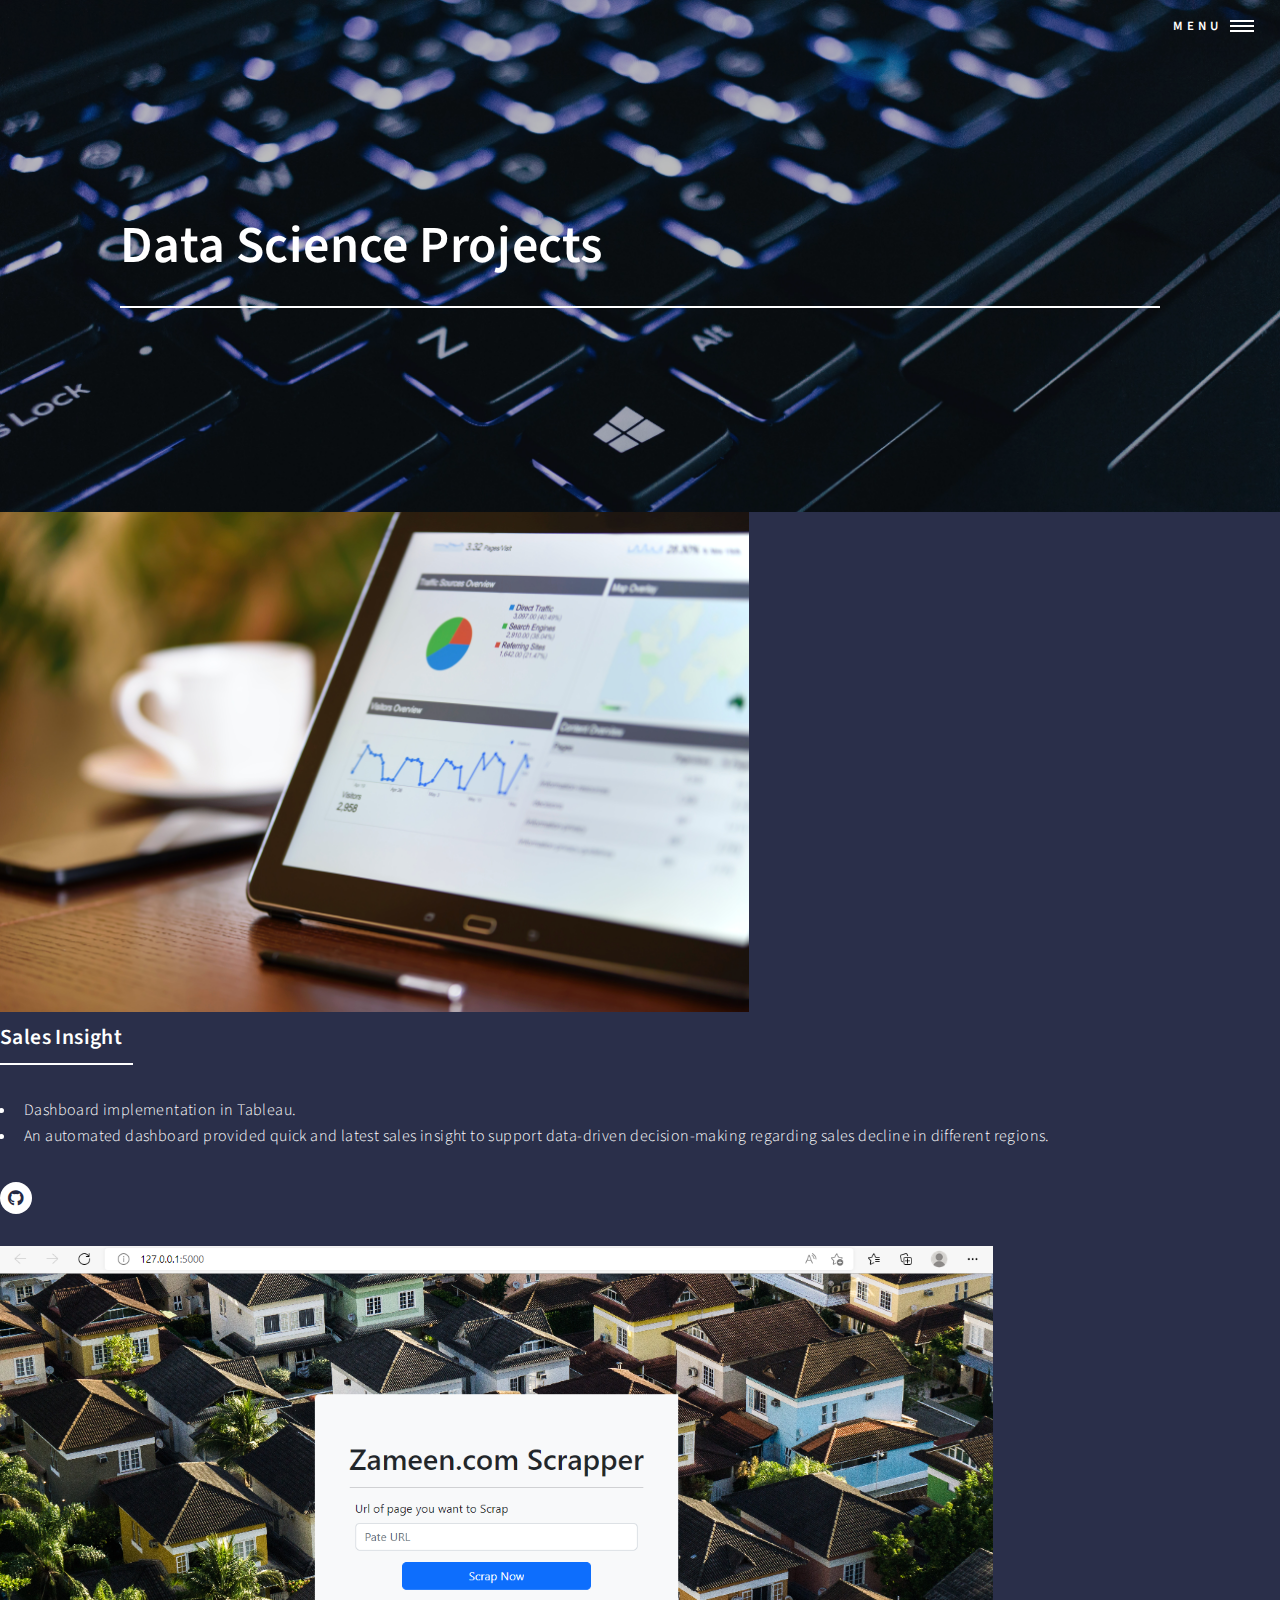
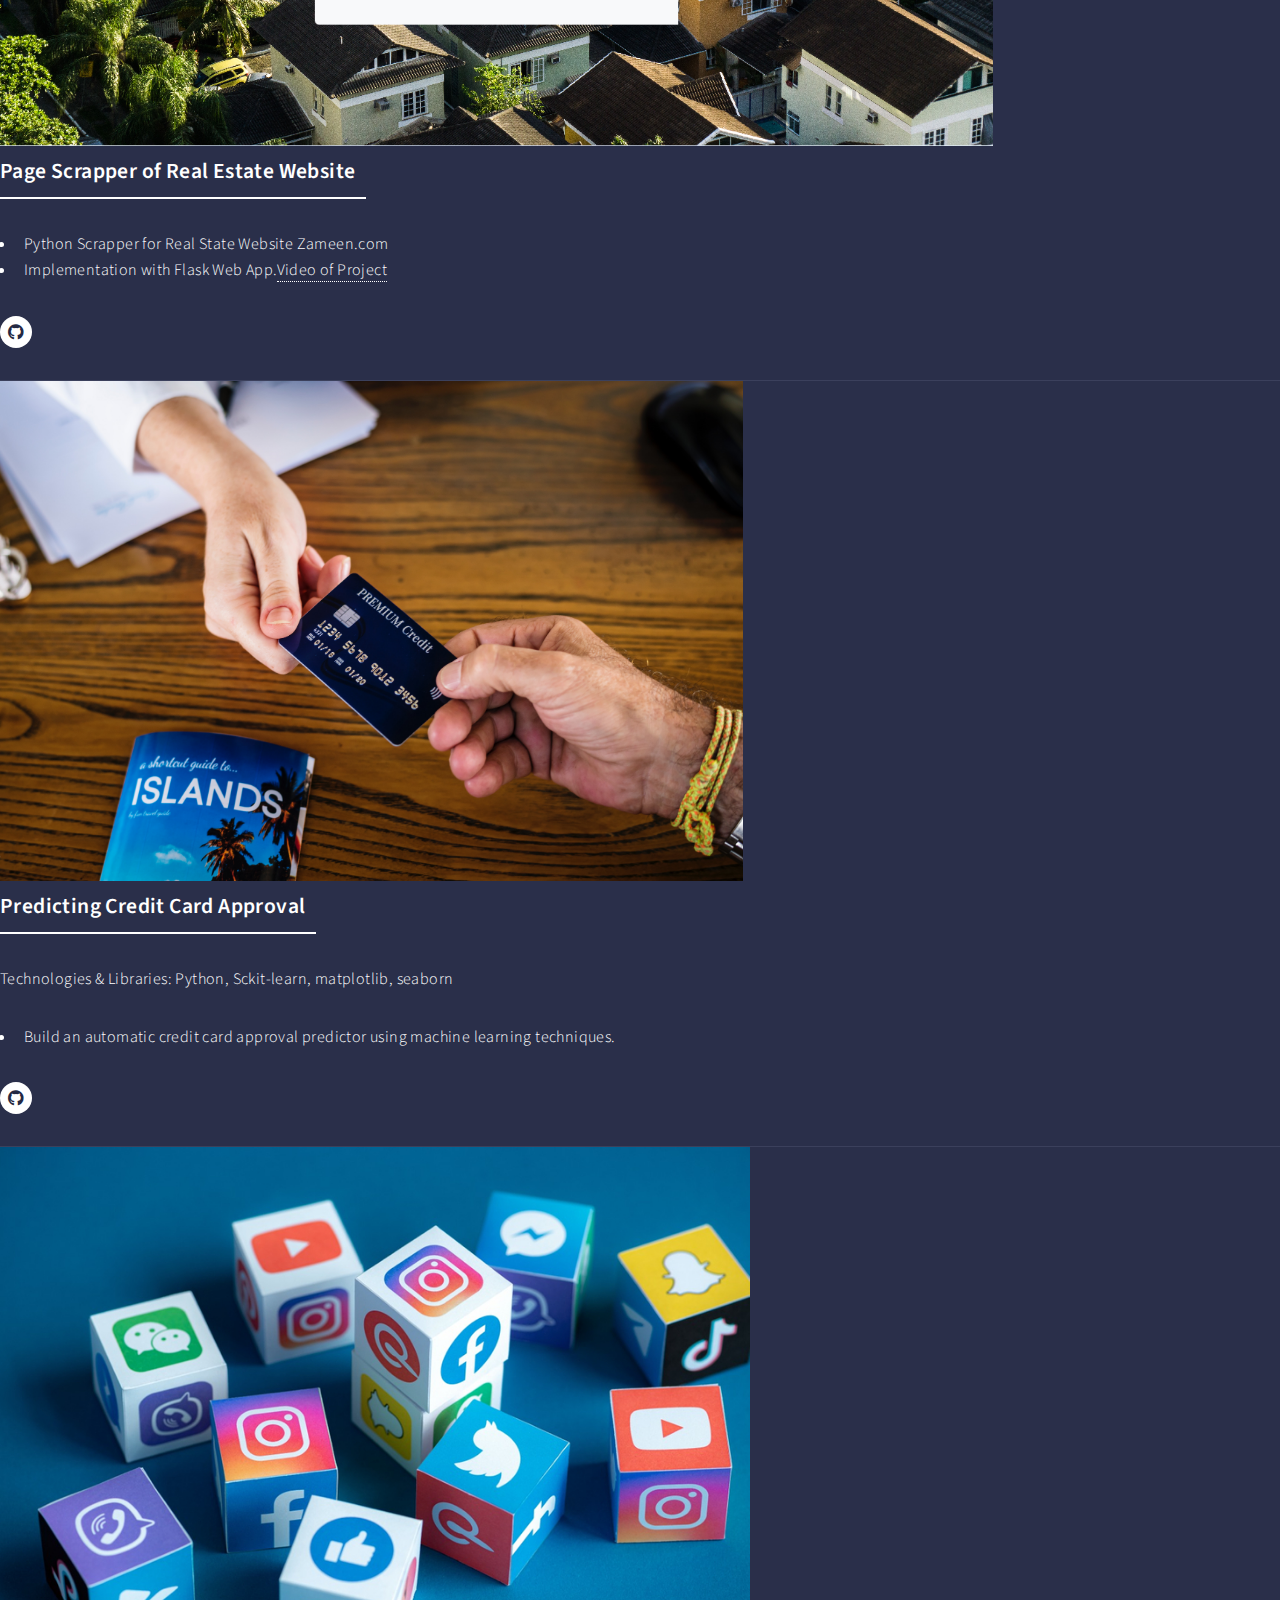
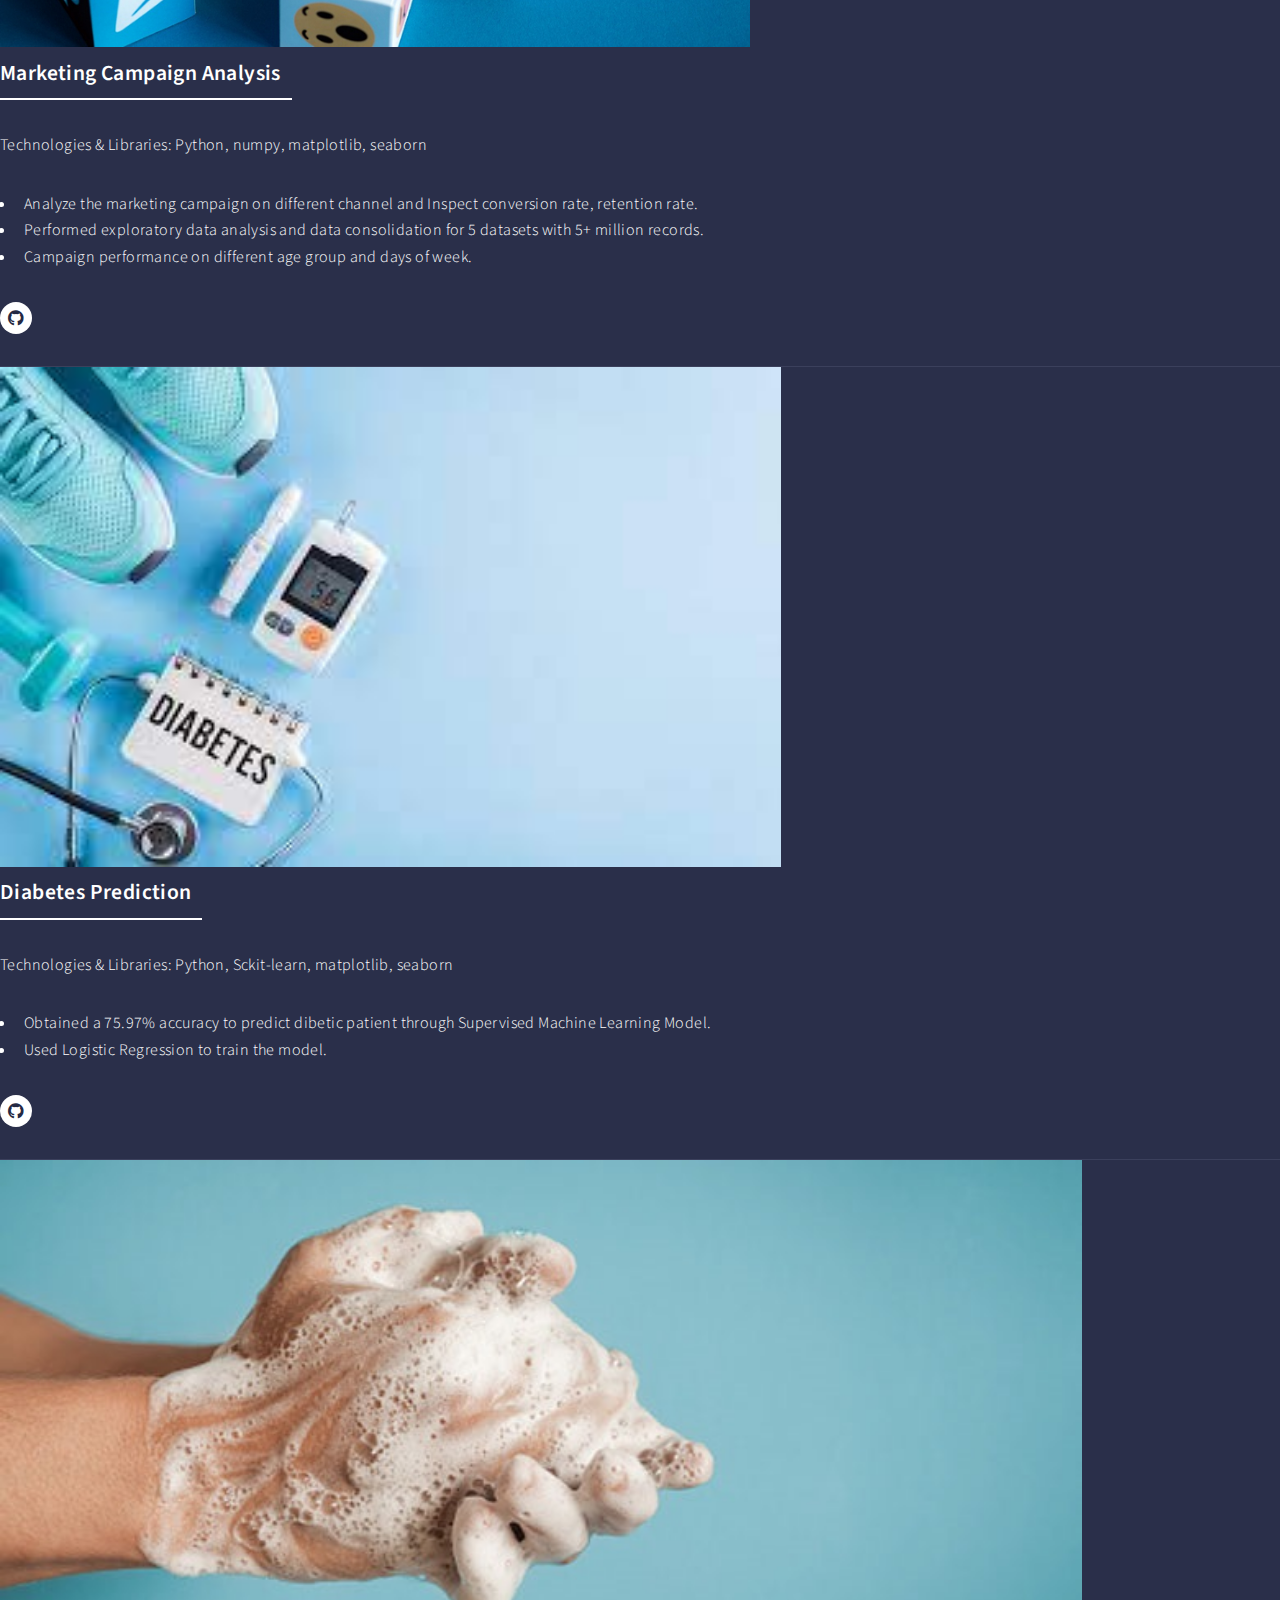
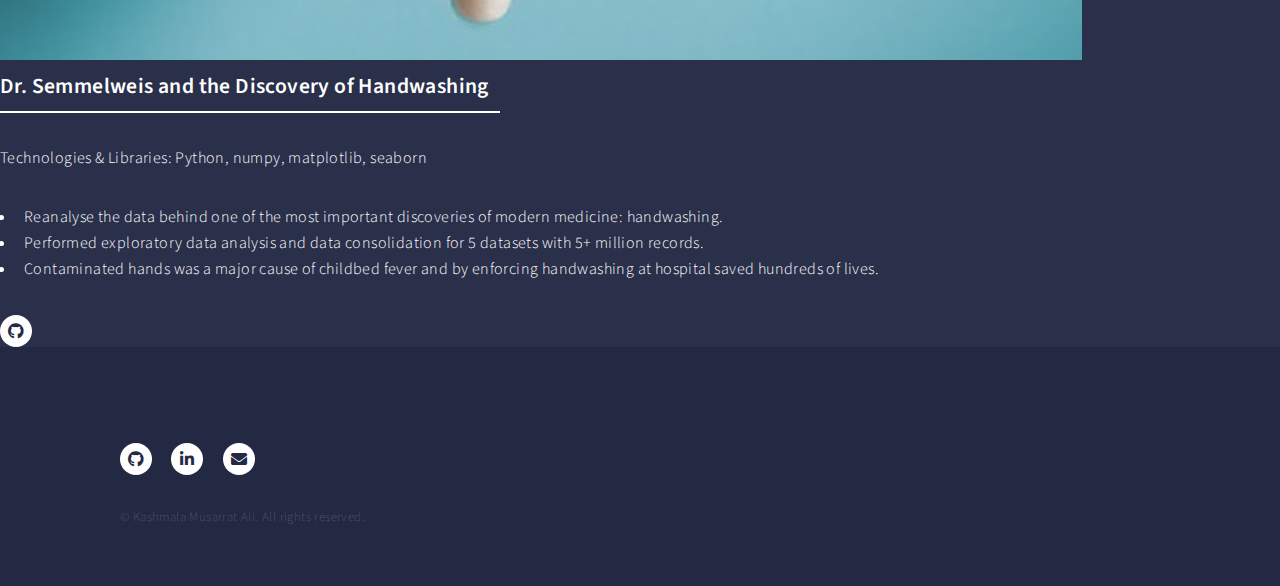
==== landing.html @ 16470df9 "Update landing.html" ====
<!DOCTYPE HTML>
<!--
	Forty by HTML5 UP
	html5up.net | @ajlkn
	Free for personal and commercial use under the CCA 3.0 license (html5up.net/license)
-->
<html>
	<head>
		<title>Kashmala Musarrat Ali</title>
		<meta charset="utf-8" />
		<meta name="viewport" content="width=device-width, initial-scale=1, user-scalable=no" />
		<link rel="stylesheet" href="assets/css/main.css" />
		<noscript><link rel="stylesheet" href="assets/css/noscript.css" /></noscript>
	</head>
	<body class="is-preload">

		<!-- Wrapper -->
			<div id="wrapper">

				<!-- Header -->
				<!-- Note: The "styleN" class below should match that of the banner element. -->
					<header id="header" class="alt style2">
											<nav>
							<a href="#menu">Menu</a>
						</nav>
					</header>

				<!-- Menu -->
					<nav id="menu">
						<ul class="links">
							<li><a href="index.html">Home</a></li>
							<li><a href="landing.html">Projects</a></li>
							<li><a href="education.html">Education</a></li>
							
						</ul>
					
					</nav>

				<!-- Banner -->
				<!-- Note: The "styleN" class below should match that of the header element. -->
					<section id="banner" class="style2">
						<div class="inner">
							<span class="image">
								<img src="images/projects.jpg" alt="" />
							</span>
							<header class="major">
								<h1>Data Science Projects</h1>
							</header>
							<div class="content">
								
							</div>
						</div>
					</section>

				<!-- Main -->
					<div id="main">

						<!-- One -->

						<!--
							<section id="one">
								<div class="inner">
									<header class="major">
										<h2>Sed amet aliquam</h2>
									</header>
									<p>Nullam et orci eu lorem consequat tincidunt vivamus et sagittis magna sed nunc rhoncus condimentum sem. In efficitur ligula tate urna. Maecenas massa vel lacinia pellentesque lorem ipsum dolor. Nullam et orci eu lorem consequat tincidunt. Vivamus et sagittis libero. Nullam et orci eu lorem consequat tincidunt vivamus et sagittis magna sed nunc rhoncus condimentum sem. In efficitur ligula tate urna.</p>
								</div>
							</section>
						-->
						<!-- Two -->
						        <section id="two" class="spotlights">
								
								
									<a href="#" class="image">
										<img src="images/dashboard.jpg" alt="" data-position="center center",width="200" height="500" />
									</a>
									<div class="content">
										<div class="inner">
											<header class="major">
												<h3>Sales Insight</h3>
											</header>
											
											<ul>
												<li>Dashboard implementation in Tableau.</li>
												<li> An automated dashboard provided quick and latest sales insight to support data-driven decision-making regarding sales decline in different regions.</li>
												
											</ul>
                                                                                        
											
												
											<ul class="actions">
												<li><a href="https://github.com/kashmalamusarratali/sales-insight" class="icon brands alt fa-github"></a></li>
											</ul>
												
											
										</div>
									</div>
								</section>
									<section>
									<a href="#" class="image">
										<img src="images/Scrapper.png" alt="" data-position="center center",width="200" height="500" />
									</a>
									<div class="content">
										<div class="inner">
											<header class="major">
												<h3>Page Scrapper of Real Estate Website</h3>
											</header>
											
											<ul>
												<li>Python Scrapper for Real State Website Zameen.com </li>
												<li>Implementation with Flask Web App.<a href="https://www.linkedin.com/posts/kashmalaalim_scrapping-datascience-python-activity-6965548292726239232-6tdJ?utm_source=share&utm_medium=member_desktop">Video of Project</a></li>
												
											</ul>
                                                                                        
											
												
											<ul class="actions">
												<li><a href="https://github.com/kashmalamusarratali/zameen.com-scrapper" class="icon brands alt fa-github"></a></li>
											</ul>
												
											
										</div>
									</div>
								</section>
								
								<section>
									<a href="#" class="image">
										<img src="images/credit card.jpg	" alt="" data-position="center center",width="200" height="500" />
									</a>
									<div class="content">
										<div class="inner">
											<header class="major">
												<h3>Predicting Credit Card Approval</h3>
											</header>
											<p>Technologies & Libraries: Python, Sckit-learn, matplotlib, seaborn</p>
											<ul>
												<li>Build an automatic credit card approval predictor using machine learning techniques.</li>
												
											</ul>
											
												
											<ul class="actions">
												<li><a href="https://github.com/kashmalamusarratali/Predicting-Credit-Card-Approvals" class="icon brands alt fa-github"></a></li>
											</ul>
										</div>
									</div>
								</section>
									<section>
									<a href="#" class="image">
										<img src="images\marketing campaign.jfif" alt="" data-position="center center",width="500" height="500" />
									</a>
									<div class="content">
										<div class="inner">
											<header class="major">
												<h3>Marketing Campaign Analysis</h3>
											</header>
											<p>Technologies & Libraries: Python, numpy, matplotlib, seaborn</p>
											<ul>
												<li>Analyze the marketing campaign on different channel and Inspect conversion rate, retention rate.</li>							<li>Performed exploratory data analysis and data consolidation for 5 datasets with 5+ million records.</li>
												<li>Campaign performance on different age group and days of week.</li>
											</ul>
											
												
											<ul class="actions">
												<li><a href="https://github.com/kashmalamusarratali/Marketing-Campaign-Analysis" class="icon brands alt fa-github"></a></li>
											</ul>
										</div>
									</div>
								</section>
								<section>
									<a href="#" class="image">
										<img src="images/diabetes prediction.jfif" alt="" data-position="top center",width="500" height="500" />
									</a>
									<div class="content">
										<div class="inner">
											<header class="major">
												<h3>Diabetes Prediction</h3>
											</header>
											<p>Technologies & Libraries: Python, Sckit-learn, matplotlib, seaborn</p>
											<ul>

												<li>Obtained a 75.97% accuracy to predict dibetic patient through Supervised Machine Learning Model.</li>
												<li>Used Logistic Regression to train the model.</li>
												
											</ul>

											<ul class="actions">
												<li><a href="https://github.com/kashmalamusarratali/Diabetes-Prediction" class="icon brands alt fa-github"></a></li>
											</ul>
										</div>
									</div>
								</section>
<section>
									<a href="#" class="image">
										<img src="images\handwash.JPG" alt="" data-position="center center",width="500" height="500" />
									</a>
									<div class="content">
										<div class="inner">
											<header class="major">
												<h3>Dr. Semmelweis and the Discovery of Handwashing</h3>
											</header>
											<p>Technologies & Libraries: Python, numpy, matplotlib, seaborn</p>
											<ul>
												<li>Reanalyse the data behind one of the most important discoveries of modern medicine: handwashing.</li>						<li>Performed exploratory data analysis and data consolidation for 5 datasets with 5+ million records.</li>
												<li> Contaminated hands was a major cause of childbed fever and by enforcing handwashing at hospital saved hundreds of lives. </li>
											</ul>
											
												
											<ul class="actions">
												<li><a href="https://github.com/kashmalamusarratali/Dr.-Semmelweis-and-the-Discovery-of-Handwashing" class="icon brands alt fa-github"></a></li>
											</ul>
										</div>
									</div>
								</section>
						

						

							</section>

						<!-- Three -->

						<!--
							<section id="three">
								<div class="inner">
									<header class="major">
										<h2>Massa libero</h2>
									</header>
									<p>Nullam et orci eu lorem consequat tincidunt vivamus et sagittis libero. Mauris aliquet magna magna sed nunc rhoncus pharetra. Pellentesque condimentum sem. In efficitur ligula tate urna. Maecenas laoreet massa vel lacinia pellentesque lorem ipsum dolor. Nullam et orci eu lorem consequat tincidunt. Vivamus et sagittis libero. Mauris aliquet magna magna sed nunc rhoncus amet pharetra et feugiat tempus.</p>
									<ul class="actions">
										<li><a href="education.html" class="button next">Get Started</a></li>
									</ul>
								</div>
							</section>
							-->

					</div>

				<!-- Contact -->
				<!--
					<section id="contact">
						<div class="inner">
							<section>
								<form method="post" action="#">
									<div class="fields">
										<div class="field half">
											<label for="name">Name</label>
											<input type="text" name="name" id="name" />
										</div>
										<div class="field half">
											<label for="email">Email</label>
											<input type="text" name="email" id="email" />
										</div>
										<div class="field">
											<label for="message">Message</label>
											<textarea name="message" id="message" rows="6"></textarea>
										</div>
									</div>
									<ul class="actions">
										<li><input type="submit" value="Send Message" class="primary" /></li>
										<li><input type="reset" value="Clear" /></li>
									</ul>
								</form>
							</section>
							<section class="split">
								<section>
									<div class="contact-method">
										<span class="icon solid alt fa-envelope"></span>
										<h3>Email</h3>
										<a href="#">information@untitled.tld</a>
									</div>
								</section>
								<section>
									<div class="contact-method">
										<span class="icon solid alt fa-phone"></span>
										<h3>Phone</h3>
										<span>(000) 000-0000 x12387</span>
									</div>
								</section>
								<section>
									<div class="contact-method">
										<span class="icon solid alt fa-home"></span>
										<h3>Address</h3>
										<span>1234 Somewhere Road #5432<br />
										Nashville, TN 00000<br />
										United States of America</span>
									</div>
								</section>
							</section>
						</div>
					</section>
					-->

				<!-- Footer -->
					<footer id="footer">
						<div class="inner">
							<ul class="icons">
								<li><a href="https://github.com/kashmalamusarratali" class="icon brands alt fa-github"><span class="label">GitHub</span></a></li>
								<li><a href="http://www.linkedin.com/in/kashmalaalim" class="icon brands alt fa-linkedin-in"><span class="label">LinkedIn</span></a></li>
								<li><a href="mailto:kashmalamusarratali@gmail.com" class="icon solid alt fa-envelope"></a></li>
							</ul>
							<ul class="copyright">
								<li>&copy; Kashmala Musarrat Ali. All rights reserved.</li>
							</ul>
						</div>
					</footer>


			</div>

		<!-- Scripts -->
			<script src="assets/js/jquery.min.js"></script>
			<script src="assets/js/jquery.scrolly.min.js"></script>
			<script src="assets/js/jquery.scrollex.min.js"></script>
			<script src="assets/js/browser.min.js"></script>
			<script src="assets/js/breakpoints.min.js"></script>
			<script src="assets/js/util.js"></script>
			<script src="assets/js/main.js"></script>

	</body>
</html>
---- assets/css/main.css ----
@import url(fontawesome-all.min.css);
@import url("https://fonts.googleapis.com/css?family=Source+Sans+Pro:300,300italic,600,600italic");

/*
	Forty by HTML5 UP
	html5up.net | @ajlkn
	Free for personal and commercial use under the CCA 3.0 license (html5up.net/license)
*/

html, body, div, span, applet, object,
iframe, h1, h2, h3, h4, h5, h6, p, blockquote,
pre, a, abbr, acronym, address, big, cite,
code, del, dfn, em, img, ins, kbd, q, s, samp,
small, strike, strong, sub, sup, tt, var, b,
u, i, center, dl, dt, dd, ol, ul, li, fieldset,
form, label, legend, table, caption, tbody,
tfoot, thead, tr, th, td, article, aside,
canvas, details, embed, figure, figcaption,
footer, header, hgroup, menu, nav, output, ruby,
section, summary, time, mark, audio, video {
	margin: 0;
	padding: 0;
	border: 0;
	font-size: 100%;
	font: inherit;
	vertical-align: baseline;}

article, aside, details, figcaption, figure,
footer, header, hgroup, menu, nav, section {
	display: block;}

body {
	line-height: 1;
}

ol, ul {
	list-style: none;
}

blockquote, q {
	quotes: none;
}

	blockquote:before, blockquote:after, q:before, q:after {
		content: '';
		content: none;
	}

table {
	border-collapse: collapse;
	border-spacing: 0;
}

body {
	-webkit-text-size-adjust: none;
}

mark {
	background-color: transparent;
	color: inherit;
}

input::-moz-focus-inner {
	border: 0;
	padding: 0;
}

input, select, textarea {
	-moz-appearance: none;
	-webkit-appearance: none;
	-ms-appearance: none;
	appearance: none;
}

/* Basic */

	@-ms-viewport {
		width: device-width;
	}

	body {
		-ms-overflow-style: scrollbar;
	}

	@media screen and (max-width: 480px) {

		html, body {
			min-width: 320px;
		}

	}

	html {
		box-sizing: border-box;
	}

	*, *:before, *:after {
		box-sizing: inherit;
	}

	body {
		background: #242943;
	}

		body.is-preload *, body.is-preload *:before, body.is-preload *:after {
			-moz-animation: none !important;
			-webkit-animation: none !important;
			-ms-animation: none !important;
			animation: none !important;
			-moz-transition: none !important;
			-webkit-transition: none !important;
			-ms-transition: none !important;
			transition: none !important;
		}

/* Type */

	body, input, select, textarea {
		color: #ffffff;
		font-family: "Source Sans Pro", Helvetica, sans-serif;
		font-size: 17pt;
		font-weight: 300;
		letter-spacing: 0.025em;
		line-height: 1.65;
	}

		@media screen and (max-width: 1680px) {

			body, input, select, textarea {
				font-size: 14pt;
			}

		}

		@media screen and (max-width: 1280px) {

			body, input, select, textarea {
				font-size: 12pt;
			}

		}

		@media screen and (max-width: 360px) {

			body, input, select, textarea {
				font-size: 11pt;
			}

		}

	a {
		-moz-transition: color 0.2s ease-in-out, border-bottom-color 0.2s ease-in-out;
		-webkit-transition: color 0.2s ease-in-out, border-bottom-color 0.2s ease-in-out;
		-ms-transition: color 0.2s ease-in-out, border-bottom-color 0.2s ease-in-out;
		transition: color 0.2s ease-in-out, border-bottom-color 0.2s ease-in-out;
		border-bottom: dotted 1px;
		color: inherit;
		text-decoration: none;
	}

		a:hover {
			border-bottom-color: transparent;
			color: #9bf1ff !important;
		}

		a:active {
			color: #53e3fb !important;
		}

	strong, b {
		color: #ffffff;
		font-weight: 600;
	}

	em, i {
		font-style: italic;
	}

	p {
		margin: 0 0 2em 0;
	}

	h1, h2, h3, h4, h5, h6 {
		color: #ffffff;
		font-weight: 600;
		line-height: 1.65;
		margin: 0 0 1em 0;
	}

		h1 a, h2 a, h3 a, h4 a, h5 a, h6 a {
			color: inherit;
			border-bottom: 0;
		}

	h1 {
		font-size: 2.5em;
	}

	h2 {
		font-size: 1.75em;
	}

	h3 {
		font-size: 1.35em;
	}

	h4 {
		font-size: 1.1em;
	}

	h5 {
		font-size: 0.9em;
	}

	h6 {
		font-size: 0.7em;
	}

	@media screen and (max-width: 736px) {

		h1 {
			font-size: 2em;
		}

		h2 {
			font-size: 1.5em;
		}

		h3 {
			font-size: 1.25em;
		}

	}

	sub {
		font-size: 0.8em;
		position: relative;
		top: 0.5em;
	}

	sup {
		font-size: 0.8em;
		position: relative;
		top: -0.5em;
	}

	blockquote {
		border-left: solid 4px rgba(212, 212, 255, 0.1);
		font-style: italic;
		margin: 0 0 2em 0;
		padding: 0.5em 0 0.5em 2em;
	}

	code {
		background: rgba(212, 212, 255, 0.035);
		font-family: "Courier New", monospace;
		font-size: 0.9em;
		margin: 0 0.25em;
		padding: 0.25em 0.65em;
	}

	pre {
		-webkit-overflow-scrolling: touch;
		font-family: "Courier New", monospace;
		font-size: 0.9em;
		margin: 0 0 2em 0;
	}

		pre code {
			display: block;
			line-height: 1.75;
			padding: 1em 1.5em;
			overflow-x: auto;
		}

	hr {
		border: 0;
		border-bottom: solid 1px rgba(212, 212, 255, 0.1);
		margin: 2em 0;
	}

		hr.major {
			margin: 3em 0;
		}

	.align-left {
		text-align: left;
	}

	.align-center {
		text-align: center;
	}

	.align-right {
		text-align: right;
	}

/* Row */

	.row {
		display: flex;
		flex-wrap: wrap;
		box-sizing: border-box;
		align-items: stretch;
	}

		.row > * {
			box-sizing: border-box;
		}

		.row.gtr-uniform > * > :last-child {
			margin-bottom: 0;
		}

		.row.aln-left {
			justify-content: flex-start;
		}

		.row.aln-center {
			justify-content: center;
		}

		.row.aln-right {
			justify-content: flex-end;
		}

		.row.aln-top {
			align-items: flex-start;
		}

		.row.aln-middle {
			align-items: center;
		}

		.row.aln-bottom {
			align-items: flex-end;
		}

		.row > .imp {
			order: -1;
		}

		.row > .col-1 {
			width: 8.33333%;
		}

		.row > .off-1 {
			margin-left: 8.33333%;
		}

		.row > .col-2 {
			width: 16.66667%;
		}

		.row > .off-2 {
			margin-left: 16.66667%;
		}

		.row > .col-3 {
			width: 25%;
		}

		.row > .off-3 {
			margin-left: 25%;
		}

		.row > .col-4 {
			width: 33.33333%;
		}

		.row > .off-4 {
			margin-left: 33.33333%;
		}

		.row > .col-5 {
			width: 41.66667%;
		}

		.row > .off-5 {
			margin-left: 41.66667%;
		}

		.row > .col-6 {
			width: 50%;
		}

		.row > .off-6 {
			margin-left: 50%;
		}

		.row > .col-7 {
			width: 58.33333%;
		}

		.row > .off-7 {
			margin-left: 58.33333%;
		}

		.row > .col-8 {
			width: 66.66667%;
		}

		.row > .off-8 {
			margin-left: 66.66667%;
		}

		.row > .col-9 {
			width: 75%;
		}

		.row > .off-9 {
			margin-left: 75%;
		}

		.row > .col-10 {
			width: 83.33333%;
		}

		.row > .off-10 {
			margin-left: 83.33333%;
		}

		.row > .col-11 {
			width: 91.66667%;
		}

		.row > .off-11 {
			margin-left: 91.66667%;
		}

		.row > .col-12 {
			width: 100%;
		}

		.row > .off-12 {
			margin-left: 100%;
		}

		.row.gtr-0 {
			margin-top: 0;
			margin-left: 0em;
		}

			.row.gtr-0 > * {
				padding: 0 0 0 0em;
			}

			.row.gtr-0.gtr-uniform {
				margin-top: 0em;
			}

				.row.gtr-0.gtr-uniform > * {
					padding-top: 0em;
				}

		.row.gtr-25 {
			margin-top: 0;
			margin-left: -0.5em;
		}

			.row.gtr-25 > * {
				padding: 0 0 0 0.5em;
			}

			.row.gtr-25.gtr-uniform {
				margin-top: -0.5em;
			}

				.row.gtr-25.gtr-uniform > * {
					padding-top: 0.5em;
				}

		.row.gtr-50 {
			margin-top: 0;
			margin-left: -1em;
		}

			.row.gtr-50 > * {
				padding: 0 0 0 1em;
			}

			.row.gtr-50.gtr-uniform {
				margin-top: -1em;
			}

				.row.gtr-50.gtr-uniform > * {
					padding-top: 1em;
				}

		.row {
			margin-top: 0;
			margin-left: -2em;
		}

			.row > * {
				padding: 0 0 0 2em;
			}

			.row.gtr-uniform {
				margin-top: -2em;
			}

				.row.gtr-uniform > * {
					padding-top: 2em;
				}

		.row.gtr-150 {
			margin-top: 0;
			margin-left: -3em;
		}

			.row.gtr-150 > * {
				padding: 0 0 0 3em;
			}

			.row.gtr-150.gtr-uniform {
				margin-top: -3em;
			}

				.row.gtr-150.gtr-uniform > * {
					padding-top: 3em;
				}

		.row.gtr-200 {
			margin-top: 0;
			margin-left: -4em;
		}

			.row.gtr-200 > * {
				padding: 0 0 0 4em;
			}

			.row.gtr-200.gtr-uniform {
				margin-top: -4em;
			}

				.row.gtr-200.gtr-uniform > * {
					padding-top: 4em;
				}

		@media screen and (max-width: 1680px) {

			.row {
				display: flex;
				flex-wrap: wrap;
				box-sizing: border-box;
				align-items: stretch;
			}

				.row > * {
					box-sizing: border-box;
				}

				.row.gtr-uniform > * > :last-child {
					margin-bottom: 0;
				}

				.row.aln-left {
					justify-content: flex-start;
				}

				.row.aln-center {
					justify-content: center;
				}

				.row.aln-right {
					justify-content: flex-end;
				}

				.row.aln-top {
					align-items: flex-start;
				}

				.row.aln-middle {
					align-items: center;
				}

				.row.aln-bottom {
					align-items: flex-end;
				}

				.row > .imp-xlarge {
					order: -1;
				}

				.row > .col-1-xlarge {
					width: 8.33333%;
				}

				.row > .off-1-xlarge {
					margin-left: 8.33333%;
				}

				.row > .col-2-xlarge {
					width: 16.66667%;
				}

				.row > .off-2-xlarge {
					margin-left: 16.66667%;
				}

				.row > .col-3-xlarge {
					width: 25%;
				}

				.row > .off-3-xlarge {
					margin-left: 25%;
				}

				.row > .col-4-xlarge {
					width: 33.33333%;
				}

				.row > .off-4-xlarge {
					margin-left: 33.33333%;
				}

				.row > .col-5-xlarge {
					width: 41.66667%;
				}

				.row > .off-5-xlarge {
					margin-left: 41.66667%;
				}

				.row > .col-6-xlarge {
					width: 50%;
				}

				.row > .off-6-xlarge {
					margin-left: 50%;
				}

				.row > .col-7-xlarge {
					width: 58.33333%;
				}

				.row > .off-7-xlarge {
					margin-left: 58.33333%;
				}

				.row > .col-8-xlarge {
					width: 66.66667%;
				}

				.row > .off-8-xlarge {
					margin-left: 66.66667%;
				}

				.row > .col-9-xlarge {
					width: 75%;
				}

				.row > .off-9-xlarge {
					margin-left: 75%;
				}

				.row > .col-10-xlarge {
					width: 83.33333%;
				}

				.row > .off-10-xlarge {
					margin-left: 83.33333%;
				}

				.row > .col-11-xlarge {
					width: 91.66667%;
				}

				.row > .off-11-xlarge {
					margin-left: 91.66667%;
				}

				.row > .col-12-xlarge {
					width: 100%;
				}

				.row > .off-12-xlarge {
					margin-left: 100%;
				}

				.row.gtr-0 {
					margin-top: 0;
					margin-left: 0em;
				}

					.row.gtr-0 > * {
						padding: 0 0 0 0em;
					}

					.row.gtr-0.gtr-uniform {
						margin-top: 0em;
					}

						.row.gtr-0.gtr-uniform > * {
							padding-top: 0em;
						}

				.row.gtr-25 {
					margin-top: 0;
					margin-left: -0.5em;
				}

					.row.gtr-25 > * {
						padding: 0 0 0 0.5em;
					}

					.row.gtr-25.gtr-uniform {
						margin-top: -0.5em;
					}

						.row.gtr-25.gtr-uniform > * {
							padding-top: 0.5em;
						}

				.row.gtr-50 {
					margin-top: 0;
					margin-left: -1em;
				}

					.row.gtr-50 > * {
						padding: 0 0 0 1em;
					}

					.row.gtr-50.gtr-uniform {
						margin-top: -1em;
					}

						.row.gtr-50.gtr-uniform > * {
							padding-top: 1em;
						}

				.row {
					margin-top: 0;
					margin-left: -2em;
				}

					.row > * {
						padding: 0 0 0 2em;
					}

					.row.gtr-uniform {
						margin-top: -2em;
					}

						.row.gtr-uniform > * {
							padding-top: 2em;
						}

				.row.gtr-150 {
					margin-top: 0;
					margin-left: -3em;
				}

					.row.gtr-150 > * {
						padding: 0 0 0 3em;
					}

					.row.gtr-150.gtr-uniform {
						margin-top: -3em;
					}

						.row.gtr-150.gtr-uniform > * {
							padding-top: 3em;
						}

				.row.gtr-200 {
					margin-top: 0;
					margin-left: -4em;
				}

					.row.gtr-200 > * {
						padding: 0 0 0 4em;
					}

					.row.gtr-200.gtr-uniform {
						margin-top: -4em;
					}

						.row.gtr-200.gtr-uniform > * {
							padding-top: 4em;
						}

		}

		@media screen and (max-width: 1280px) {

			.row {
				display: flex;
				flex-wrap: wrap;
				box-sizing: border-box;
				align-items: stretch;
			}

				.row > * {
					box-sizing: border-box;
				}

				.row.gtr-uniform > * > :last-child {
					margin-bottom: 0;
				}

				.row.aln-left {
					justify-content: flex-start;
				}

				.row.aln-center {
					justify-content: center;
				}

				.row.aln-right {
					justify-content: flex-end;
				}

				.row.aln-top {
					align-items: flex-start;
				}

				.row.aln-middle {
					align-items: center;
				}

				.row.aln-bottom {
					align-items: flex-end;
				}

				.row > .imp-large {
					order: -1;
				}

				.row > .col-1-large {
					width: 8.33333%;
				}

				.row > .off-1-large {
					margin-left: 8.33333%;
				}

				.row > .col-2-large {
					width: 16.66667%;
				}

				.row > .off-2-large {
					margin-left: 16.66667%;
				}

				.row > .col-3-large {
					width: 25%;
				}

				.row > .off-3-large {
					margin-left: 25%;
				}

				.row > .col-4-large {
					width: 33.33333%;
				}

				.row > .off-4-large {
					margin-left: 33.33333%;
				}

				.row > .col-5-large {
					width: 41.66667%;
				}

				.row > .off-5-large {
					margin-left: 41.66667%;
				}

				.row > .col-6-large {
					width: 50%;
				}

				.row > .off-6-large {
					margin-left: 50%;
				}

				.row > .col-7-large {
					width: 58.33333%;
				}

				.row > .off-7-large {
					margin-left: 58.33333%;
				}

				.row > .col-8-large {
					width: 66.66667%;
				}

				.row > .off-8-large {
					margin-left: 66.66667%;
				}

				.row > .col-9-large {
					width: 75%;
				}

				.row > .off-9-large {
					margin-left: 75%;
				}

				.row > .col-10-large {
					width: 83.33333%;
				}

				.row > .off-10-large {
					margin-left: 83.33333%;
				}

				.row > .col-11-large {
					width: 91.66667%;
				}

				.row > .off-11-large {
					margin-left: 91.66667%;
				}

				.row > .col-12-large {
					width: 100%;
				}

				.row > .off-12-large {
					margin-left: 100%;
				}

				.row.gtr-0 {
					margin-top: 0;
					margin-left: 0em;
				}

					.row.gtr-0 > * {
						padding: 0 0 0 0em;
					}

					.row.gtr-0.gtr-uniform {
						margin-top: 0em;
					}

						.row.gtr-0.gtr-uniform > * {
							padding-top: 0em;
						}

				.row.gtr-25 {
					margin-top: 0;
					margin-left: -0.375em;
				}

					.row.gtr-25 > * {
						padding: 0 0 0 0.375em;
					}

					.row.gtr-25.gtr-uniform {
						margin-top: -0.375em;
					}

						.row.gtr-25.gtr-uniform > * {
							padding-top: 0.375em;
						}

				.row.gtr-50 {
					margin-top: 0;
					margin-left: -0.75em;
				}

					.row.gtr-50 > * {
						padding: 0 0 0 0.75em;
					}

					.row.gtr-50.gtr-uniform {
						margin-top: -0.75em;
					}

						.row.gtr-50.gtr-uniform > * {
							padding-top: 0.75em;
						}

				.row {
					margin-top: 0;
					margin-left: -1.5em;
				}

					.row > * {
						padding: 0 0 0 1.5em;
					}

					.row.gtr-uniform {
						margin-top: -1.5em;
					}

						.row.gtr-uniform > * {
							padding-top: 1.5em;
						}

				.row.gtr-150 {
					margin-top: 0;
					margin-left: -2.25em;
				}

					.row.gtr-150 > * {
						padding: 0 0 0 2.25em;
					}

					.row.gtr-150.gtr-uniform {
						margin-top: -2.25em;
					}

						.row.gtr-150.gtr-uniform > * {
							padding-top: 2.25em;
						}

				.row.gtr-200 {
					margin-top: 0;
					margin-left: -3em;
				}

					.row.gtr-200 > * {
						padding: 0 0 0 3em;
					}

					.row.gtr-200.gtr-uniform {
						margin-top: -3em;
					}

						.row.gtr-200.gtr-uniform > * {
							padding-top: 3em;
						}

		}

		@media screen and (max-width: 980px) {

			.row {
				display: flex;
				flex-wrap: wrap;
				box-sizing: border-box;
				align-items: stretch;
			}

				.row > * {
					box-sizing: border-box;
				}

				.row.gtr-uniform > * > :last-child {
					margin-bottom: 0;
				}

				.row.aln-left {
					justify-content: flex-start;
				}

				.row.aln-center {
					justify-content: center;
				}

				.row.aln-right {
					justify-content: flex-end;
				}

				.row.aln-top {
					align-items: flex-start;
				}

				.row.aln-middle {
					align-items: center;
				}

				.row.aln-bottom {
					align-items: flex-end;
				}

				.row > .imp-medium {
					order: -1;
				}

				.row > .col-1-medium {
					width: 8.33333%;
				}

				.row > .off-1-medium {
					margin-left: 8.33333%;
				}

				.row > .col-2-medium {
					width: 16.66667%;
				}

				.row > .off-2-medium {
					margin-left: 16.66667%;
				}

				.row > .col-3-medium {
					width: 25%;
				}

				.row > .off-3-medium {
					margin-left: 25%;
				}

				.row > .col-4-medium {
					width: 33.33333%;
				}

				.row > .off-4-medium {
					margin-left: 33.33333%;
				}

				.row > .col-5-medium {
					width: 41.66667%;
				}

				.row > .off-5-medium {
					margin-left: 41.66667%;
				}

				.row > .col-6-medium {
					width: 50%;
				}

				.row > .off-6-medium {
					margin-left: 50%;
				}

				.row > .col-7-medium {
					width: 58.33333%;
				}

				.row > .off-7-medium {
					margin-left: 58.33333%;
				}

				.row > .col-8-medium {
					width: 66.66667%;
				}

				.row > .off-8-medium {
					margin-left: 66.66667%;
				}

				.row > .col-9-medium {
					width: 75%;
				}

				.row > .off-9-medium {
					margin-left: 75%;
				}

				.row > .col-10-medium {
					width: 83.33333%;
				}

				.row > .off-10-medium {
					margin-left: 83.33333%;
				}

				.row > .col-11-medium {
					width: 91.66667%;
				}

				.row > .off-11-medium {
					margin-left: 91.66667%;
				}

				.row > .col-12-medium {
					width: 100%;
				}

				.row > .off-12-medium {
					margin-left: 100%;
				}

				.row.gtr-0 {
					margin-top: 0;
					margin-left: 0em;
				}

					.row.gtr-0 > * {
						padding: 0 0 0 0em;
					}

					.row.gtr-0.gtr-uniform {
						margin-top: 0em;
					}

						.row.gtr-0.gtr-uniform > * {
							padding-top: 0em;
						}

				.row.gtr-25 {
					margin-top: 0;
					margin-left: -0.375em;
				}

					.row.gtr-25 > * {
						padding: 0 0 0 0.375em;
					}

					.row.gtr-25.gtr-uniform {
						margin-top: -0.375em;
					}

						.row.gtr-25.gtr-uniform > * {
							padding-top: 0.375em;
						}

				.row.gtr-50 {
					margin-top: 0;
					margin-left: -0.75em;
				}

					.row.gtr-50 > * {
						padding: 0 0 0 0.75em;
					}

					.row.gtr-50.gtr-uniform {
						margin-top: -0.75em;
					}

						.row.gtr-50.gtr-uniform > * {
							padding-top: 0.75em;
						}

				.row {
					margin-top: 0;
					margin-left: -1.5em;
				}

					.row > * {
						padding: 0 0 0 1.5em;
					}

					.row.gtr-uniform {
						margin-top: -1.5em;
					}

						.row.gtr-uniform > * {
							padding-top: 1.5em;
						}

				.row.gtr-150 {
					margin-top: 0;
					margin-left: -2.25em;
				}

					.row.gtr-150 > * {
						padding: 0 0 0 2.25em;
					}

					.row.gtr-150.gtr-uniform {
						margin-top: -2.25em;
					}

						.row.gtr-150.gtr-uniform > * {
							padding-top: 2.25em;
						}

				.row.gtr-200 {
					margin-top: 0;
					margin-left: -3em;
				}

					.row.gtr-200 > * {
						padding: 0 0 0 3em;
					}

					.row.gtr-200.gtr-uniform {
						margin-top: -3em;
					}

						.row.gtr-200.gtr-uniform > * {
							padding-top: 3em;
						}

		}

		@media screen and (max-width: 736px) {

			.row {
				display: flex;
				flex-wrap: wrap;
				box-sizing: border-box;
				align-items: stretch;
			}

				.row > * {
					box-sizing: border-box;
				}

				.row.gtr-uniform > * > :last-child {
					margin-bottom: 0;
				}

				.row.aln-left {
					justify-content: flex-start;
				}

				.row.aln-center {
					justify-content: center;
				}

				.row.aln-right {
					justify-content: flex-end;
				}

				.row.aln-top {
					align-items: flex-start;
				}

				.row.aln-middle {
					align-items: center;
				}

				.row.aln-bottom {
					align-items: flex-end;
				}

				.row > .imp-small {
					order: -1;
				}

				.row > .col-1-small {
					width: 8.33333%;
				}

				.row > .off-1-small {
					margin-left: 8.33333%;
				}

				.row > .col-2-small {
					width: 16.66667%;
				}

				.row > .off-2-small {
					margin-left: 16.66667%;
				}

				.row > .col-3-small {
					width: 25%;
				}

				.row > .off-3-small {
					margin-left: 25%;
				}

				.row > .col-4-small {
					width: 33.33333%;
				}

				.row > .off-4-small {
					margin-left: 33.33333%;
				}

				.row > .col-5-small {
					width: 41.66667%;
				}

				.row > .off-5-small {
					margin-left: 41.66667%;
				}

				.row > .col-6-small {
					width: 50%;
				}

				.row > .off-6-small {
					margin-left: 50%;
				}

				.row > .col-7-small {
					width: 58.33333%;
				}

				.row > .off-7-small {
					margin-left: 58.33333%;
				}

				.row > .col-8-small {
					width: 66.66667%;
				}

				.row > .off-8-small {
					margin-left: 66.66667%;
				}

				.row > .col-9-small {
					width: 75%;
				}

				.row > .off-9-small {
					margin-left: 75%;
				}

				.row > .col-10-small {
					width: 83.33333%;
				}

				.row > .off-10-small {
					margin-left: 83.33333%;
				}

				.row > .col-11-small {
					width: 91.66667%;
				}

				.row > .off-11-small {
					margin-left: 91.66667%;
				}

				.row > .col-12-small {
					width: 100%;
				}

				.row > .off-12-small {
					margin-left: 100%;
				}

				.row.gtr-0 {
					margin-top: 0;
					margin-left: 0em;
				}

					.row.gtr-0 > * {
						padding: 0 0 0 0em;
					}

					.row.gtr-0.gtr-uniform {
						margin-top: 0em;
					}

						.row.gtr-0.gtr-uniform > * {
							padding-top: 0em;
						}

				.row.gtr-25 {
					margin-top: 0;
					margin-left: -0.3125em;
				}

					.row.gtr-25 > * {
						padding: 0 0 0 0.3125em;
					}

					.row.gtr-25.gtr-uniform {
						margin-top: -0.3125em;
					}

						.row.gtr-25.gtr-uniform > * {
							padding-top: 0.3125em;
						}

				.row.gtr-50 {
					margin-top: 0;
					margin-left: -0.625em;
				}

					.row.gtr-50 > * {
						padding: 0 0 0 0.625em;
					}

					.row.gtr-50.gtr-uniform {
						margin-top: -0.625em;
					}

						.row.gtr-50.gtr-uniform > * {
							padding-top: 0.625em;
						}

				.row {
					margin-top: 0;
					margin-left: -1.25em;
				}

					.row > * {
						padding: 0 0 0 1.25em;
					}

					.row.gtr-uniform {
						margin-top: -1.25em;
					}

						.row.gtr-uniform > * {
							padding-top: 1.25em;
						}

				.row.gtr-150 {
					margin-top: 0;
					margin-left: -1.875em;
				}

					.row.gtr-150 > * {
						padding: 0 0 0 1.875em;
					}

					.row.gtr-150.gtr-uniform {
						margin-top: -1.875em;
					}

						.row.gtr-150.gtr-uniform > * {
							padding-top: 1.875em;
						}

				.row.gtr-200 {
					margin-top: 0;
					margin-left: -2.5em;
				}

					.row.gtr-200 > * {
						padding: 0 0 0 2.5em;
					}

					.row.gtr-200.gtr-uniform {
						margin-top: -2.5em;
					}

						.row.gtr-200.gtr-uniform > * {
							padding-top: 2.5em;
						}

		}

		@media screen and (max-width: 480px) {

			.row {
				display: flex;
				flex-wrap: wrap;
				box-sizing: border-box;
				align-items: stretch;
			}

				.row > * {
					box-sizing: border-box;
				}

				.row.gtr-uniform > * > :last-child {
					margin-bottom: 0;
				}

				.row.aln-left {
					justify-content: flex-start;
				}

				.row.aln-center {
					justify-content: center;
				}

				.row.aln-right {
					justify-content: flex-end;
				}

				.row.aln-top {
					align-items: flex-start;
				}

				.row.aln-middle {
					align-items: center;
				}

				.row.aln-bottom {
					align-items: flex-end;
				}

				.row > .imp-xsmall {
					order: -1;
				}

				.row > .col-1-xsmall {
					width: 8.33333%;
				}

				.row > .off-1-xsmall {
					margin-left: 8.33333%;
				}

				.row > .col-2-xsmall {
					width: 16.66667%;
				}

				.row > .off-2-xsmall {
					margin-left: 16.66667%;
				}

				.row > .col-3-xsmall {
					width: 25%;
				}

				.row > .off-3-xsmall {
					margin-left: 25%;
				}

				.row > .col-4-xsmall {
					width: 33.33333%;
				}

				.row > .off-4-xsmall {
					margin-left: 33.33333%;
				}

				.row > .col-5-xsmall {
					width: 41.66667%;
				}

				.row > .off-5-xsmall {
					margin-left: 41.66667%;
				}

				.row > .col-6-xsmall {
					width: 50%;
				}

				.row > .off-6-xsmall {
					margin-left: 50%;
				}

				.row > .col-7-xsmall {
					width: 58.33333%;
				}

				.row > .off-7-xsmall {
					margin-left: 58.33333%;
				}

				.row > .col-8-xsmall {
					width: 66.66667%;
				}

				.row > .off-8-xsmall {
					margin-left: 66.66667%;
				}

				.row > .col-9-xsmall {
					width: 75%;
				}

				.row > .off-9-xsmall {
					margin-left: 75%;
				}

				.row > .col-10-xsmall {
					width: 83.33333%;
				}

				.row > .off-10-xsmall {
					margin-left: 83.33333%;
				}

				.row > .col-11-xsmall {
					width: 91.66667%;
				}

				.row > .off-11-xsmall {
					margin-left: 91.66667%;
				}

				.row > .col-12-xsmall {
					width: 100%;
				}

				.row > .off-12-xsmall {
					margin-left: 100%;
				}

				.row.gtr-0 {
					margin-top: 0;
					margin-left: 0em;
				}

					.row.gtr-0 > * {
						padding: 0 0 0 0em;
					}

					.row.gtr-0.gtr-uniform {
						margin-top: 0em;
					}

						.row.gtr-0.gtr-uniform > * {
							padding-top: 0em;
						}

				.row.gtr-25 {
					margin-top: 0;
					margin-left: -0.3125em;
				}

					.row.gtr-25 > * {
						padding: 0 0 0 0.3125em;
					}

					.row.gtr-25.gtr-uniform {
						margin-top: -0.3125em;
					}

						.row.gtr-25.gtr-uniform > * {
							padding-top: 0.3125em;
						}

				.row.gtr-50 {
					margin-top: 0;
					margin-left: -0.625em;
				}

					.row.gtr-50 > * {
						padding: 0 0 0 0.625em;
					}

					.row.gtr-50.gtr-uniform {
						margin-top: -0.625em;
					}

						.row.gtr-50.gtr-uniform > * {
							padding-top: 0.625em;
						}

				.row {
					margin-top: 0;
					margin-left: -1.25em;
				}

					.row > * {
						padding: 0 0 0 1.25em;
					}

					.row.gtr-uniform {
						margin-top: -1.25em;
					}

						.row.gtr-uniform > * {
							padding-top: 1.25em;
						}

				.row.gtr-150 {
					margin-top: 0;
					margin-left: -1.875em;
				}

					.row.gtr-150 > * {
						padding: 0 0 0 1.875em;
					}

					.row.gtr-150.gtr-uniform {
						margin-top: -1.875em;
					}

						.row.gtr-150.gtr-uniform > * {
							padding-top: 1.875em;
						}

				.row.gtr-200 {
					margin-top: 0;
					margin-left: -2.5em;
				}

					.row.gtr-200 > * {
						padding: 0 0 0 2.5em;
					}

					.row.gtr-200.gtr-uniform {
						margin-top: -2.5em;
					}

						.row.gtr-200.gtr-uniform > * {
							padding-top: 2.5em;
						}

		}

/* Section/Article */

	section.special, article.special {
		text-align: center;
	}

	header.major {
		width: -moz-max-content;
		width: -webkit-max-content;
		width: -ms-max-content;
		width: max-content;
		margin-bottom: 2em;
	}

		header.major > :first-child {
			margin-bottom: 0;
			width: calc(100% + 0.5em);
		}

			header.major > :first-child:after {
				content: '';
				background-color: #ffffff;
				display: block;
				height: 2px;
				margin: 0.325em 0 0.5em 0;
				width: 100%;
			}

		header.major > p {
			font-size: 0.7em;
			font-weight: 600;
			letter-spacing: 0.25em;
			margin-bottom: 0;
			text-transform: uppercase;
		}

		body.is-ie header.major > :first-child:after {
			max-width: 9em;
		}

		body.is-ie header.major > h1:after {
			max-width: 100% !important;
		}

	@media screen and (max-width: 736px) {

		header.major > p br {
			display: none;
		}

	}

/* Form */

	form {
		margin: 0 0 2em 0;
	}

		form > :last-child {
			margin-bottom: 0;
		}

		form > .fields {
			display: -moz-flex;
			display: -webkit-flex;
			display: -ms-flex;
			display: flex;
			-moz-flex-wrap: wrap;
			-webkit-flex-wrap: wrap;
			-ms-flex-wrap: wrap;
			flex-wrap: wrap;
			width: calc(100% + 3em);
			margin: -1.5em 0 2em -1.5em;
		}

			form > .fields > .field {
				-moz-flex-grow: 0;
				-webkit-flex-grow: 0;
				-ms-flex-grow: 0;
				flex-grow: 0;
				-moz-flex-shrink: 0;
				-webkit-flex-shrink: 0;
				-ms-flex-shrink: 0;
				flex-shrink: 0;
				padding: 1.5em 0 0 1.5em;
				width: calc(100% - 1.5em);
			}

				form > .fields > .field.half {
					width: calc(50% - 0.75em);
				}

				form > .fields > .field.third {
					width: calc(100%/3 - 0.5em);
				}

				form > .fields > .field.quarter {
					width: calc(25% - 0.375em);
				}

		@media screen and (max-width: 480px) {

			form > .fields {
				width: calc(100% + 3em);
				margin: -1.5em 0 2em -1.5em;
			}

				form > .fields > .field {
					padding: 1.5em 0 0 1.5em;
					width: calc(100% - 1.5em);
				}

					form > .fields > .field.half {
						width: calc(100% - 1.5em);
					}

					form > .fields > .field.third {
						width: calc(100% - 1.5em);
					}

					form > .fields > .field.quarter {
						width: calc(100% - 1.5em);
					}

		}

	label {
		color: #ffffff;
		display: block;
		font-size: 0.8em;
		font-weight: 600;
		letter-spacing: 0.25em;
		margin: 0 0 1em 0;
		text-transform: uppercase;
	}

	input[type="text"],
	input[type="password"],
	input[type="email"],
	input[type="tel"],
	input[type="search"],
	input[type="url"],
	select,
	textarea {
		-moz-appearance: none;
		-webkit-appearance: none;
		-ms-appearance: none;
		appearance: none;
		background: rgba(212, 212, 255, 0.035);
		border: none;
		border-radius: 0;
		color: inherit;
		display: block;
		outline: 0;
		padding: 0 1em;
		text-decoration: none;
		width: 100%;
	}

		input[type="text"]:invalid,
		input[type="password"]:invalid,
		input[type="email"]:invalid,
		input[type="tel"]:invalid,
		input[type="search"]:invalid,
		input[type="url"]:invalid,
		select:invalid,
		textarea:invalid {
			box-shadow: none;
		}

		input[type="text"]:focus,
		input[type="password"]:focus,
		input[type="email"]:focus,
		input[type="tel"]:focus,
		input[type="search"]:focus,
		input[type="url"]:focus,
		select:focus,
		textarea:focus {
			border-color: #9bf1ff;
			box-shadow: 0 0 0 2px #9bf1ff;
		}

	select {
		background-image: url("data:image/svg+xml;charset=utf8,%3Csvg xmlns='http://www.w3.org/2000/svg' width='40' height='40' preserveAspectRatio='none' viewBox='0 0 40 40'%3E%3Cpath d='M9.4,12.3l10.4,10.4l10.4-10.4c0.2-0.2,0.5-0.4,0.9-0.4c0.3,0,0.6,0.1,0.9,0.4l3.3,3.3c0.2,0.2,0.4,0.5,0.4,0.9 c0,0.4-0.1,0.6-0.4,0.9L20.7,31.9c-0.2,0.2-0.5,0.4-0.9,0.4c-0.3,0-0.6-0.1-0.9-0.4L4.3,17.3c-0.2-0.2-0.4-0.5-0.4-0.9 c0-0.4,0.1-0.6,0.4-0.9l3.3-3.3c0.2-0.2,0.5-0.4,0.9-0.4S9.1,12.1,9.4,12.3z' fill='rgba(212, 212, 255, 0.1)' /%3E%3C/svg%3E");
		background-size: 1.25rem;
		background-repeat: no-repeat;
		background-position: calc(100% - 1rem) center;
		height: 2.75em;
		padding-right: 2.75em;
		text-overflow: ellipsis;
	}

		select option {
			color: #ffffff;
			background: #242943;
		}

		select:focus::-ms-value {
			background-color: transparent;
		}

		select::-ms-expand {
			display: none;
		}

	input[type="text"],
	input[type="password"],
	input[type="email"],
	input[type="tel"],
	input[type="search"],
	input[type="url"],
	select {
		height: 2.75em;
	}

	textarea {
		padding: 0.75em 1em;
	}

	input[type="checkbox"],
	input[type="radio"] {
		-moz-appearance: none;
		-webkit-appearance: none;
		-ms-appearance: none;
		appearance: none;
		display: block;
		float: left;
		margin-right: -2em;
		opacity: 0;
		width: 1em;
		z-index: -1;
	}

		input[type="checkbox"] + label,
		input[type="radio"] + label {
			text-decoration: none;
			color: #ffffff;
			cursor: pointer;
			display: inline-block;
			font-weight: 300;
			padding-left: 2.65em;
			padding-right: 0.75em;
			position: relative;
		}

			input[type="checkbox"] + label:before,
			input[type="radio"] + label:before {
				-moz-osx-font-smoothing: grayscale;
				-webkit-font-smoothing: antialiased;
				display: inline-block;
				font-style: normal;
				font-variant: normal;
				text-rendering: auto;
				line-height: 1;
				text-transform: none !important;
				font-family: 'Font Awesome 5 Free';
				font-weight: 900;
			}

			input[type="checkbox"] + label:before,
			input[type="radio"] + label:before {
				background: rgba(212, 212, 255, 0.035);
				content: '';
				display: inline-block;
				font-size: 0.8em;
				height: 2.0625em;
				left: 0;
				letter-spacing: 0;
				line-height: 2.0625em;
				position: absolute;
				text-align: center;
				top: 0;
				width: 2.0625em;
			}

		input[type="checkbox"]:checked + label:before,
		input[type="radio"]:checked + label:before {
			background: #ffffff;
			border-color: #9bf1ff;
			content: '\f00c';
			color: #242943;
		}

		input[type="checkbox"]:focus + label:before,
		input[type="radio"]:focus + label:before {
			box-shadow: 0 0 0 2px #9bf1ff;
		}

	input[type="radio"] + label:before {
		border-radius: 100%;
	}

	::-webkit-input-placeholder {
		color: rgba(244, 244, 255, 0.2) !important;
		opacity: 1.0;
	}

	:-moz-placeholder {
		color: rgba(244, 244, 255, 0.2) !important;
		opacity: 1.0;
	}

	::-moz-placeholder {
		color: rgba(244, 244, 255, 0.2) !important;
		opacity: 1.0;
	}

	:-ms-input-placeholder {
		color: rgba(244, 244, 255, 0.2) !important;
		opacity: 1.0;
	}

/* Box */

	.box {
		border: solid 1px rgba(212, 212, 255, 0.1);
		margin-bottom: 2em;
		padding: 1.5em;
	}

		.box > :last-child,
		.box > :last-child > :last-child,
		.box > :last-child > :last-child > :last-child {
			margin-bottom: 0;
		}

		.box.alt {
			border: 0;
			border-radius: 0;
			padding: 0;
		}

/* Icon */

	.icon {
		text-decoration: none;
		border-bottom: none;
		position: relative;
	}

		.icon:before {
			-moz-osx-font-smoothing: grayscale;
			-webkit-font-smoothing: antialiased;
			display: inline-block;
			font-style: normal;
			font-variant: normal;
			text-rendering: auto;
			line-height: 1;
			text-transform: none !important;
			font-family: 'Font Awesome 5 Free';
			font-weight: 400;
		}

		.icon > .label {
			display: none;
		}

		.icon:before {
			line-height: inherit;
		}

		.icon.solid:before {
			font-weight: 900;
		}

		.icon.brands:before {
			font-family: 'Font Awesome 5 Brands';
		}

		.icon.alt:before {
			background-color: #ffffff;
			border-radius: 100%;
			color: #242943;
			display: inline-block;
			height: 2em;
			line-height: 2em;
			text-align: center;
			width: 2em;
		}

	a.icon.alt:before {
		-moz-transition: background-color 0.2s ease-in-out;
		-webkit-transition: background-color 0.2s ease-in-out;
		-ms-transition: background-color 0.2s ease-in-out;
		transition: background-color 0.2s ease-in-out;
	}

	a.icon.alt:hover:before {
		background-color: #6fc3df;
	}

	a.icon.alt:active:before {
		background-color: #37a6cb;
	}

/* Image */

	.image {
		border: 0;
		display: inline-block;
		position: relative;
	}

		.image img {
			display: block;
		}

		.image.left, .image.right {
			max-width: 20%;
		}

			.image.left img, .image.right img {
				width: 80%;
				margin-right:100px ;
			}

		.image.left {
			float: left;
			margin: 0 1.5em 1.25em 0;
			top: 0.25em;
		}

		.image.right {
			float: right;
			margin: 0 0 1.25em 1.5em;
			
			top: 0.25em;

		}

		.image.fit {
			display: block;
			margin: 0 0 2em 0;
			width: 100%;
		}

			.image.fit img {
				width: 100%;
			}

		.image.main {
			display: block;
			margin: 2.5em 0;
			width: 100%;
			
			
		}

			.image.main img {
				width: 100%;
			}

			@media screen and (max-width: 736px) {

				.image.main {
					margin: 1.5em 0;
				}

			}

/* List */

	ol {
		list-style: decimal;
		margin: 0 0 2em 0;
		padding-left: 1.25em;
	}

		ol li {
			padding-left: 0.25em;
		}

	ul {
		list-style: disc;
		margin: 0 0 2em 0;
		padding-left: 1em;
	}

		ul li {
			padding-left: 0.5em;
		}

		ul.alt {
			list-style: none;
			padding-left: 0;
		}

			ul.alt li {
				border-top: solid 1px rgba(212, 212, 255, 0.1);
				padding: 0.5em 0;
			}

				ul.alt li:first-child {
					border-top: 0;
					padding-top: 0;
				}

	dl {
		margin: 0 0 2em 0;
	}

		dl dt {
			display: block;
			font-weight: 600;
			margin: 0 0 1em 0;
		}

		dl dd {
			margin-left: 2em;
		}

/* Actions */

	ul.actions {
		display: -moz-flex;
		display: -webkit-flex;
		display: -ms-flex;
		display: flex;
		cursor: default;
		list-style: none;
		margin-left: -1em;
		padding-left: 0;
	}

		ul.actions li {
			padding: 0 0 0 1em;
			vertical-align: middle;
		}

		ul.actions.special {
			-moz-justify-content: center;
			-webkit-justify-content: center;
			-ms-justify-content: center;
			justify-content: center;
			width: 100%;
			margin-left: 0;
		}

			ul.actions.special li:first-child {
				padding-left: 0;
			}

		ul.actions.stacked {
			-moz-flex-direction: column;
			-webkit-flex-direction: column;
			-ms-flex-direction: column;
			flex-direction: column;
			margin-left: 0;
		}

			ul.actions.stacked li {
				padding: 1.3em 0 0 0;
			}

				ul.actions.stacked li:first-child {
					padding-top: 0;
				}

		ul.actions.fit {
			width: calc(100% + 1em);
		}

			ul.actions.fit li {
				-moz-flex-grow: 1;
				-webkit-flex-grow: 1;
				-ms-flex-grow: 1;
				flex-grow: 1;
				-moz-flex-shrink: 1;
				-webkit-flex-shrink: 1;
				-ms-flex-shrink: 1;
				flex-shrink: 1;
				width: 100%;
			}

				ul.actions.fit li > * {
					width: 100%;
				}

			ul.actions.fit.stacked {
				width: 100%;
			}

/* Icons */

	ul.icons {
		cursor: default;
		list-style: none;
		padding-left: 0;
	}

		ul.icons li {
			display: inline-block;
			padding: 0 1em 0 0;
		}

			ul.icons li:last-child {
				padding-right: 0;
			}

		@media screen and (max-width: 736px) {

			ul.icons li {
				padding: 0 0.75em 0 0;
			}

		}

/* Pagination */

	ul.pagination {
		cursor: default;
		list-style: none;
		padding-left: 0;
	}

		ul.pagination li {
			display: inline-block;
			padding-left: 0;
			vertical-align: middle;
		}

			ul.pagination li > .page {
				-moz-transition: background-color 0.2s ease-in-out, color 0.2s ease-in-out;
				-webkit-transition: background-color 0.2s ease-in-out, color 0.2s ease-in-out;
				-ms-transition: background-color 0.2s ease-in-out, color 0.2s ease-in-out;
				transition: background-color 0.2s ease-in-out, color 0.2s ease-in-out;
				border-bottom: 0;
				display: inline-block;
				font-size: 0.8em;
				font-weight: 600;
				height: 1.5em;
				line-height: 1.5em;
				margin: 0 0.125em;
				min-width: 1.5em;
				padding: 0 0.5em;
				text-align: center;
			}

				ul.pagination li > .page.active {
					background-color: #ffffff;
					color: #242943;
				}

					ul.pagination li > .page.active:hover {
						background-color: #9bf1ff;
						color: #242943 !important;
					}

					ul.pagination li > .page.active:active {
						background-color: #53e3fb;
					}

			ul.pagination li:first-child {
				padding-right: 0.75em;
			}

			ul.pagination li:last-child {
				padding-left: 0.75em;
			}

		@media screen and (max-width: 480px) {

			ul.pagination li:nth-child(n+2):nth-last-child(n+2) {
				display: none;
			}

			ul.pagination li:first-child {
				padding-right: 0;
			}

		}

/* Table */

	.table-wrapper {
		-webkit-overflow-scrolling: touch;
		overflow-x: auto;
	}

	table {
		margin: 0 0 2em 0;
		width: 100%;
	}

		table tbody tr {
			border: solid 1px rgba(212, 212, 255, 0.1);
			border-left: 0;
			border-right: 0;
		}

			table tbody tr:nth-child(2n + 1) {
				background-color: rgba(212, 212, 255, 0.035);
			}

		table td {
			padding: 0.75em 0.75em;
		}

		table th {
			color: #ffffff;
			font-size: 0.9em;
			font-weight: 600;
			padding: 0 0.75em 0.75em 0.75em;
			text-align: left;
		}

		table thead {
			border-bottom: solid 2px rgba(212, 212, 255, 0.1);
		}

		table tfoot {
			border-top: solid 2px rgba(212, 212, 255, 0.1);
		}

		table.alt {
			border-collapse: separate;
		}

			table.alt tbody tr td {
				border: solid 1px rgba(212, 212, 255, 0.1);
				border-left-width: 0;
				border-top-width: 0;
			}

				table.alt tbody tr td:first-child {
					border-left-width: 1px;
				}

			table.alt tbody tr:first-child td {
				border-top-width: 1px;
			}

			table.alt thead {
				border-bottom: 0;
			}

			table.alt tfoot {
				border-top: 0;
			}

/* Button */

	input[type="submit"],
	input[type="reset"],
	input[type="button"],
	button,
	.button {
		-moz-appearance: none;
		-webkit-appearance: none;
		-ms-appearance: none;
		appearance: none;
		-moz-transition: background-color 0.2s ease-in-out, box-shadow 0.2s ease-in-out, color 0.2s ease-in-out;
		-webkit-transition: background-color 0.2s ease-in-out, box-shadow 0.2s ease-in-out, color 0.2s ease-in-out;
		-ms-transition: background-color 0.2s ease-in-out, box-shadow 0.2s ease-in-out, color 0.2s ease-in-out;
		transition: background-color 0.2s ease-in-out, box-shadow 0.2s ease-in-out, color 0.2s ease-in-out;
		background-color: transparent;
		border: 0;
		border-radius: 0;
		box-shadow: inset 0 0 0 2px #ffffff;
		color: #ffffff;
		cursor: pointer;
		display: inline-block;
		font-size: 0.8em;
		font-weight: 600;
		height: 3.5em;
		letter-spacing: 0.25em;
		line-height: 3.5em;
		padding: 0 1.75em;
		text-align: center;
		text-decoration: none;
		text-transform: uppercase;
		white-space: nowrap;
	}

		input[type="submit"]:hover, input[type="submit"]:active,
		input[type="reset"]:hover,
		input[type="reset"]:active,
		input[type="button"]:hover,
		input[type="button"]:active,
		button:hover,
		button:active,
		.button:hover,
		.button:active {
			box-shadow: inset 0 0 0 2px #9bf1ff;
			color: #9bf1ff;
		}

		input[type="submit"]:active,
		input[type="reset"]:active,
		input[type="button"]:active,
		button:active,
		.button:active {
			background-color: rgba(155, 241, 255, 0.1);
			box-shadow: inset 0 0 0 2px #53e3fb;
			color: #53e3fb;
		}

		input[type="submit"].icon:before,
		input[type="reset"].icon:before,
		input[type="button"].icon:before,
		button.icon:before,
		.button.icon:before {
			margin-right: 0.5em;
		}

		input[type="submit"].fit,
		input[type="reset"].fit,
		input[type="button"].fit,
		button.fit,
		.button.fit {
			width: 100%;
		}

		input[type="submit"].small,
		input[type="reset"].small,
		input[type="button"].small,
		button.small,
		.button.small {
			font-size: 0.6em;
		}

		input[type="submit"].large,
		input[type="reset"].large,
		input[type="button"].large,
		button.large,
		.button.large {
			font-size: 1.25em;
			height: 3em;
			line-height: 3em;
		}

		input[type="submit"].next,
		input[type="reset"].next,
		input[type="button"].next,
		button.next,
		.button.next {
			padding-right: 4.5em;
			position: relative;
		}

			input[type="submit"].next:before, input[type="submit"].next:after,
			input[type="reset"].next:before,
			input[type="reset"].next:after,
			input[type="button"].next:before,
			input[type="button"].next:after,
			button.next:before,
			button.next:after,
			.button.next:before,
			.button.next:after {
				-moz-transition: opacity 0.2s ease-in-out;
				-webkit-transition: opacity 0.2s ease-in-out;
				-ms-transition: opacity 0.2s ease-in-out;
				transition: opacity 0.2s ease-in-out;
				background-position: center right;
				background-repeat: no-repeat;
				background-size: 36px 24px;
				content: '';
				display: block;
				height: 100%;
				position: absolute;
				right: 1.5em;
				top: 0;
				vertical-align: middle;
				width: 36px;
			}

			input[type="submit"].next:before,
			input[type="reset"].next:before,
			input[type="button"].next:before,
			button.next:before,
			.button.next:before {
				background-image: url("data:image/svg+xml;charset=utf8,%3Csvg xmlns='http://www.w3.org/2000/svg' xmlns:xlink='http://www.w3.org/1999/xlink' width='36px' height='24px' viewBox='0 0 36 24' zoomAndPan='disable'%3E%3Cstyle%3Eline %7B stroke: %23ffffff%3B stroke-width: 2px%3B %7D%3C/style%3E%3Cline x1='0' y1='12' x2='34' y2='12' /%3E%3Cline x1='25' y1='4' x2='34' y2='12.5' /%3E%3Cline x1='25' y1='20' x2='34' y2='11.5' /%3E%3C/svg%3E");
			}

			input[type="submit"].next:after,
			input[type="reset"].next:after,
			input[type="button"].next:after,
			button.next:after,
			.button.next:after {
				background-image: url("data:image/svg+xml;charset=utf8,%3Csvg xmlns='http://www.w3.org/2000/svg' xmlns:xlink='http://www.w3.org/1999/xlink' width='36px' height='24px' viewBox='0 0 36 24' zoomAndPan='disable'%3E%3Cstyle%3Eline %7B stroke: %239bf1ff%3B stroke-width: 2px%3B %7D%3C/style%3E%3Cline x1='0' y1='12' x2='34' y2='12' /%3E%3Cline x1='25' y1='4' x2='34' y2='12.5' /%3E%3Cline x1='25' y1='20' x2='34' y2='11.5' /%3E%3C/svg%3E");
				opacity: 0;
				z-index: 1;
			}

			input[type="submit"].next:hover:after, input[type="submit"].next:active:after,
			input[type="reset"].next:hover:after,
			input[type="reset"].next:active:after,
			input[type="button"].next:hover:after,
			input[type="button"].next:active:after,
			button.next:hover:after,
			button.next:active:after,
			.button.next:hover:after,
			.button.next:active:after {
				opacity: 1;
			}

			@media screen and (max-width: 1280px) {

				input[type="submit"].next,
				input[type="reset"].next,
				input[type="button"].next,
				button.next,
				.button.next {
					padding-right: 5em;
				}

			}

		input[type="submit"].primary,
		input[type="reset"].primary,
		input[type="button"].primary,
		button.primary,
		.button.primary {
			background-color: #ffffff;
			box-shadow: none;
			color: #242943;
		}

			input[type="submit"].primary:hover, input[type="submit"].primary:active,
			input[type="reset"].primary:hover,
			input[type="reset"].primary:active,
			input[type="button"].primary:hover,
			input[type="button"].primary:active,
			button.primary:hover,
			button.primary:active,
			.button.primary:hover,
			.button.primary:active {
				background-color: #9bf1ff;
				color: #242943 !important;
			}

			input[type="submit"].primary:active,
			input[type="reset"].primary:active,
			input[type="button"].primary:active,
			button.primary:active,
			.button.primary:active {
				background-color: #53e3fb;
			}

		input[type="submit"].disabled, input[type="submit"]:disabled,
		input[type="reset"].disabled,
		input[type="reset"]:disabled,
		input[type="button"].disabled,
		input[type="button"]:disabled,
		button.disabled,
		button:disabled,
		.button.disabled,
		.button:disabled {
			pointer-events: none;
			cursor: default;
			opacity: 0.25;
		}

/* Tiles */

	.tiles {
		display: -moz-flex;
		display: -webkit-flex;
		display: -ms-flex;
		display: flex;
		-moz-flex-wrap: wrap;
		-webkit-flex-wrap: wrap;
		-ms-flex-wrap: wrap;
		flex-wrap: wrap;
		border-top: 0 !important;
	}

		.tiles + * {
			border-top: 0 !important;
		}

		.tiles article {
			-moz-align-items: center;
			-webkit-align-items: center;
			-ms-align-items: center;
			align-items: center;
			display: -moz-flex;
			display: -webkit-flex;
			display: -ms-flex;
			display: flex;
			-moz-transition: -moz-transform 0.25s ease, opacity 0.25s ease, -moz-filter 1s ease, -webkit-filter 1s ease;
			-webkit-transition: -webkit-transform 0.25s ease, opacity 0.25s ease, -webkit-filter 1s ease, -webkit-filter 1s ease;
			-ms-transition: -ms-transform 0.25s ease, opacity 0.25s ease, -ms-filter 1s ease, -webkit-filter 1s ease;
			transition: transform 0.25s ease, opacity 0.25s ease, filter 1s ease, -webkit-filter 1s ease;
			padding: 4em 4em 2em 4em ;
			background-position: center;
			background-repeat: no-repeat;
			background-size: cover;
			cursor: default;
			height: 40vh;
			max-height: 40em;
			min-height: 23em;
			overflow: hidden;
			position: relative;
			width: 40%;
		}

			.tiles article .image {
				display: none;
			}

			.tiles article header {
				position: relative;
				z-index: 3;
			}

			.tiles article h3 {
				font-size: 1.75em;
			}

				.tiles article h3 a:hover {
					color: inherit !important;
				}

			.tiles article .link.primary {
				border: 0;
				height: 100%;
				left: 0;
				position: absolute;
				top: 0;
				width: 100%;
				z-index: 4;
			}

			.tiles article:before {
				-moz-transition: opacity 0.5s ease;
				-webkit-transition: opacity 0.5s ease;
				-ms-transition: opacity 0.5s ease;
				transition: opacity 0.5s ease;
				bottom: 0;
				content: '';
				display: block;
				height: 100%;
				left: 0;
				opacity: 0.85;
				position: absolute;
				width: 100%;
				z-index: 2;
			}

			.tiles article:after {
				background-color: rgba(36, 41, 67, 0.25);
				content: '';
				display: block;
				height: 100%;
				left: 0;
				position: absolute;
				top: 0;
				width: 100%;
				z-index: 1;
			}

			.tiles article:hover:before {
				opacity: 0;
			}

			.tiles article.is-transitioning {
				-moz-transform: scale(0.95);
				-webkit-transform: scale(0.95);
				-ms-transform: scale(0.95);
				transform: scale(0.95);
				-moz-filter: blur(0.5em);
				-webkit-filter: blur(0.5em);
				-ms-filter: blur(0.5em);
				filter: blur(0.5em);
				opacity: 0;
			}

			.tiles article:nth-child(4n - 1), .tiles article:nth-child(4n - 2) {
				width: 60%;
			}

			.tiles article:nth-child(6n - 5):before {
				background-color: #212222;
			}

			.tiles article:nth-child(6n - 4):before {
				background-color: #3b70ec;
			}

			.tiles article:nth-child(6n - 3):before {
				background-color: #053e55;
			}

			.tiles article:nth-child(6n - 2):before {
				background-color: #e7b788;
			}

			.tiles article:nth-child(6n - 1):before {
				background-color: #8ea9e8;
			}

			.tiles article:nth-child(6n):before {
				background-color: #c3c3c3;
			}

		@media screen and (max-width: 1280px) {

			.tiles article {
				padding: 4em 3em 2em 3em ;
				height: 30vh;
				max-height: 30em;
				min-height: 20em;
			}

		}

		@media screen and (max-width: 980px) {

			.tiles article {
				width: 50% !important;
			}

		}

		@media screen and (max-width: 736px) {

			.tiles article {
				padding: 3em 1.5em 1em 1.5em ;
				height: 16em;
				max-height: none;
				min-height: 0;
			}

				.tiles article h3 {
					font-size: 1.5em;
				}

		}

		@media screen and (max-width: 480px) {

			.tiles {
				display: block;
			}

				.tiles article {
					height: 20em;
					width: 100% !important;
				}

		}

/* Contact Method */

	.contact-method {
		margin: 0 0 2em 0;
		padding-left: 3.25em;
		position: relative;
	}

		.contact-method .icon {
			left: 0;
			position: absolute;
			top: 0;
		}

		.contact-method h3 {
			margin: 0 0 0.5em 0;
		}

/* Spotlights */

	.spotlights {
		border-top: 0 !important;
	}

		.spotlights + * {
			border-top: 0 !important;
		}

		.spotlights > section {
			display: -moz-flex;
			display: -webkit-flex;
			display: -ms-flex;
			display: flex;
			-moz-flex-direction: row;
			-webkit-flex-direction: row;
			-ms-flex-direction: row;
			flex-direction: row;
			background-color: #2e3450;
		}

			.spotlights > section > .image {
				background-position: center center;
				background-size: cover;
				border-radius: 0;
				display: block;
				position: relative;
				width: 30%;
			}

				.spotlights > section > .image img {
					border-radius: 0;
					display: block;
					width: 100%;
				}

				.spotlights > section > .image:before {
					background: rgba(36, 41, 67, 0.9);
					content: '';
					display: block;
					height: 100%;
					left: 0;
					opacity: 0;
					position: absolute;
					top: 0;
					width: 100%;
				}

			.spotlights > section > .content {
				display: -moz-flex;
				display: -webkit-flex;
				display: -ms-flex;
				display: flex;
				-moz-flex-direction: column;
				-webkit-flex-direction: column;
				-ms-flex-direction: column;
				flex-direction: column;
				-moz-justify-content: center;
				-webkit-justify-content: center;
				-ms-justify-content: center;
				justify-content: center;
				-moz-align-items: center;
				-webkit-align-items: center;
				-ms-align-items: center;
				align-items: center;
				padding: 2em 3em 0.1em 3em ;
				width: 70%;
			}

				.spotlights > section > .content > .inner {
					margin: 0 auto;
					max-width: 100%;
					width: 65em;
				}

			.spotlights > section:nth-child(2n) {
				-moz-flex-direction: row-reverse;
				-webkit-flex-direction: row-reverse;
				-ms-flex-direction: row-reverse;
				flex-direction: row-reverse;
				background-color: #333856;
			}

				.spotlights > section:nth-child(2n) > .content {
					-moz-align-items: -moz-flex-end;
					-webkit-align-items: -webkit-flex-end;
					-ms-align-items: -ms-flex-end;
					align-items: flex-end;
				}

		@media screen and (max-width: 1680px) {

			.spotlights > section > .image {
				width: 40%;
			}

			.spotlights > section > .content {
				width: 60%;
			}

		}

		@media screen and (max-width: 1280px) {

			.spotlights > section > .image {
				width: 45%;
			}

			.spotlights > section > .content {
				width: 55%;
			}

		}

		@media screen and (max-width: 980px) {

			.spotlights > section {
				display: block;
			}

				.spotlights > section > .image {
					width: 100%;
				}

				.spotlights > section > .content {
					padding: 4em 3em 2em 3em ;
					width: 100%;
				}

		}

		@media screen and (max-width: 736px) {

			.spotlights > section > .content {
				padding: 3em 1.5em 1em 1.5em ;
			}

		}

/* Header */

	@-moz-keyframes reveal-header {
		0% {
			top: -4em;
			opacity: 0;
		}

		100% {
			top: 0;
			opacity: 1;
		}
	}

	@-webkit-keyframes reveal-header {
		0% {
			top: -4em;
			opacity: 0;
		}

		100% {
			top: 0;
			opacity: 1;
		}
	}

	@-ms-keyframes reveal-header {
		0% {
			top: -4em;
			opacity: 0;
		}

		100% {
			top: 0;
			opacity: 1;
		}
	}

	@keyframes reveal-header {
		0% {
			top: -4em;
			opacity: 0;
		}

		100% {
			top: 0;
			opacity: 1;
		}
	}

	#header {
		display: -moz-flex;
		display: -webkit-flex;
		display: -ms-flex;
		display: flex;
		background-color: #2a2f4a;
		box-shadow: 0 0 0.25em 0 rgba(0, 0, 0, 0.15);
		cursor: default;
		font-weight: 600;
		height: 3.25em;
		left: 0;
		letter-spacing: 0.25em;
		line-height: 3.25em;
		margin: 0;
		position: fixed;
		text-transform: uppercase;
		top: 0;
		width: 100%;
		z-index: 10000;
	}

		#header .logo {
			border: 0;
			display: inline-block;
			font-size: 0.8em;
			height: inherit;
			line-height: inherit;
			padding: 0 1.5em;
		}

			#header .logo strong {
				-moz-transition: background-color 0.2s ease-in-out, color 0.2s ease-in-out;
				-webkit-transition: background-color 0.2s ease-in-out, color 0.2s ease-in-out;
				-ms-transition: background-color 0.2s ease-in-out, color 0.2s ease-in-out;
				transition: background-color 0.2s ease-in-out, color 0.2s ease-in-out;
				background-color: #ffffff;
				color: #242943;
				display: inline-block;
				line-height: 1.65em;
				margin-right: 0.325em;
				padding: 0 0.125em 0 0.375em;
			}

			#header .logo:hover strong {
				background-color: #9bf1ff;
			}

			#header .logo:active strong {
				background-color: #53e3fb;
			}

		#header nav {
			display: -moz-flex;
			display: -webkit-flex;
			display: -ms-flex;
			display: flex;
			-moz-justify-content: -moz-flex-end;
			-webkit-justify-content: -webkit-flex-end;
			-ms-justify-content: -ms-flex-end;
			justify-content: flex-end;
			-moz-flex-grow: 1;
			-webkit-flex-grow: 1;
			-ms-flex-grow: 1;
			flex-grow: 1;
			height: inherit;
			line-height: inherit;
		}

			#header nav a {
				border: 0;
				display: block;
				font-size: 0.8em;
				height: inherit;
				line-height: inherit;
				padding: 0 0.75em;
				position: relative;
				vertical-align: middle;
			}

				#header nav a:last-child {
					padding-right: 1.5em;
				}

				#header nav a[href="#menu"] {
					padding-right: 3.325em !important;
				}

					#header nav a[href="#menu"]:before, #header nav a[href="#menu"]:after {
						background-image: url("data:image/svg+xml;charset=utf8,%3Csvg xmlns='http://www.w3.org/2000/svg' width='24' height='32' viewBox='0 0 24 32' preserveAspectRatio='none'%3E%3Cstyle%3Eline %7B stroke-width: 2px%3B stroke: %23ffffff%3B %7D%3C/style%3E%3Cline x1='0' y1='11' x2='24' y2='11' /%3E%3Cline x1='0' y1='21' x2='24' y2='21' /%3E%3Cline x1='0' y1='16' x2='24' y2='16' /%3E%3C/svg%3E");
						background-position: center;
						background-repeat: no-repeat;
						background-size: 24px 32px;
						content: '';
						display: block;
						height: 100%;
						position: absolute;
						right: 1.5em;
						top: 0;
						vertical-align: middle;
						width: 24px;
					}

					#header nav a[href="#menu"]:after {
						-moz-transition: opacity 0.2s ease-in-out;
						-webkit-transition: opacity 0.2s ease-in-out;
						-ms-transition: opacity 0.2s ease-in-out;
						transition: opacity 0.2s ease-in-out;
						background-image: url("data:image/svg+xml;charset=utf8,%3Csvg xmlns='http://www.w3.org/2000/svg' width='24' height='32' viewBox='0 0 24 32' preserveAspectRatio='none'%3E%3Cstyle%3Eline %7B stroke-width: 2px%3B stroke: %239bf1ff%3B %7D%3C/style%3E%3Cline x1='0' y1='11' x2='24' y2='11' /%3E%3Cline x1='0' y1='21' x2='24' y2='21' /%3E%3Cline x1='0' y1='16' x2='24' y2='16' /%3E%3C/svg%3E");
						opacity: 0;
						z-index: 1;
					}

					#header nav a[href="#menu"]:hover:after, #header nav a[href="#menu"]:active:after {
						opacity: 1;
					}

					#header nav a[href="#menu"]:last-child {
						padding-right: 3.875em !important;
					}

						#header nav a[href="#menu"]:last-child:before, #header nav a[href="#menu"]:last-child:after {
							right: 2em;
						}

		#header.reveal {
			-moz-animation: reveal-header 0.35s ease;
			-webkit-animation: reveal-header 0.35s ease;
			-ms-animation: reveal-header 0.35s ease;
			animation: reveal-header 0.35s ease;
		}

		#header.alt {
			-moz-transition: opacity 2.5s ease;
			-webkit-transition: opacity 2.5s ease;
			-ms-transition: opacity 2.5s ease;
			transition: opacity 2.5s ease;
			-moz-transition-delay: 0.75s;
			-webkit-transition-delay: 0.75s;
			-ms-transition-delay: 0.75s;
			transition-delay: 0.75s;
			-moz-animation: none;
			-webkit-animation: none;
			-ms-animation: none;
			animation: none;
			background-color: transparent;
			box-shadow: none;
			position: absolute;
		}

			#header.alt.style1 .logo strong {
				color: #6fc3df;
			}

			#header.alt.style2 .logo strong {
				color: #d1c9c9;
				opacity:1
			}

			#header.alt.style3 .logo strong {
				color: #ec8d81;
			}

			#header.alt.style4 .logo strong {
				color: #e7b788;
			}

			#header.alt.style5 .logo strong {
				color: #3f4044;
			}

			#header.alt.style6 .logo strong {
				color: #87c5a4;
			}

		body.is-preload #header.alt {
			opacity: 0;
		}

		@media screen and (max-width: 1680px) {

			#header nav a[href="#menu"] {
				padding-right: 3.75em !important;
			}

				#header nav a[href="#menu"]:last-child {
					padding-right: 4.25em !important;
				}

		}

		@media screen and (max-width: 1280px) {

			#header nav a[href="#menu"] {
				padding-right: 4em !important;
			}

				#header nav a[href="#menu"]:last-child {
					padding-right: 4.5em !important;
				}

		}

		@media screen and (max-width: 736px) {

			#header {
				height: 2.75em;
				line-height: 2.75em;
			}

				#header .logo {
					padding: 0 1em;
				}

				#header nav a {
					padding: 0 0.5em;
				}

					#header nav a:last-child {
						padding-right: 1em;
					}

					#header nav a[href="#menu"] {
						padding-right: 3.25em !important;
					}

						#header nav a[href="#menu"]:before, #header nav a[href="#menu"]:after {
							right: 0.75em;
						}

						#header nav a[href="#menu"]:last-child {
							padding-right: 4em !important;
						}

							#header nav a[href="#menu"]:last-child:before, #header nav a[href="#menu"]:last-child:after {
								right: 1.5em;
							}

		}

		@media screen and (max-width: 480px) {

			#header .logo span {
				display: none;
			}

			#header nav a[href="#menu"] {
				overflow: hidden;
				padding-right: 0 !important;
				text-indent: 5em;
				white-space: nowrap;
				width: 5em;
			}

				#header nav a[href="#menu"]:before, #header nav a[href="#menu"]:after {
					right: 0;
					width: inherit;
				}

				#header nav a[href="#menu"]:last-child:before, #header nav a[href="#menu"]:last-child:after {
					width: 4em;
					right: 0;
				}

		}

/* Banner */

	#banner {
		-moz-align-items: center;
		-webkit-align-items: center;
		-ms-align-items: center;
		align-items: center;
		background-image: url("../../images/banner.jpg");
		display: -moz-flex;
		display: -webkit-flex;
		display: -ms-flex;
		display: flex;
		padding: 6em 0 2em 0 ;
		background-attachment: fixed;
		background-position: center;
		background-repeat: no-repeat;
		background-size: cover;
		border-bottom: 0 !important;
		cursor: default;
		height: 60vh;
		margin-bottom: -3.25em;
		max-height: 32em;
		min-height: 22em;
		position: relative;
		top: -3.25em;
	}

		#banner:after {
			-moz-transition: opacity 2.5s ease;
			-webkit-transition: opacity 2.5s ease;
			-ms-transition: opacity 2.5s ease;
			transition: opacity 2.5s ease;
			-moz-transition-delay: 0.75s;
			-webkit-transition-delay: 0.75s;
			-ms-transition-delay: 0.75s;
			transition-delay: 0.75s;
			pointer-events: none;
			background-color: #242943;
			content: '';
			display: block;
			height: 100%;
			left: 0;
			opacity: 0.65;
			position: absolute;
			top: 0;
			width: 100%;
			z-index: 1;
		}

		#banner h1 {
			font-size: 3.25em;
		}

		#banner > .inner {
			-moz-transition: opacity 1.5s ease, -moz-transform 0.5s ease-out, -moz-filter 0.5s ease, -webkit-filter 0.5s ease;
			-webkit-transition: opacity 1.5s ease, -webkit-transform 0.5s ease-out, -webkit-filter 0.5s ease, -webkit-filter 0.5s ease;
			-ms-transition: opacity 1.5s ease, -ms-transform 0.5s ease-out, -ms-filter 0.5s ease, -webkit-filter 0.5s ease;
			transition: opacity 1.5s ease, transform 0.5s ease-out, filter 0.5s ease, -webkit-filter 0.5s ease;
			padding: 0 !important;
			position: relative;
			z-index: 2;
		}

			#banner > .inner .image {
				display: none;
			}

			#banner > .inner header {
				width: auto;
			}

				#banner > .inner header > :first-child {
					width: auto;
				}

					#banner > .inner header > :first-child:after {
						max-width: 100%;
					}

			#banner > .inner .content {
				display: -moz-flex;
				display: -webkit-flex;
				display: -ms-flex;
				display: flex;
				-moz-align-items: center;
				-webkit-align-items: center;
				-ms-align-items: center;
				align-items: center;
				margin: 0 0 2em 0;
			}

				#banner > .inner .content > * {
					margin-right: 1.5em;
					margin-bottom: 0;
				}

				#banner > .inner .content > :last-child {
					margin-right: 0;
				}

				#banner > .inner .content p {
					font-size: 1.5em;
					font-weight: 600;
					letter-spacing: 0.1em;
					text-transform: uppercase;
				}

		#banner.major {
			height: 75vh;
			min-height: 30em;
			max-height: 50em;
		}

			#banner.major.alt {
				opacity: 0.75;
			}

		#banner.style1:after {
			background-color: #6fc3df;
		}

		#banner.style2:after {
			background-color: #111111;
			opacity: 0.2
		}

		#banner.style3:after {
			background-color: #ec8d81;
		}

		#banner.style4:after {
			background-color: #e7b788;
		}

		#banner.style5:after {
			background-color: #4a4c50;
		}

		#banner.style6:after {
			background-color: #87c5a4;
		}

		body.is-preload #banner:after {
			opacity: 1;
		}

		body.is-preload #banner > .inner {
			-moz-filter: blur(0.125em);
			-webkit-filter: blur(0.125em);
			-ms-filter: blur(0.125em);
			filter: blur(0.125em);
			-moz-transform: translateX(-0.5em);
			-webkit-transform: translateX(-0.5em);
			-ms-transform: translateX(-0.5em);
			transform: translateX(-0.5em);
			opacity: 0;
		}

		@media screen and (max-width: 1280px) {

			#banner {
				background-attachment: scroll;
			}

		}

		@media screen and (max-width: 736px) {

			#banner {
				padding: 5em 0 1em 0 ;
				height: auto;
				margin-bottom: -2.75em;
				max-height: none;
				min-height: 0;
				top: -2.75em;
			}

				#banner h1 {
					font-size: 2em;
				}

				#banner > .inner .content {
					display: block;
					
				}

					#banner > .inner .content > * {
						margin-right: 0;
						margin-bottom: 2em;
						
					}

				#banner.major {
					height: auto;
					min-height: 0;
					max-height: none;
				}

		}

		@media screen and (max-width: 480px) {

			#banner {
				padding: 6em 0 2em 0 ;
			}

				#banner > .inner .content p br {
					display: none;
				}

				#banner.major {
					padding: 8em 0 4em 0 ;
				}

		}

/* Main */

	#main {
		background-color: #2a2f4a;
	}

		#main > * {
			border-top: solid 1px rgba(212, 212, 255, 0.1);
		}

			#main > *:first-child {
				border-top: 0;
			}

			#main > * > .inner {
				padding: 4em 0 2em 0 ;
				margin: 0 auto;
				max-width: 65em;
				width: calc(100% - 6em);
			}

				@media screen and (max-width: 736px) {

					#main > * > .inner {
						padding: 3em 0 1em 0 ;
						width: calc(100% - 3em);
					}

				}

		#main.alt {
			background-color: transparent;
			border-bottom: solid 1px rgba(212, 212, 255, 0.1);
		}

/* Contact */

	#contact {
		border-bottom: solid 1px rgba(212, 212, 255, 0.1);
		overflow-x: hidden;
	}

		#contact > .inner {
			display: -moz-flex;
			display: -webkit-flex;
			display: -ms-flex;
			display: flex;
			padding: 0 !important;
		}

			#contact > .inner > :nth-child(2n - 1) {
				padding: 4em 3em 2em 0 ;
				border-right: solid 1px rgba(212, 212, 255, 0.1);
				width: 60%;
			}

			#contact > .inner > :nth-child(2n) {
				padding-left: 3em;
				width: 40%;
			}

			#contact > .inner > .split {
				padding: 0;
			}

				#contact > .inner > .split > * {
					padding: 3em 0 1em 3em ;
					position: relative;
				}

					#contact > .inner > .split > *:before {
						border-top: solid 1px rgba(212, 212, 255, 0.1);
						content: '';
						display: block;
						margin-left: -3em;
						position: absolute;
						top: 0;
						width: calc(100vw + 3em);
					}

				#contact > .inner > .split > :first-child:before {
					display: none;
				}

		@media screen and (max-width: 980px) {

			#contact > .inner {
				display: block;
			}

				#contact > .inner > :nth-child(2n - 1) {
					padding: 4em 0 2em 0 ;
					border-right: 0;
					width: 100%;
				}

				#contact > .inner > :nth-child(2n) {
					padding-left: 0;
					width: 100%;
				}

				#contact > .inner > .split > * {
					padding: 3em 0 1em 0 ;
				}

				#contact > .inner > .split > :first-child:before {
					display: block;
				}

		}

		@media screen and (max-width: 736px) {

			#contact > .inner > :nth-child(2n - 1) {
				padding: 3em 0 1em 0 ;
			}

		}

/* Footer */

	#footer .copyright {
		font-size: 0.8em;
		list-style: none;
		padding-left: 0;
	}

		#footer .copyright li {
			border-left: solid 1px rgba(212, 212, 255, 0.1);
			color: rgba(244, 244, 255, 0.2);
			display: inline-block;
			line-height: 1;
			margin-left: 1em;
			padding-left: 1em;
		}

			#footer .copyright li:first-child {
				border-left: 0;
				margin-left: 0;
				padding-left: 0;
			}

	@media screen and (max-width: 480px) {

		#footer .copyright li {
			display: block;
			border-left: 0;
			margin-left: 0;
			padding-left: 0;
			line-height: inherit;
		}

	}

/* Wrapper */

	#wrapper {
		-moz-transition: -moz-filter 0.35s ease, -webkit-filter 0.35s ease, opacity 0.375s ease-out;
		-webkit-transition: -webkit-filter 0.35s ease, -webkit-filter 0.35s ease, opacity 0.375s ease-out;
		-ms-transition: -ms-filter 0.35s ease, -webkit-filter 0.35s ease, opacity 0.375s ease-out;
		transition: filter 0.35s ease, -webkit-filter 0.35s ease, opacity 0.375s ease-out;
		padding-top: 3.25em;
	}

		#wrapper.is-transitioning {
			opacity: 0;
		}

		#wrapper > * > .inner {
			padding: 4em 0 2em 0 ;
			margin: 0 auto;
			max-width: 65em;
			width: calc(100% - 6em);
		}

			@media screen and (max-width: 736px) {

				#wrapper > * > .inner {
					padding: 3em 0 1em 0 ;
					width: calc(100% - 3em);
				}

			}

		@media screen and (max-width: 736px) {

			#wrapper {
				padding-top: 2.75em;
			}

		}

/* Menu */

	#menu {
		-moz-transition: -moz-transform 0.35s ease, opacity 0.35s ease, visibility 0.35s;
		-webkit-transition: -webkit-transform 0.35s ease, opacity 0.35s ease, visibility 0.35s;
		-ms-transition: -ms-transform 0.35s ease, opacity 0.35s ease, visibility 0.35s;
		transition: transform 0.35s ease, opacity 0.35s ease, visibility 0.35s;
		-moz-align-items: center;
		-webkit-align-items: center;
		-ms-align-items: center;
		align-items: center;
		display: -moz-flex;
		display: -webkit-flex;
		display: -ms-flex;
		display: flex;
		-moz-justify-content: center;
		-webkit-justify-content: center;
		-ms-justify-content: center;
		justify-content: center;
		pointer-events: none;
		background: rgba(36, 41, 67, 0.9);
		box-shadow: none;
		height: 100%;
		left: 0;
		opacity: 0;
		overflow: hidden;
		padding: 3em 2em;
		position: fixed;
		top: 0;
		visibility: hidden;
		width: 100%;
		z-index: 10002;
	}

		#menu .inner {
			-moz-transition: -moz-transform 0.35s ease-out, opacity 0.35s ease, visibility 0.35s;
			-webkit-transition: -webkit-transform 0.35s ease-out, opacity 0.35s ease, visibility 0.35s;
			-ms-transition: -ms-transform 0.35s ease-out, opacity 0.35s ease, visibility 0.35s;
			transition: transform 0.35s ease-out, opacity 0.35s ease, visibility 0.35s;
			-moz-transform: rotateX(20deg);
			-webkit-transform: rotateX(20deg);
			-ms-transform: rotateX(20deg);
			transform: rotateX(20deg);
			-webkit-overflow-scrolling: touch;
			max-width: 100%;
			max-height: 100vh;
			opacity: 0;
			overflow: auto;
			text-align: center;
			visibility: hidden;
			width: 18em;
		}

			#menu .inner > :first-child {
				margin-top: 2em;
			}

			#menu .inner > :last-child {
				margin-bottom: 3em;
			}

		#menu ul {
			margin: 0 0 1em 0;
		}

			#menu ul.links {
				list-style: none;
				padding: 0;
			}

				#menu ul.links > li {
					padding: 0;
				}

					#menu ul.links > li > a:not(.button) {
						border: 0;
						border-top: solid 1px rgba(212, 212, 255, 0.1);
						display: block;
						font-size: 0.8em;
						font-weight: 600;
						letter-spacing: 0.25em;
						line-height: 4em;
						text-decoration: none;
						text-transform: uppercase;
					}

					#menu ul.links > li > .button {
						display: block;
						margin: 0.5em 0 0 0;
					}

					#menu ul.links > li:first-child > a:not(.button) {
						border-top: 0 !important;
					}

		#menu .close {
			-moz-transition: color 0.2s ease-in-out;
			-webkit-transition: color 0.2s ease-in-out;
			-ms-transition: color 0.2s ease-in-out;
			transition: color 0.2s ease-in-out;
			-webkit-tap-highlight-color: rgba(0, 0, 0, 0);
			border: 0;
			cursor: pointer;
			display: block;
			height: 4em;
			line-height: 4em;
			overflow: hidden;
			padding-right: 1.25em;
			position: absolute;
			right: 0;
			text-align: right;
			text-indent: 8em;
			top: 0;
			vertical-align: middle;
			white-space: nowrap;
			width: 8em;
		}

			#menu .close:before, #menu .close:after {
				-moz-transition: opacity 0.2s ease-in-out;
				-webkit-transition: opacity 0.2s ease-in-out;
				-ms-transition: opacity 0.2s ease-in-out;
				transition: opacity 0.2s ease-in-out;
				background-position: center;
				background-repeat: no-repeat;
				content: '';
				display: block;
				height: 4em;
				position: absolute;
				right: 0;
				top: 0;
				width: 4em;
			}

			#menu .close:before {
				background-image: url("data:image/svg+xml;charset=utf8,%3Csvg xmlns='http://www.w3.org/2000/svg' xmlns:xlink='http://www.w3.org/1999/xlink' width='20px' height='20px' viewBox='0 0 20 20' zoomAndPan='disable'%3E%3Cstyle%3Eline %7B stroke: %23ffffff%3B stroke-width: 2%3B %7D%3C/style%3E%3Cline x1='0' y1='0' x2='20' y2='20' /%3E%3Cline x1='20' y1='0' x2='0' y2='20' /%3E%3C/svg%3E");
			}

			#menu .close:after {
				background-image: url("data:image/svg+xml;charset=utf8,%3Csvg xmlns='http://www.w3.org/2000/svg' xmlns:xlink='http://www.w3.org/1999/xlink' width='20px' height='20px' viewBox='0 0 20 20' zoomAndPan='disable'%3E%3Cstyle%3Eline %7B stroke: %239bf1ff%3B stroke-width: 2%3B %7D%3C/style%3E%3Cline x1='0' y1='0' x2='20' y2='20' /%3E%3Cline x1='20' y1='0' x2='0' y2='20' /%3E%3C/svg%3E");
				opacity: 0;
			}

			#menu .close:hover:after, #menu .close:active:after {
				opacity: 1;
			}

	body.is-ie #menu {
		background: rgba(42, 47, 74, 0.975);
	}

	body.is-menu-visible #wrapper {
		-moz-filter: blur(0.5em);
		-webkit-filter: blur(0.5em);
		-ms-filter: blur(0.5em);
		filter: blur(0.5em);
	}

	body.is-menu-visible #menu {
		pointer-events: auto;
		opacity: 1;
		visibility: visible;
	}

		body.is-menu-visible #menu .inner {
			-moz-transform: none;
			-webkit-transform: none;
			-ms-transform: none;
			transform: none;
			opacity: 1;
			visibility: visible;
		}
---- assets/css/noscript.css ----
/*
	Forty by HTML5 UP
	html5up.net | @ajlkn
	Free for personal and commercial use under the CCA 3.0 license (html5up.net/license)
*/

/* Banner */

	body.is-preload #banner:after {
		opacity: 0.85;
	}

	body.is-preload #banner > .inner {
		-moz-filter: none;
		-webkit-filter: none;
		-ms-filter: none;
		filter: none;
		-moz-transform: none;
		-webkit-transform: none;
		-ms-transform: none;
		transform: none;
		opacity: 1;
	}
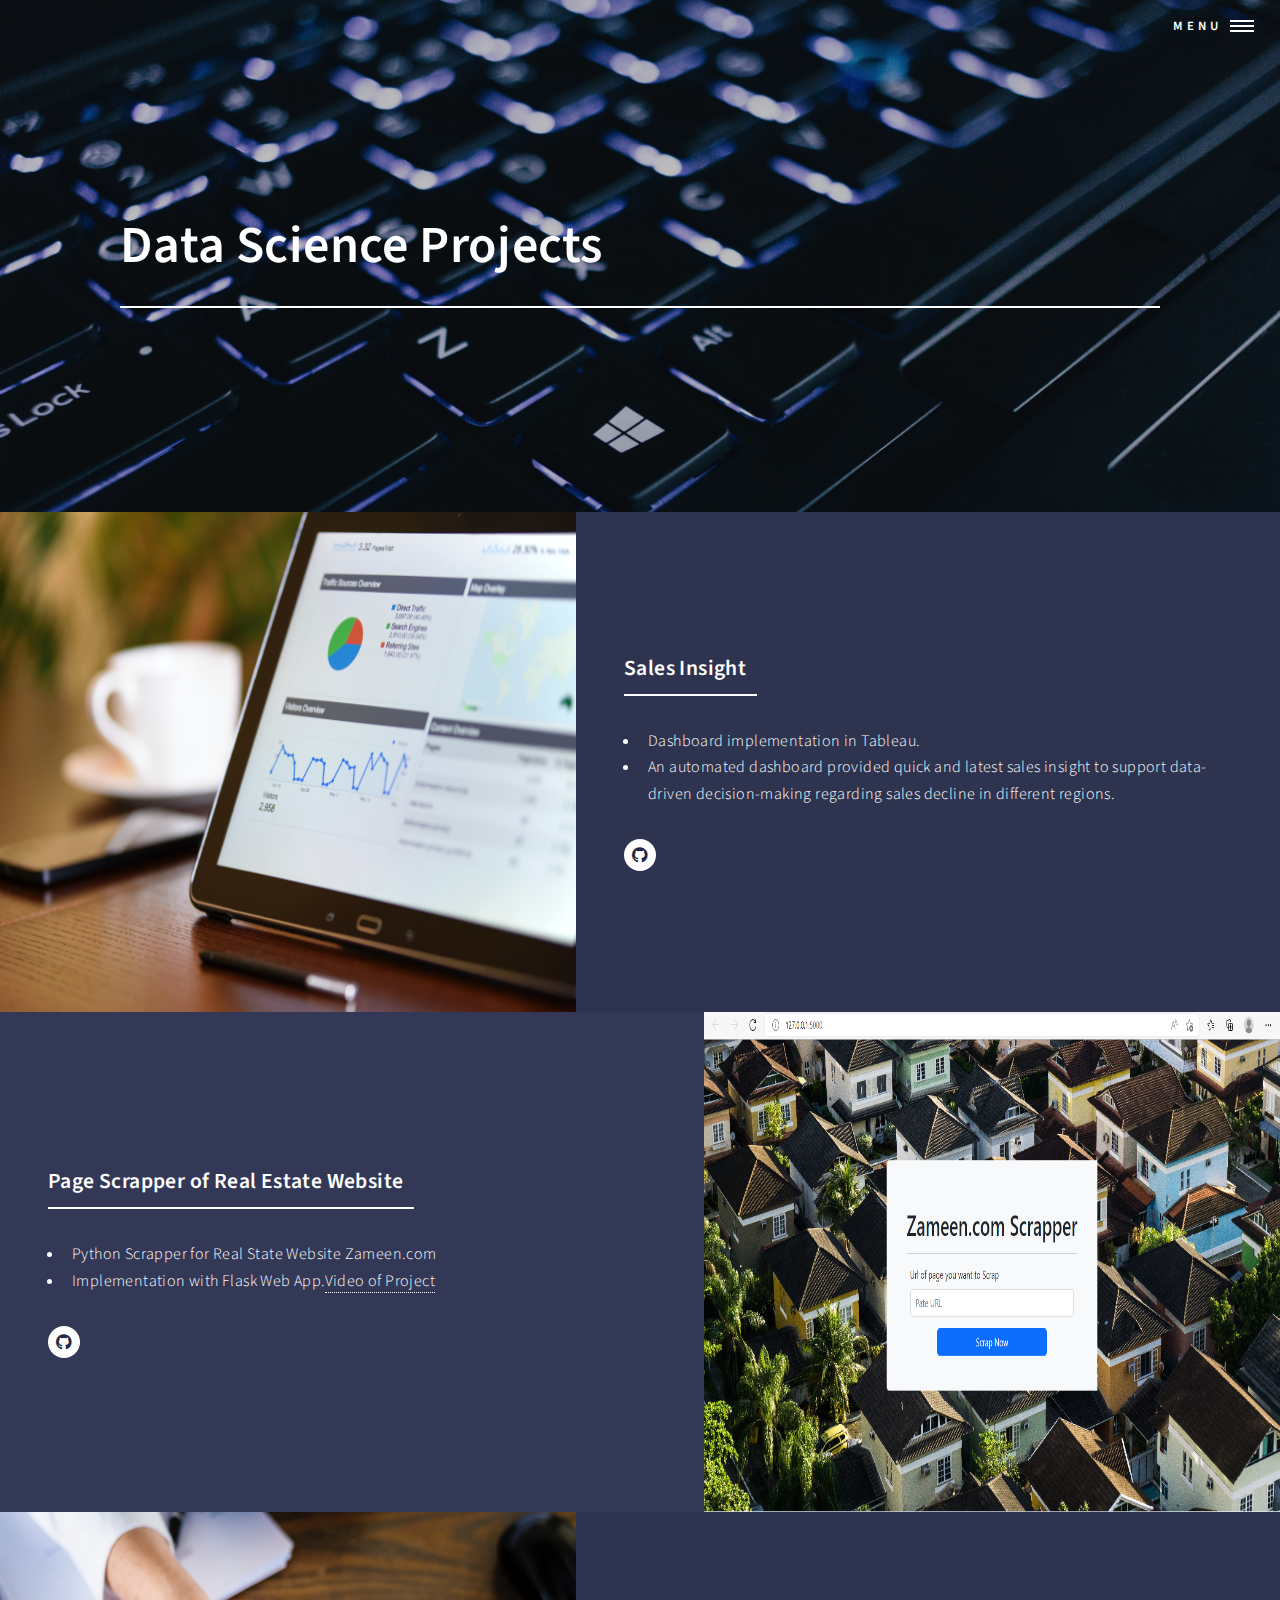
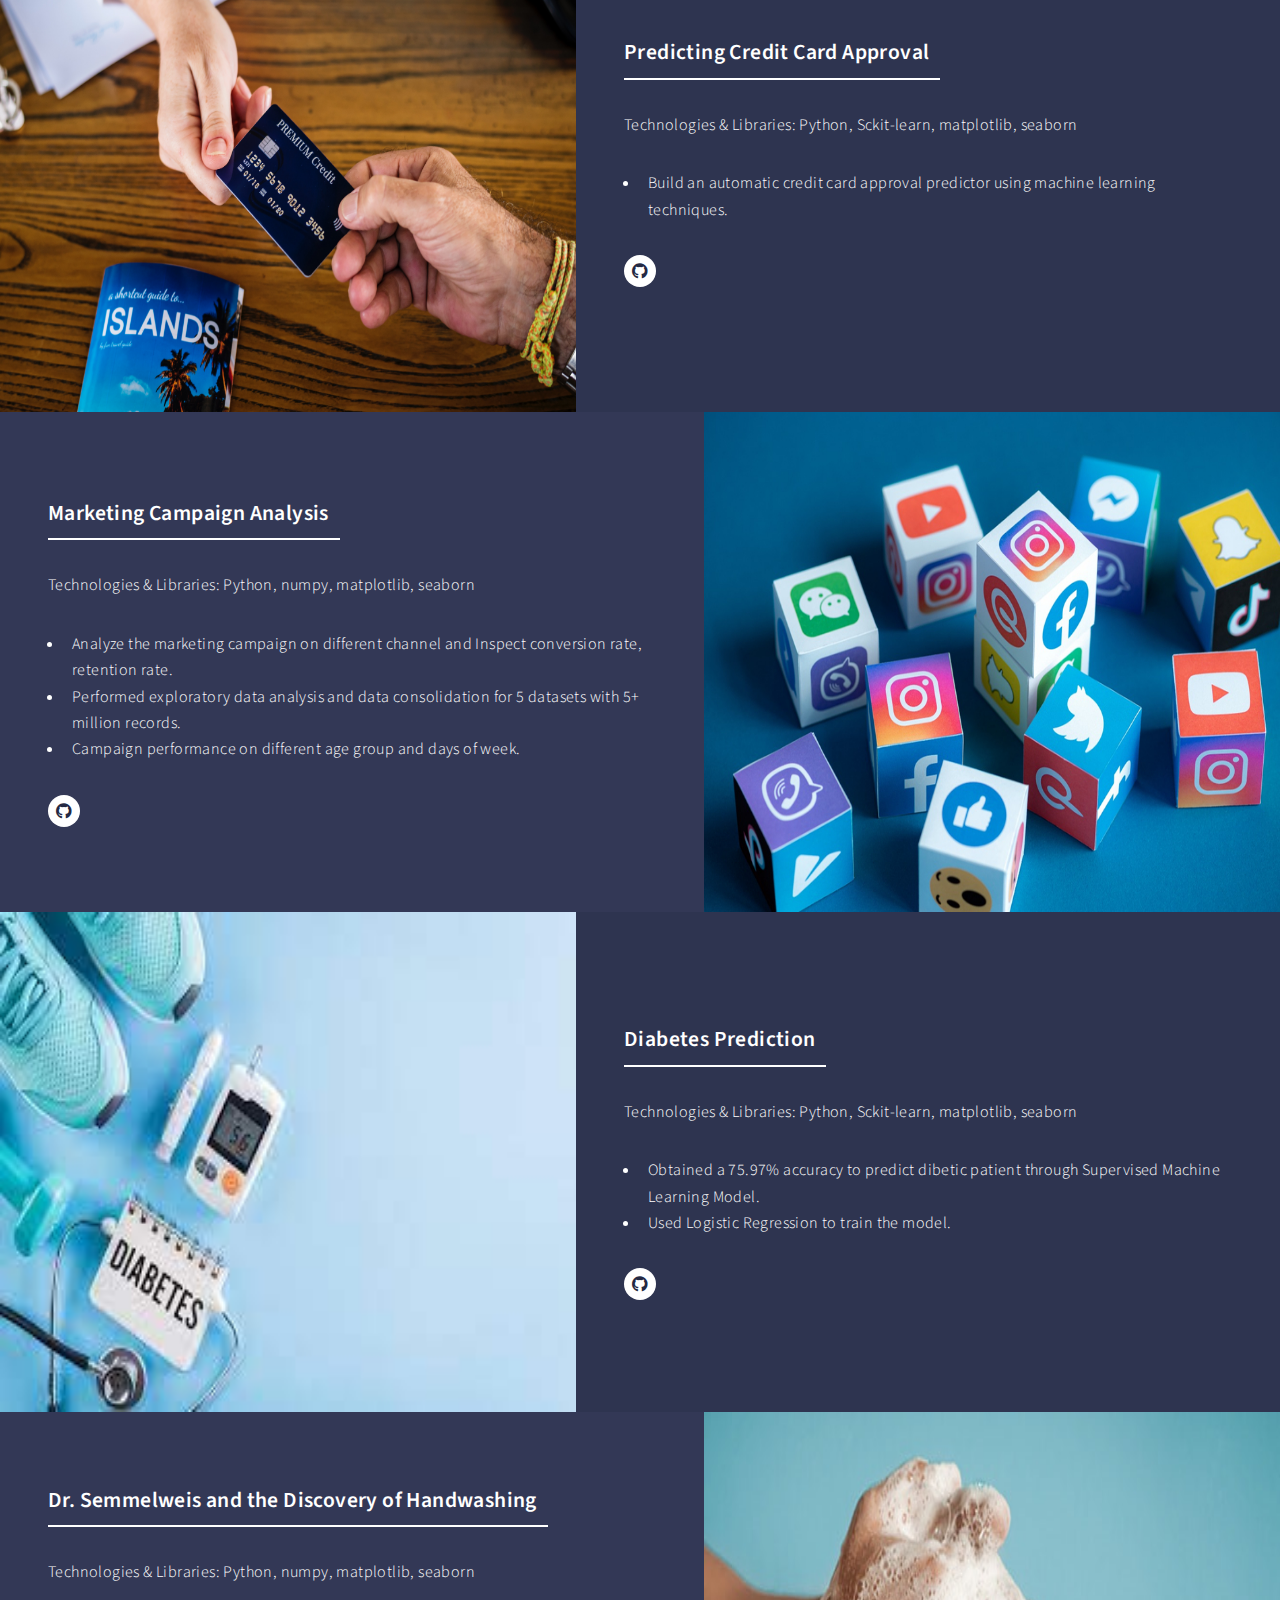
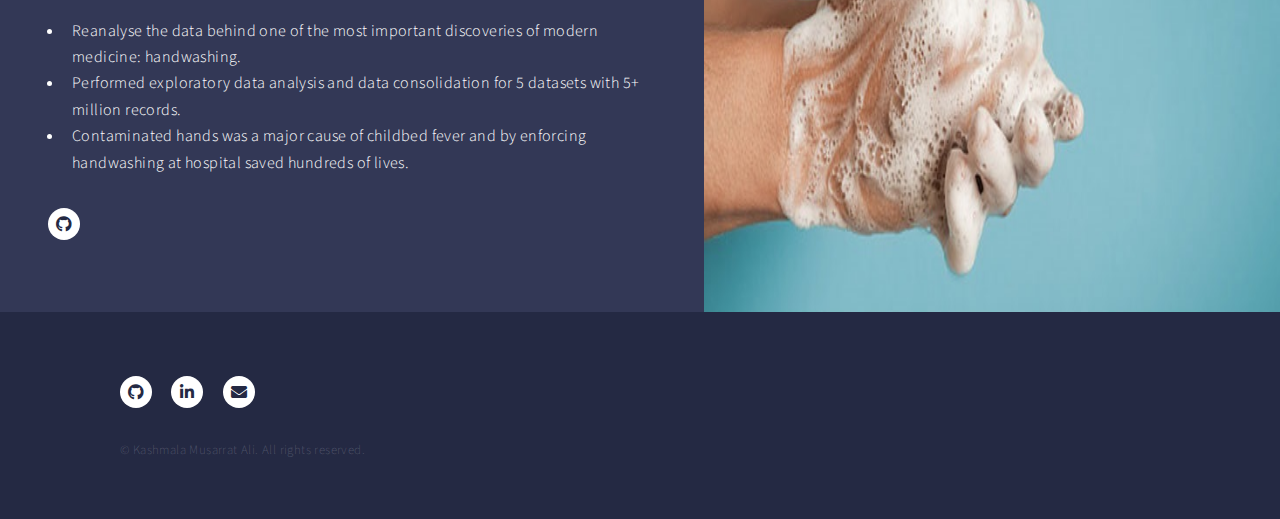
==== commit dcf80ca0: "Update landing.html" ====
--- a/landing.html
+++ b/landing.html
@@ -68,9 +68,9 @@
 							</section>
 						-->
 						<!-- Two -->
-						        <section id="two" class="spotlights">
+							<section id="two" class="spotlights">
 								
-								
+								<section>
 									<a href="#" class="image">
 										<img src="images/dashboard.jpg" alt="" data-position="center center",width="200" height="500" />
 									</a>
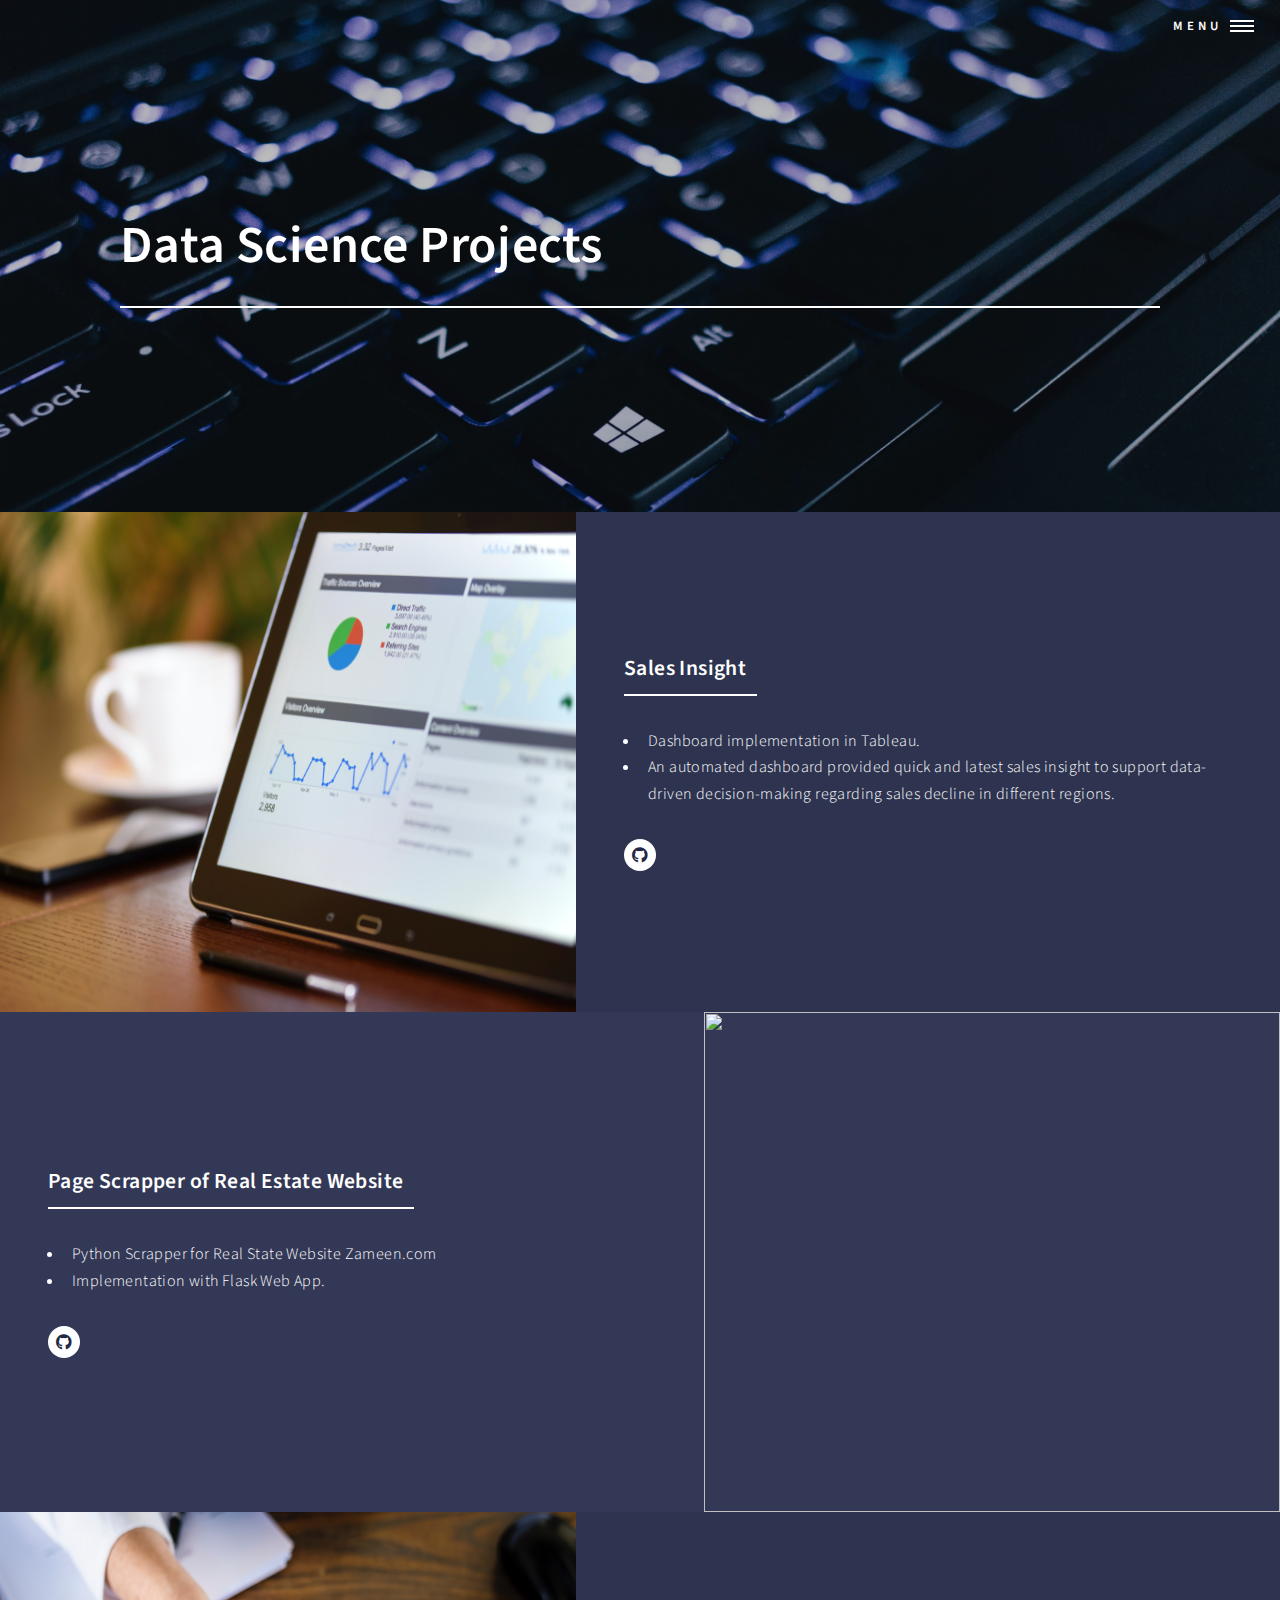
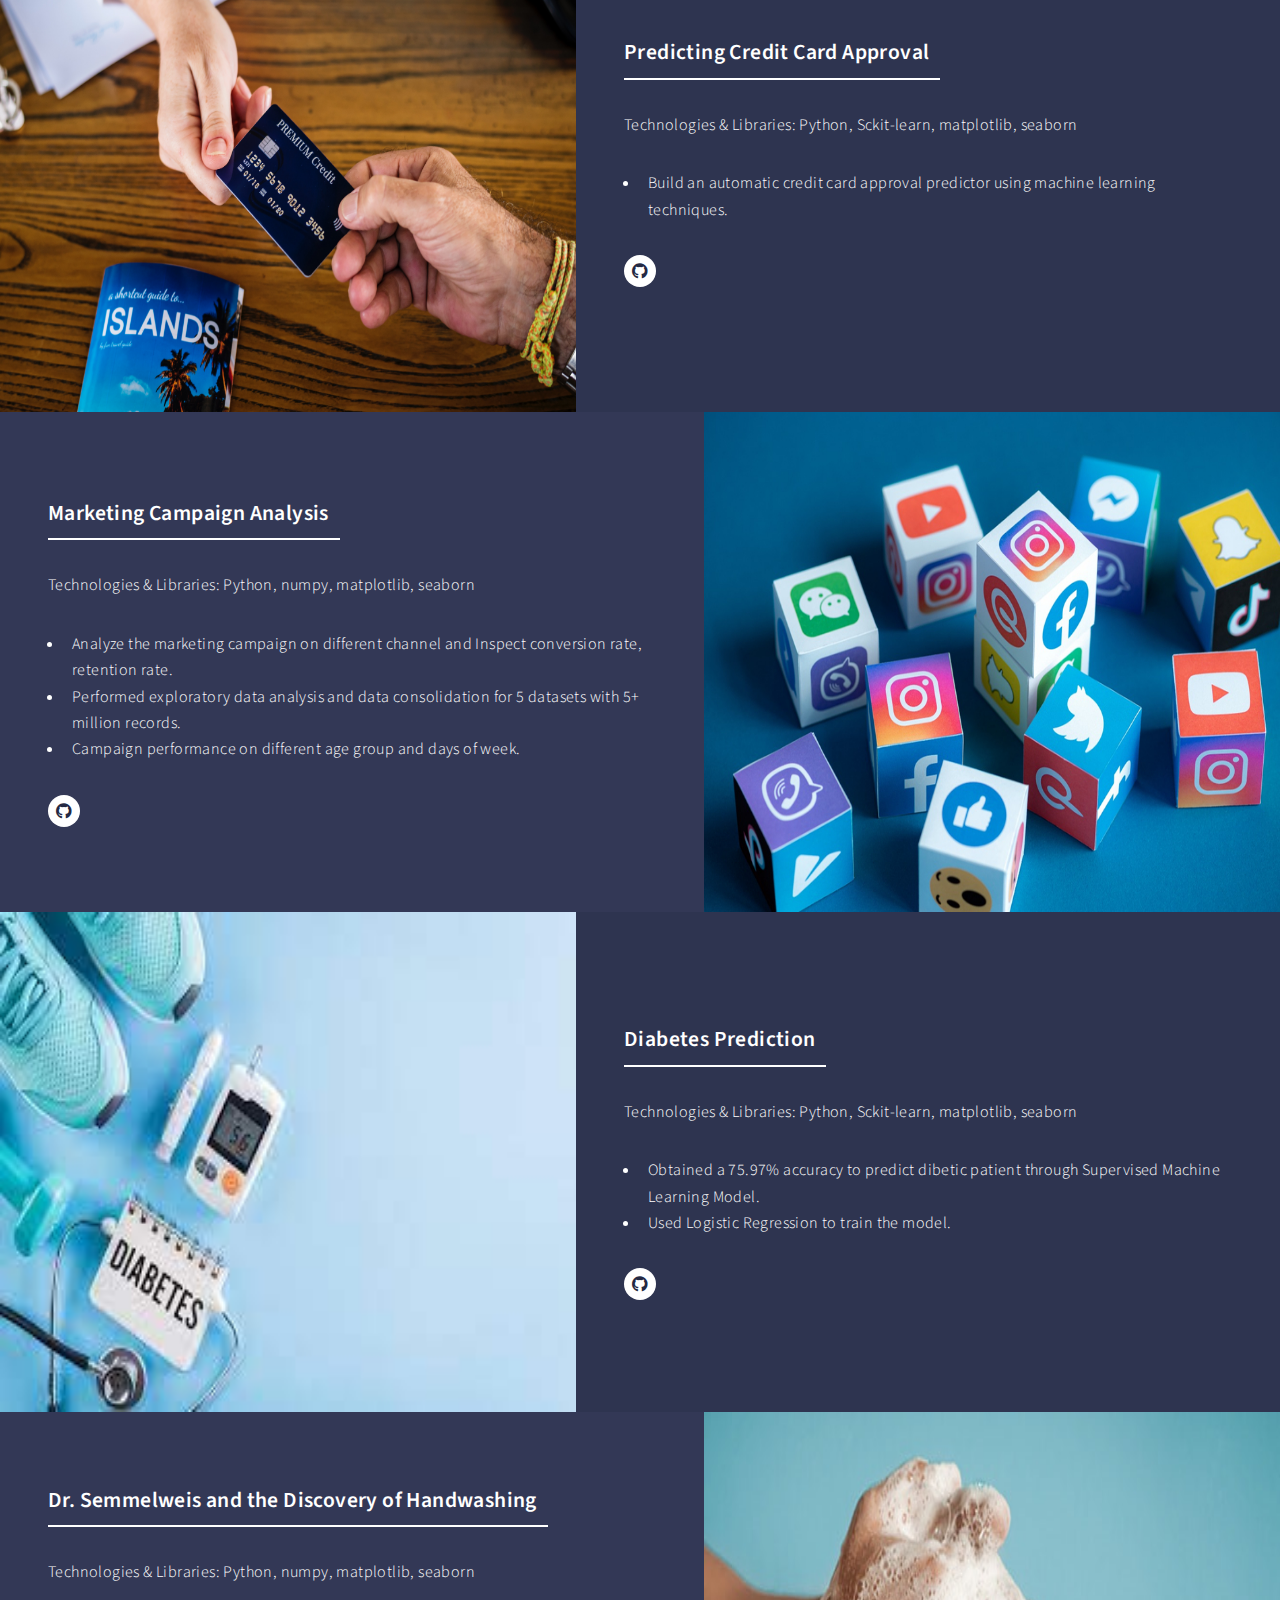
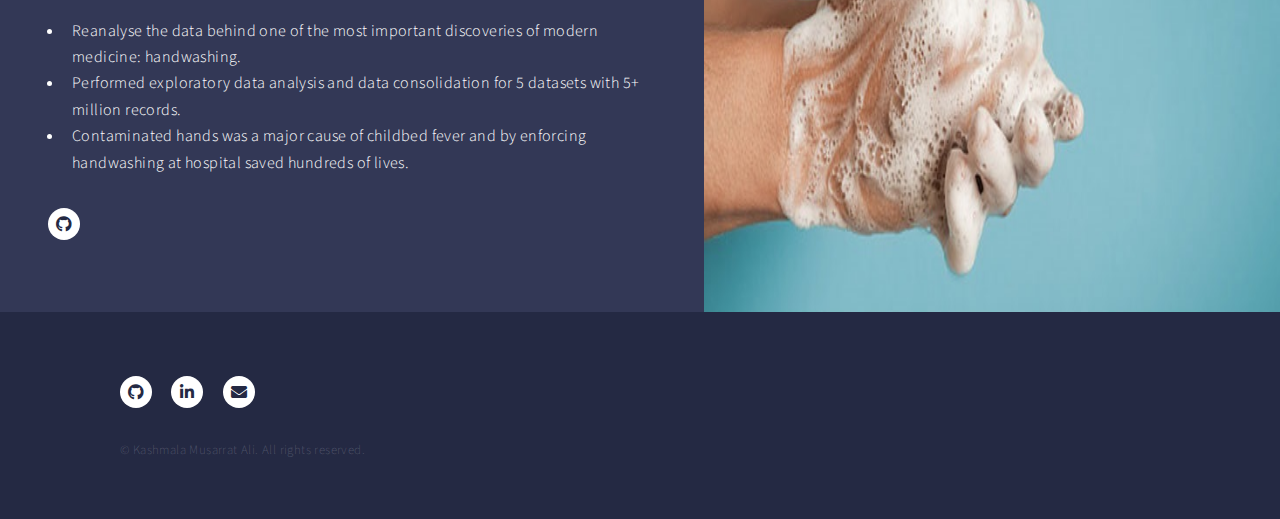
==== commit f2d4a253: "Update landing.html" ====
--- a/landing.html
+++ b/landing.html
@@ -98,7 +98,7 @@
 								</section>
 									<section>
 									<a href="#" class="image">
-										<img src="images/Scrapper.png" alt="" data-position="center center",width="200" height="500" />
+										<img src="images/Flask App.mp4" alt="" data-position="center center",width="200" height="500" />
 									</a>
 									<div class="content">
 										<div class="inner">
@@ -108,7 +108,7 @@
 											
 											<ul>
 												<li>Python Scrapper for Real State Website Zameen.com </li>
-												<li>Implementation with Flask Web App.<a href="https://www.linkedin.com/posts/kashmalaalim_scrapping-datascience-python-activity-6965548292726239232-6tdJ?utm_source=share&utm_medium=member_desktop">Video of Project</a></li>
+												<li>Implementation with Flask Web App.</li>
 												
 											</ul>
                                                                                         
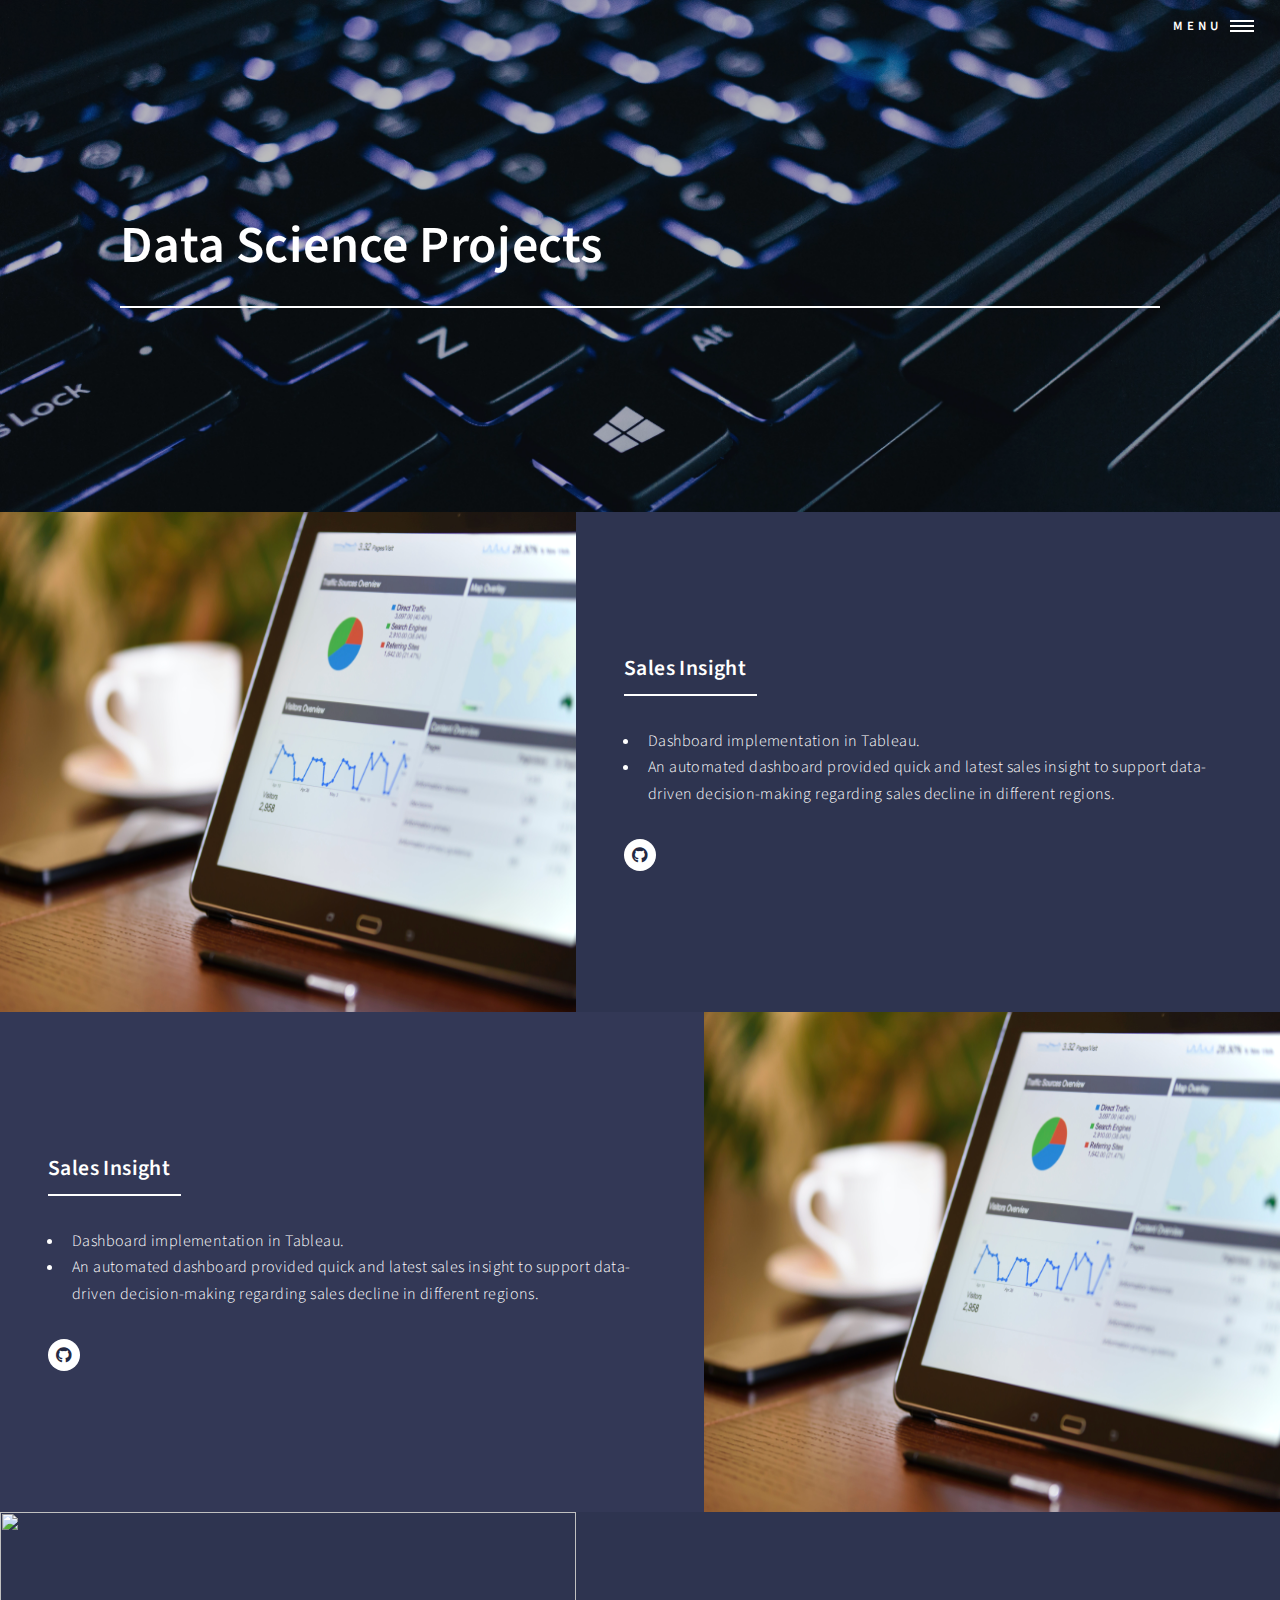
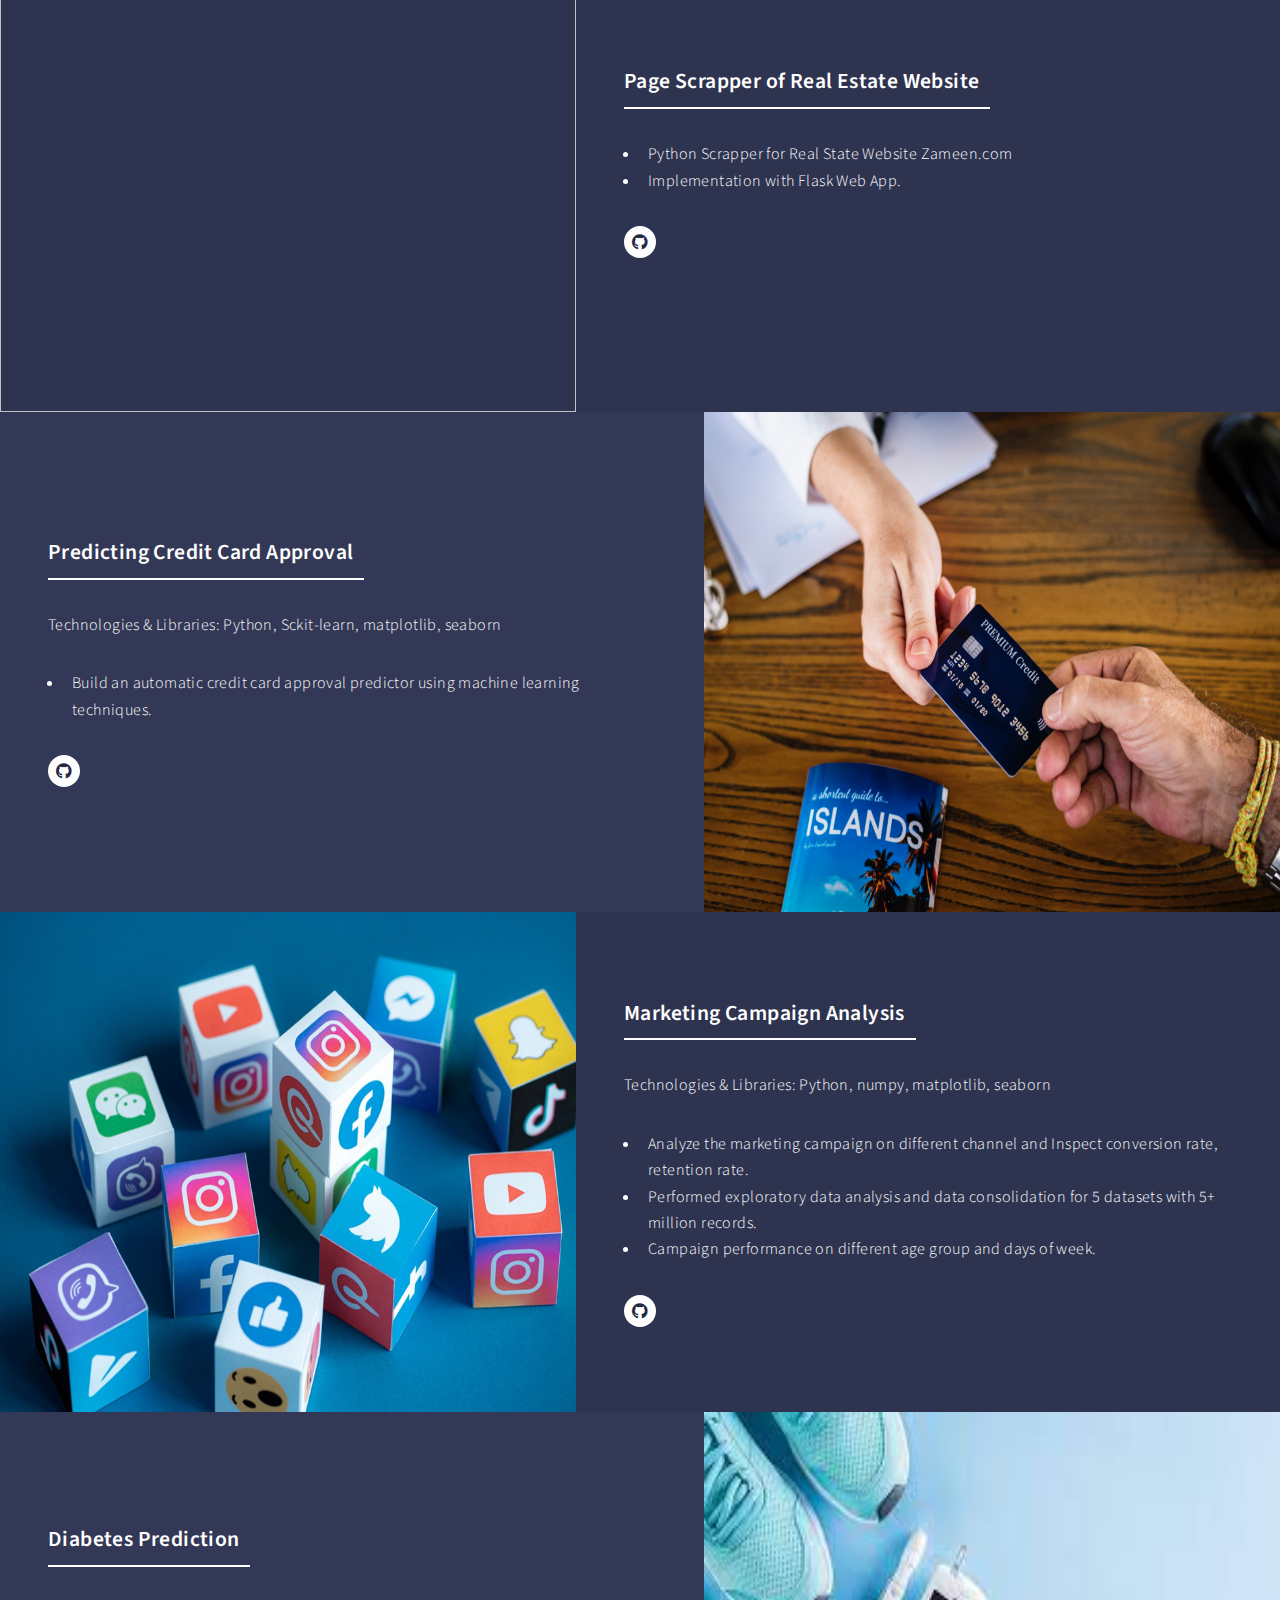
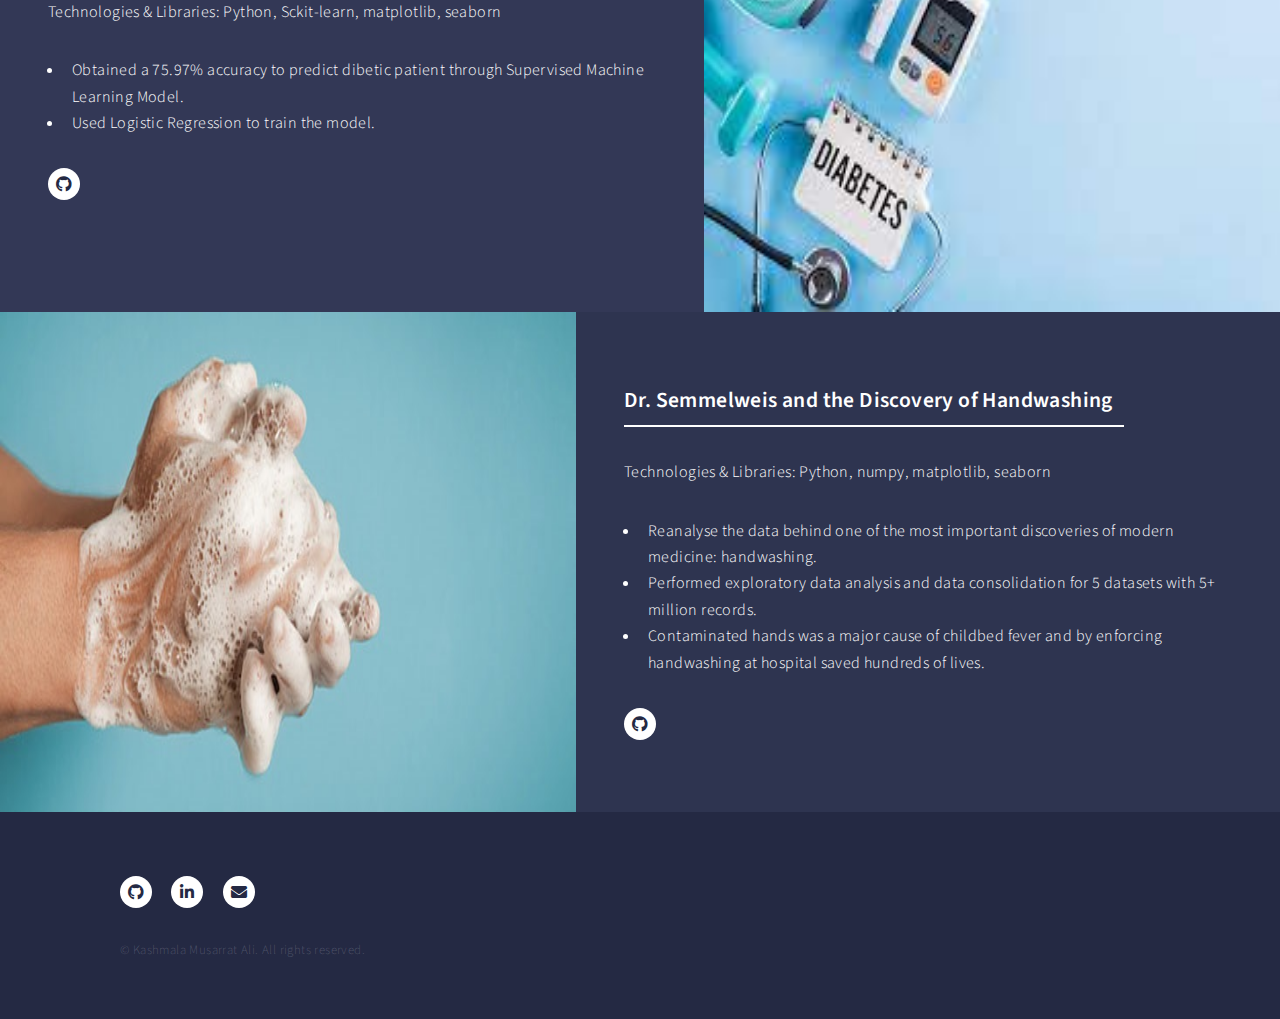
==== commit 4da6ebc6: "Update landing.html" ====
--- a/landing.html
+++ b/landing.html
@@ -96,6 +96,32 @@
 										</div>
 									</div>
 								</section>
+								<section>
+									<a href="#" class="image">
+										<img src="images/dashboard.jpg" alt="" data-position="center center",width="200" height="500" />
+									</a>
+									<div class="content">
+										<div class="inner">
+											<header class="major">
+												<h3>Sales Insight</h3>
+											</header>
+											
+											<ul>
+												<li>Dashboard implementation in Tableau.</li>
+												<li> An automated dashboard provided quick and latest sales insight to support data-driven decision-making regarding sales decline in different regions.</li>
+												
+											</ul>
+                                                                                        
+											
+												
+											<ul class="actions">
+												<li><a href="https://github.com/kashmalamusarratali/sales-insight" class="icon brands alt fa-github"></a></li>
+											</ul>
+												
+											
+										</div>
+									</div>
+								</section>
 									<section>
 									<a href="#" class="image">
 										<img src="images/Flask App.mp4" alt="" data-position="center center",width="200" height="500" />
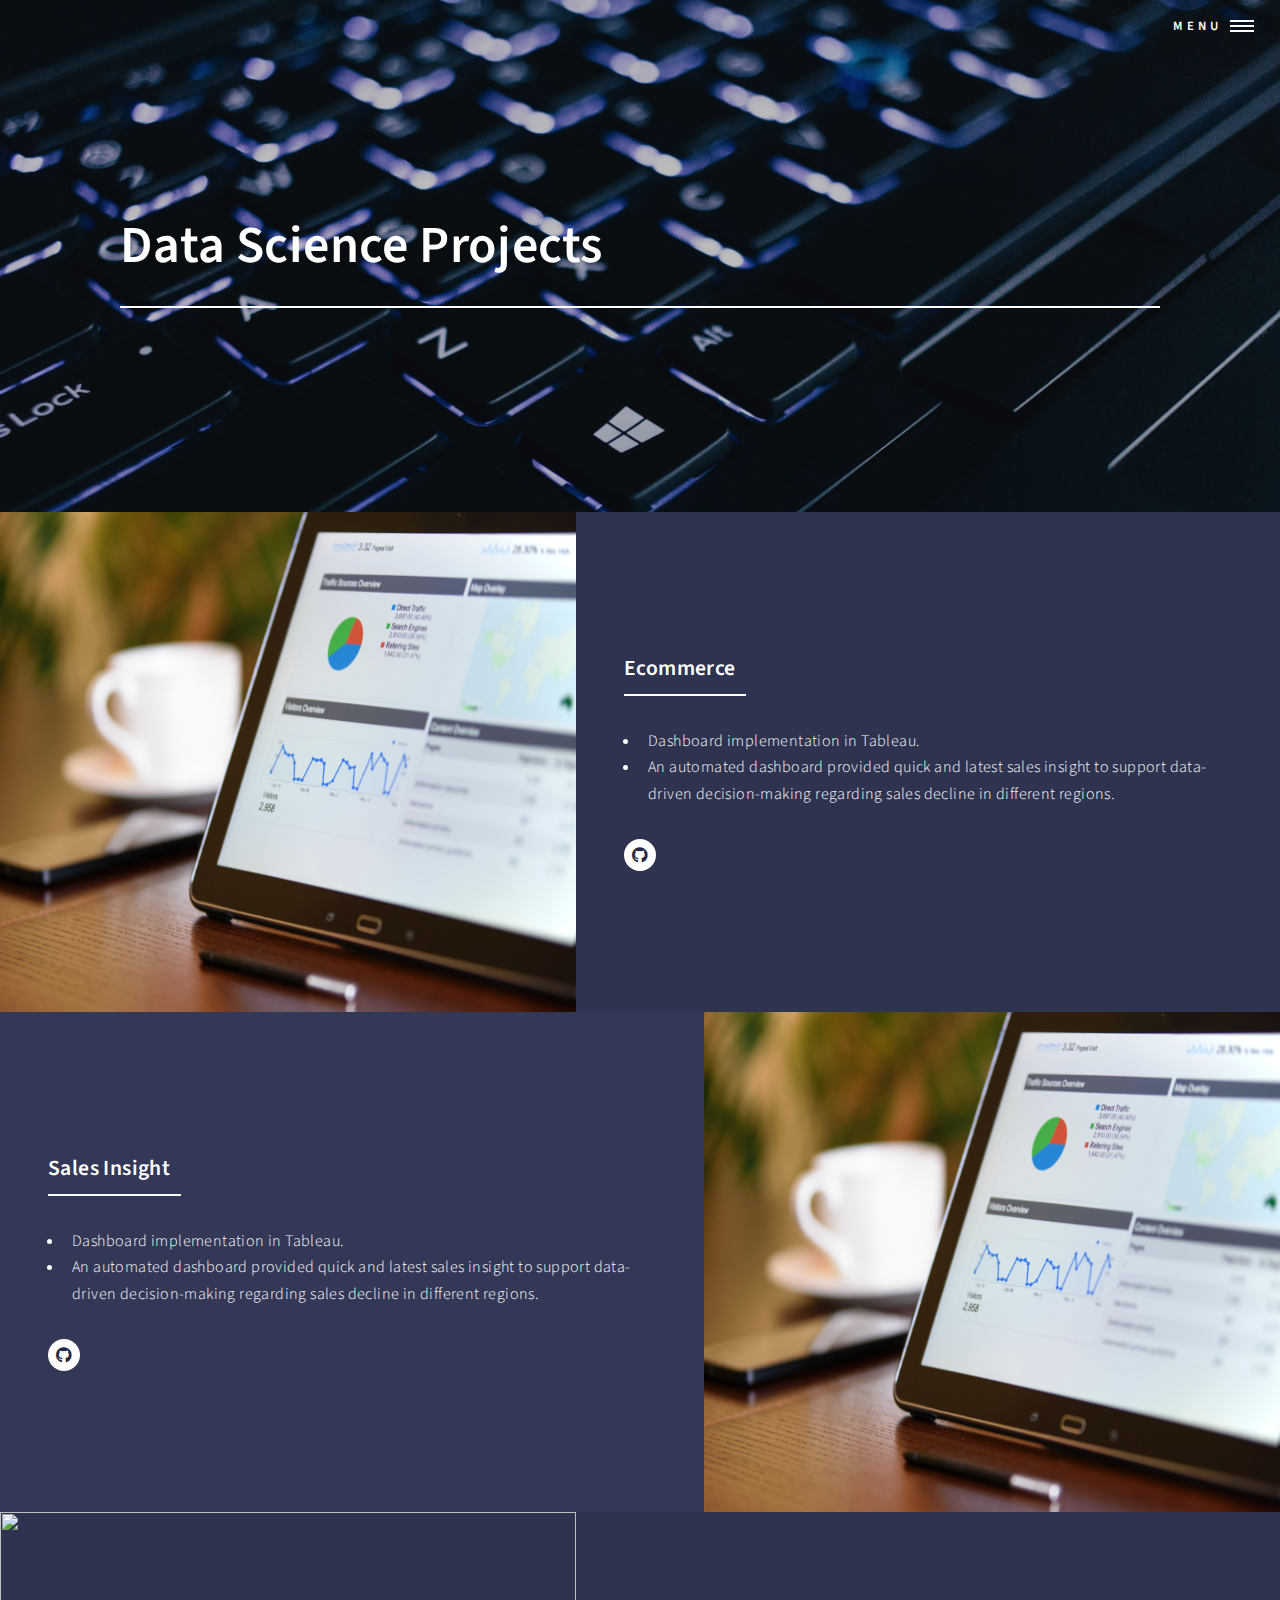
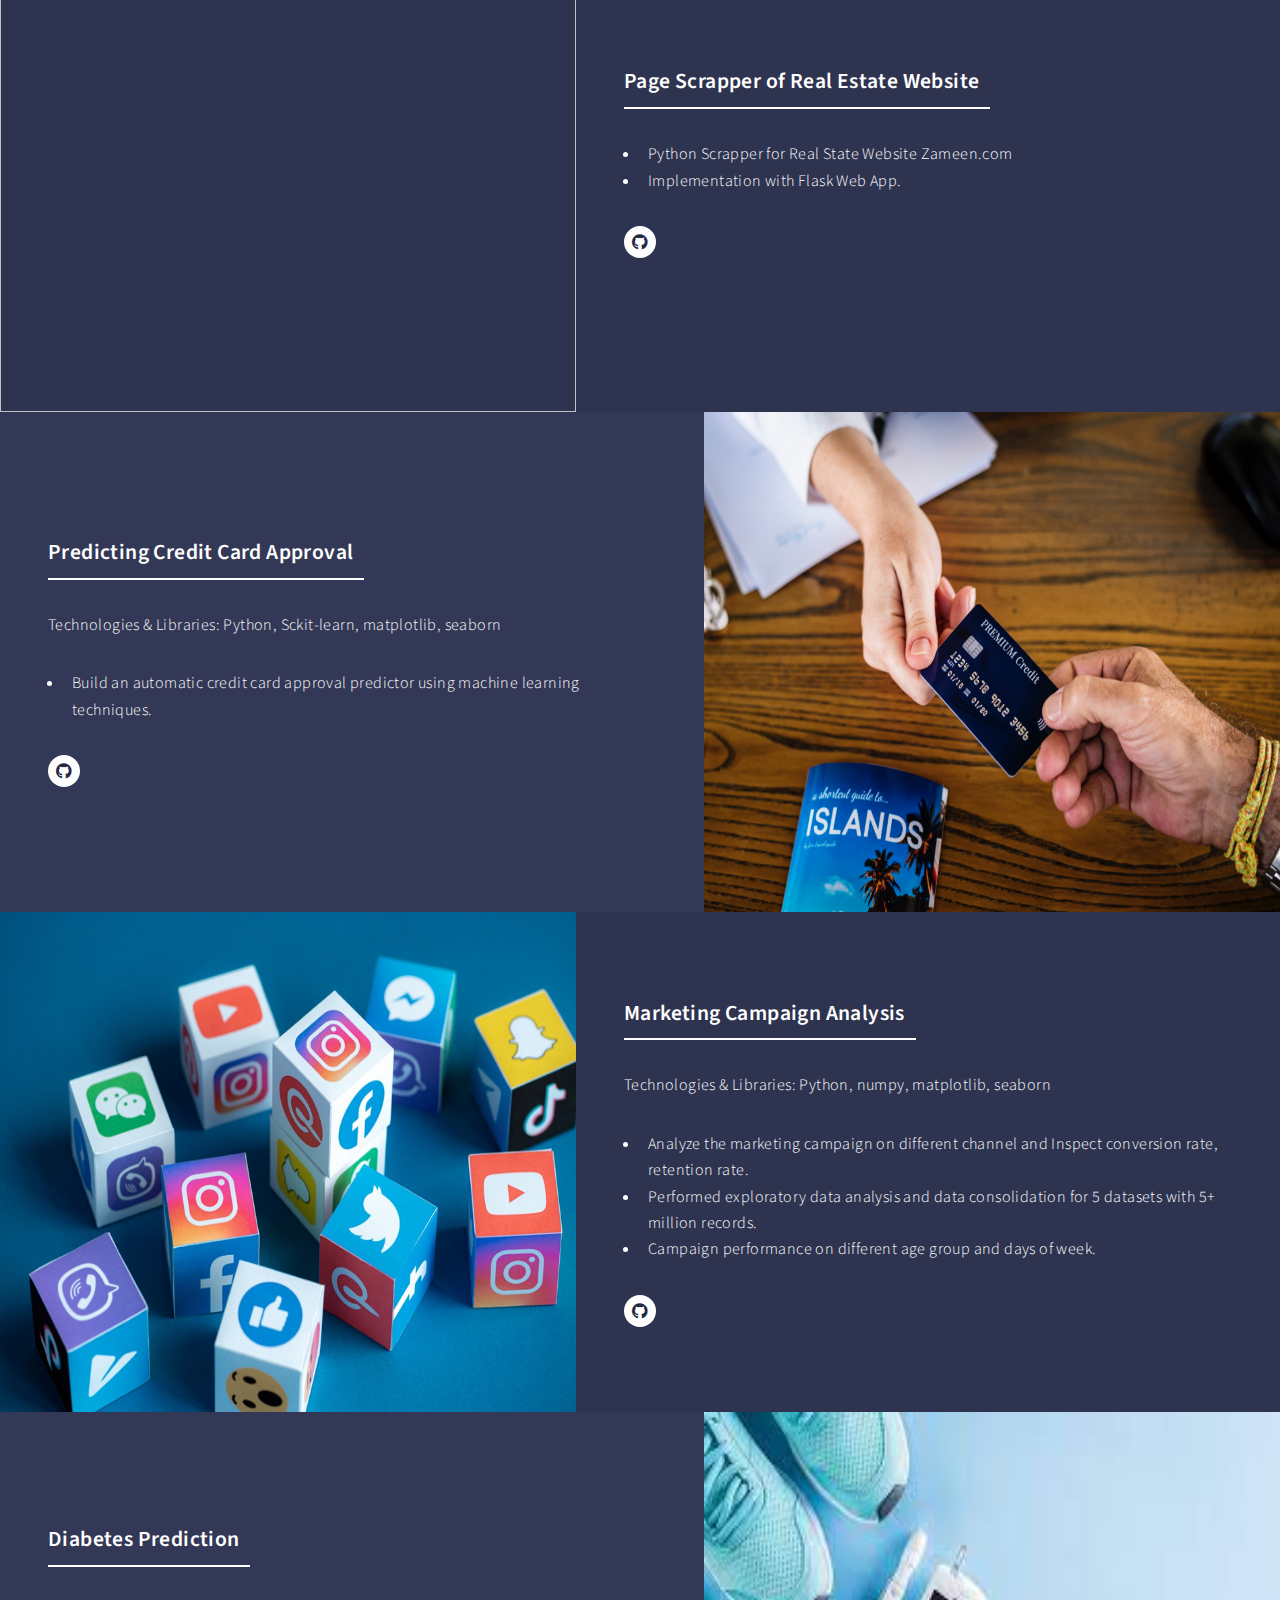
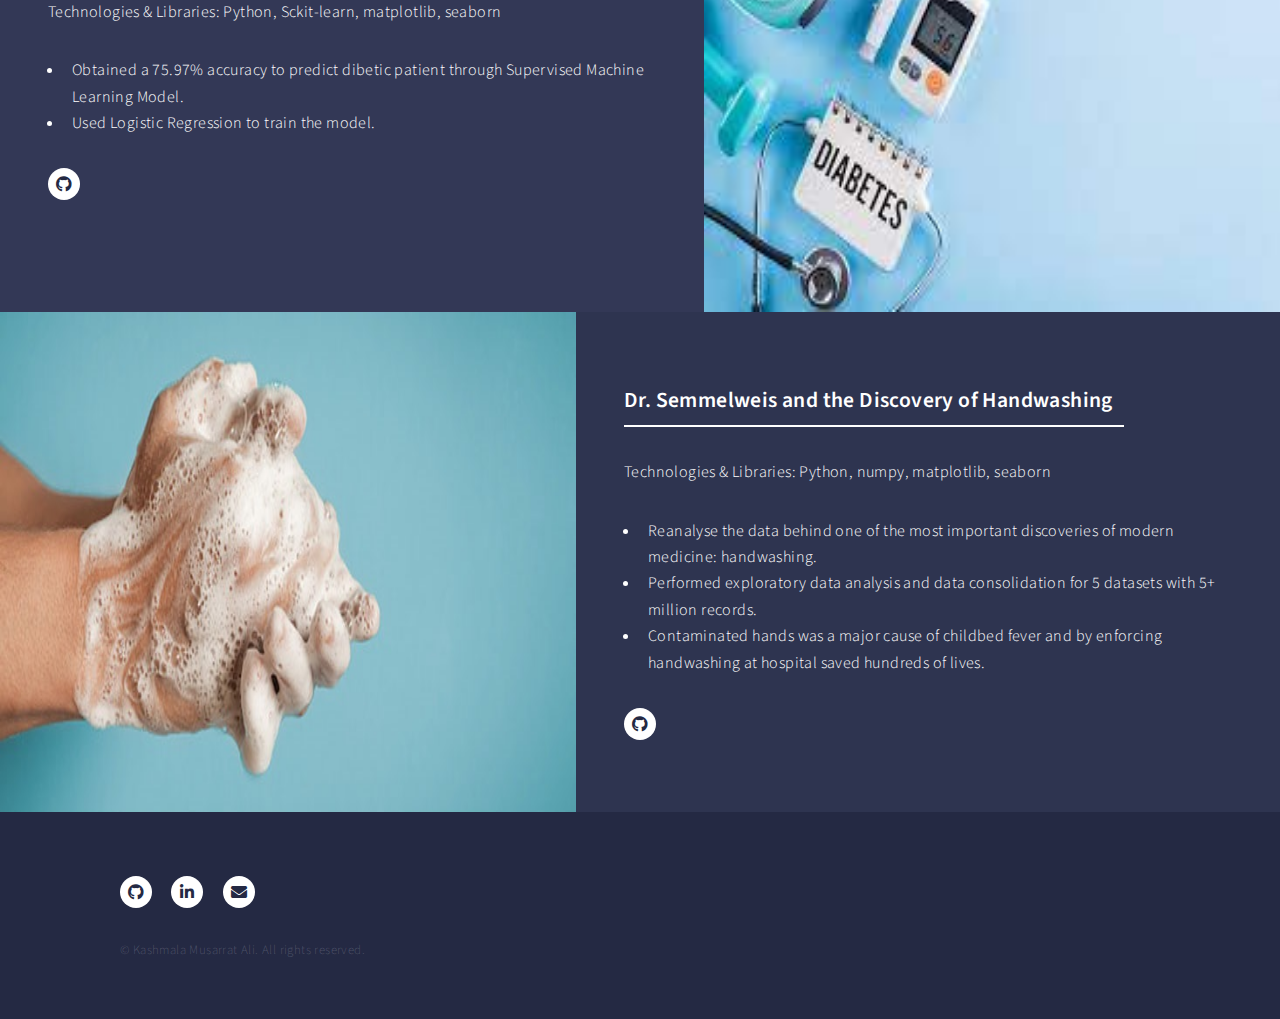
==== commit 14323833: "Update landing.html" ====
--- a/landing.html
+++ b/landing.html
@@ -77,7 +77,7 @@
 									<div class="content">
 										<div class="inner">
 											<header class="major">
-												<h3>Sales Insight</h3>
+												<h3>Ecommerce</h3>
 											</header>
 											
 											<ul>
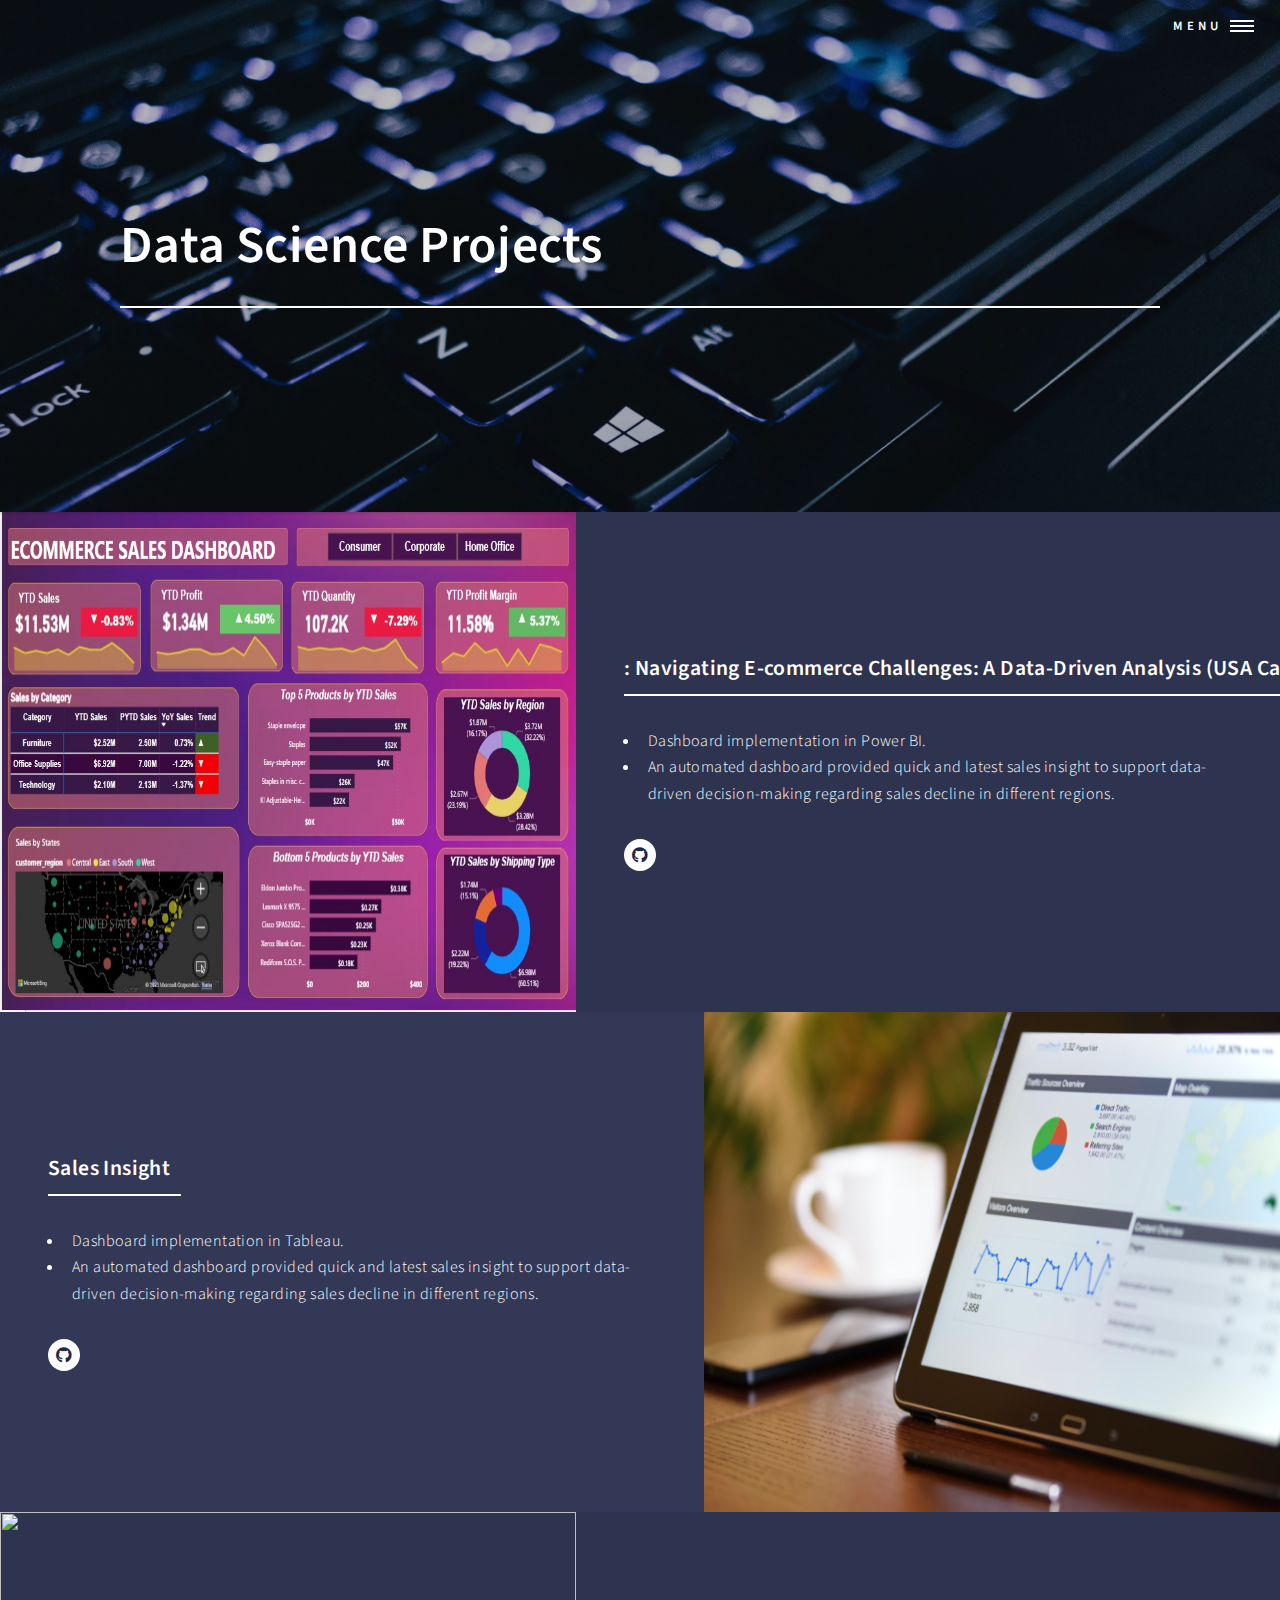
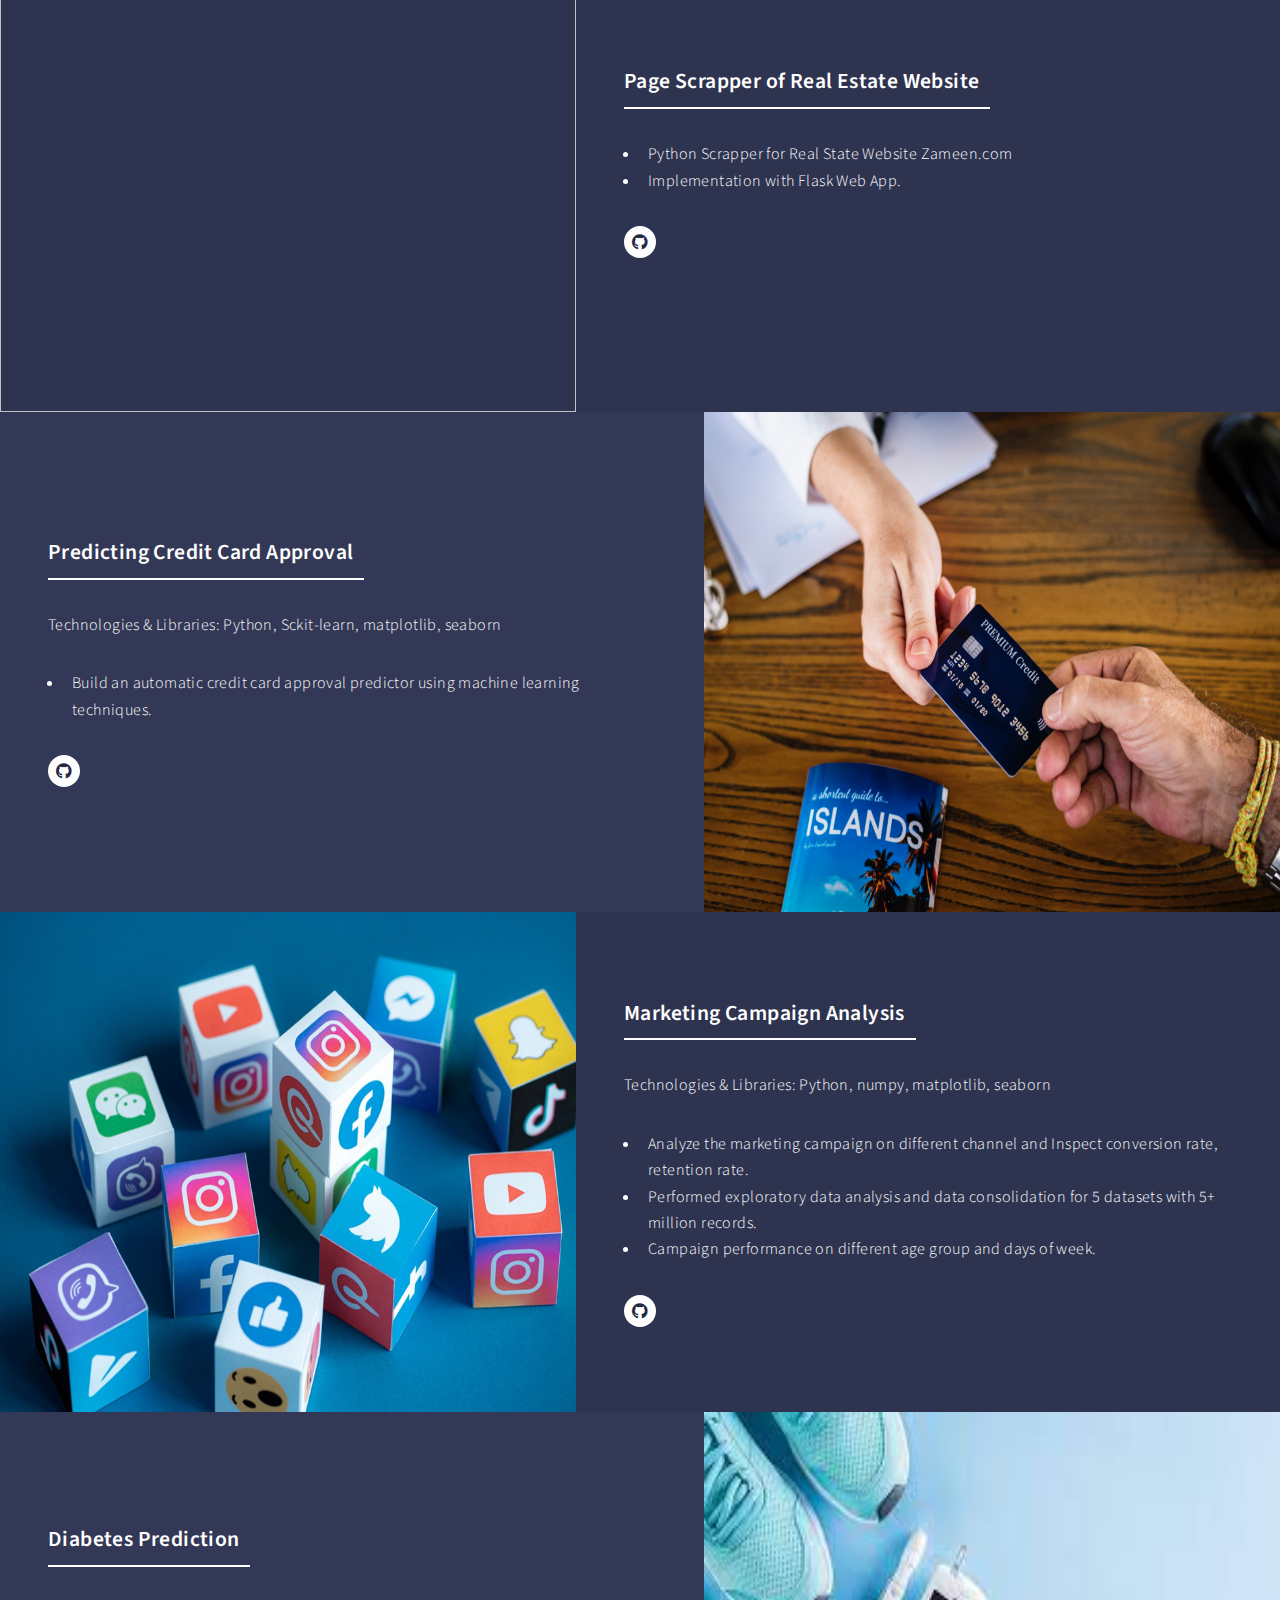
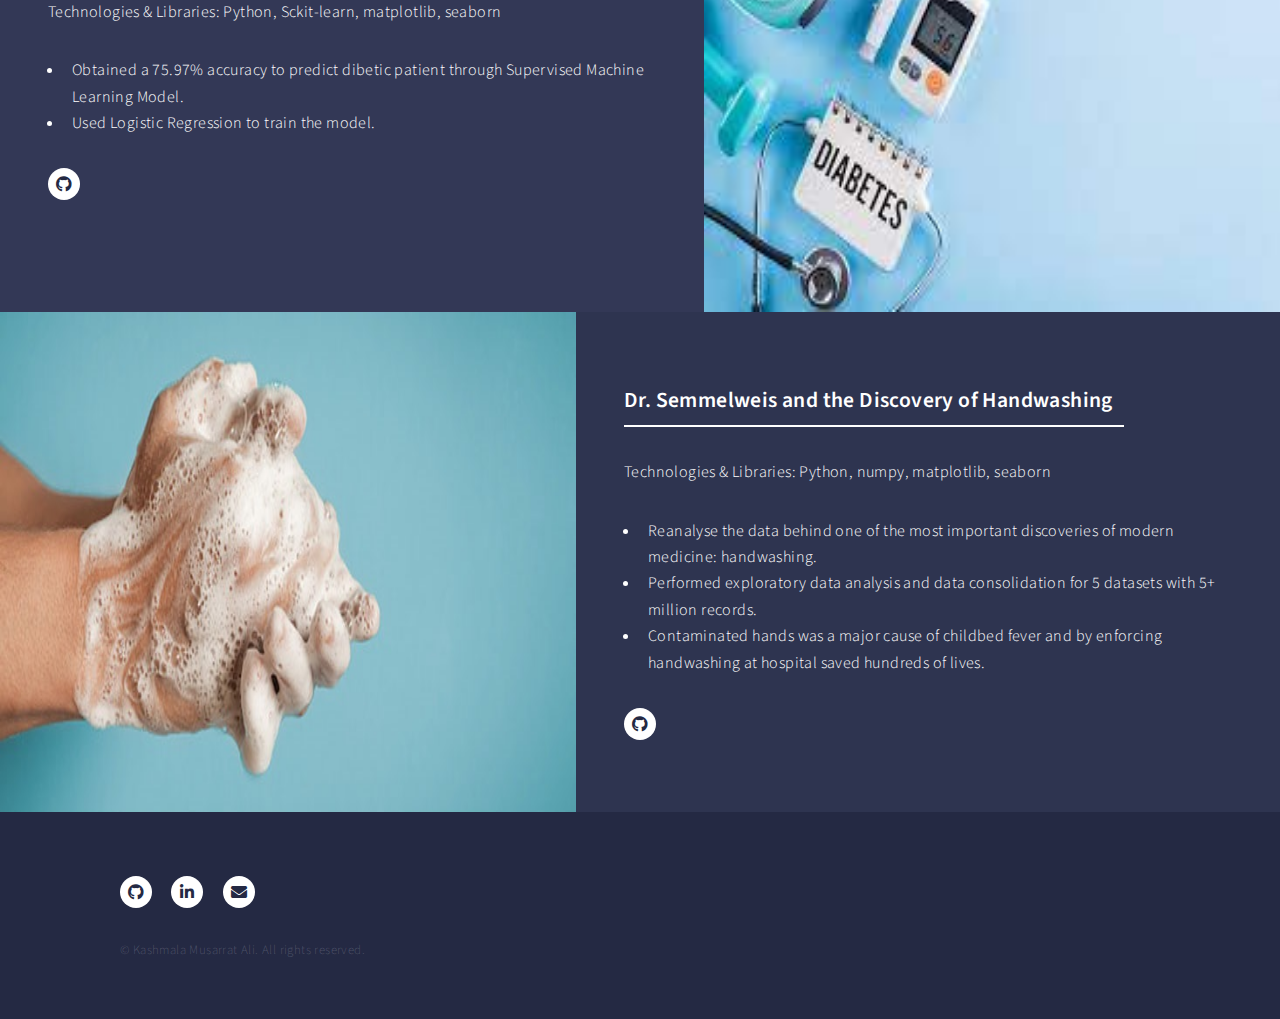
==== commit f42ac14a: "Update landing.html" ====
--- a/landing.html
+++ b/landing.html
@@ -72,16 +72,16 @@
 								
 								<section>
 									<a href="#" class="image">
-										<img src="images/dashboard.jpg" alt="" data-position="center center",width="200" height="500" />
-									</a>
-									<div class="content">
-										<div class="inner">
-											<header class="major">
-												<h3>Ecommerce</h3>
-											</header>
-											
-											<ul>
-												<li>Dashboard implementation in Tableau.</li>
+										<img src="images/powerbidashboard.jpg" alt="" data-position="center center",width="200" height="500" />
+									</a>
+									<div class="content">
+										<div class="inner">
+											<header class="major">
+												<h3>: Navigating E-commerce Challenges: A Data-Driven Analysis (USA Case Study)</h3>
+											</header>
+											
+											<ul>
+												<li>Dashboard implementation in Power BI.</li>
 												<li> An automated dashboard provided quick and latest sales insight to support data-driven decision-making regarding sales decline in different regions.</li>
 												
 											</ul>
@@ -89,7 +89,7 @@
 											
 												
 											<ul class="actions">
-												<li><a href="https://github.com/kashmalamusarratali/sales-insight" class="icon brands alt fa-github"></a></li>
+												<li><a href="https://github.com/kashmalamusarratali/Navigating-E-commerce-Challenges-A-Data-Driven-Analysis-USA-Case-Study-" class="icon brands alt fa-github"></a></li>
 											</ul>
 												
 											
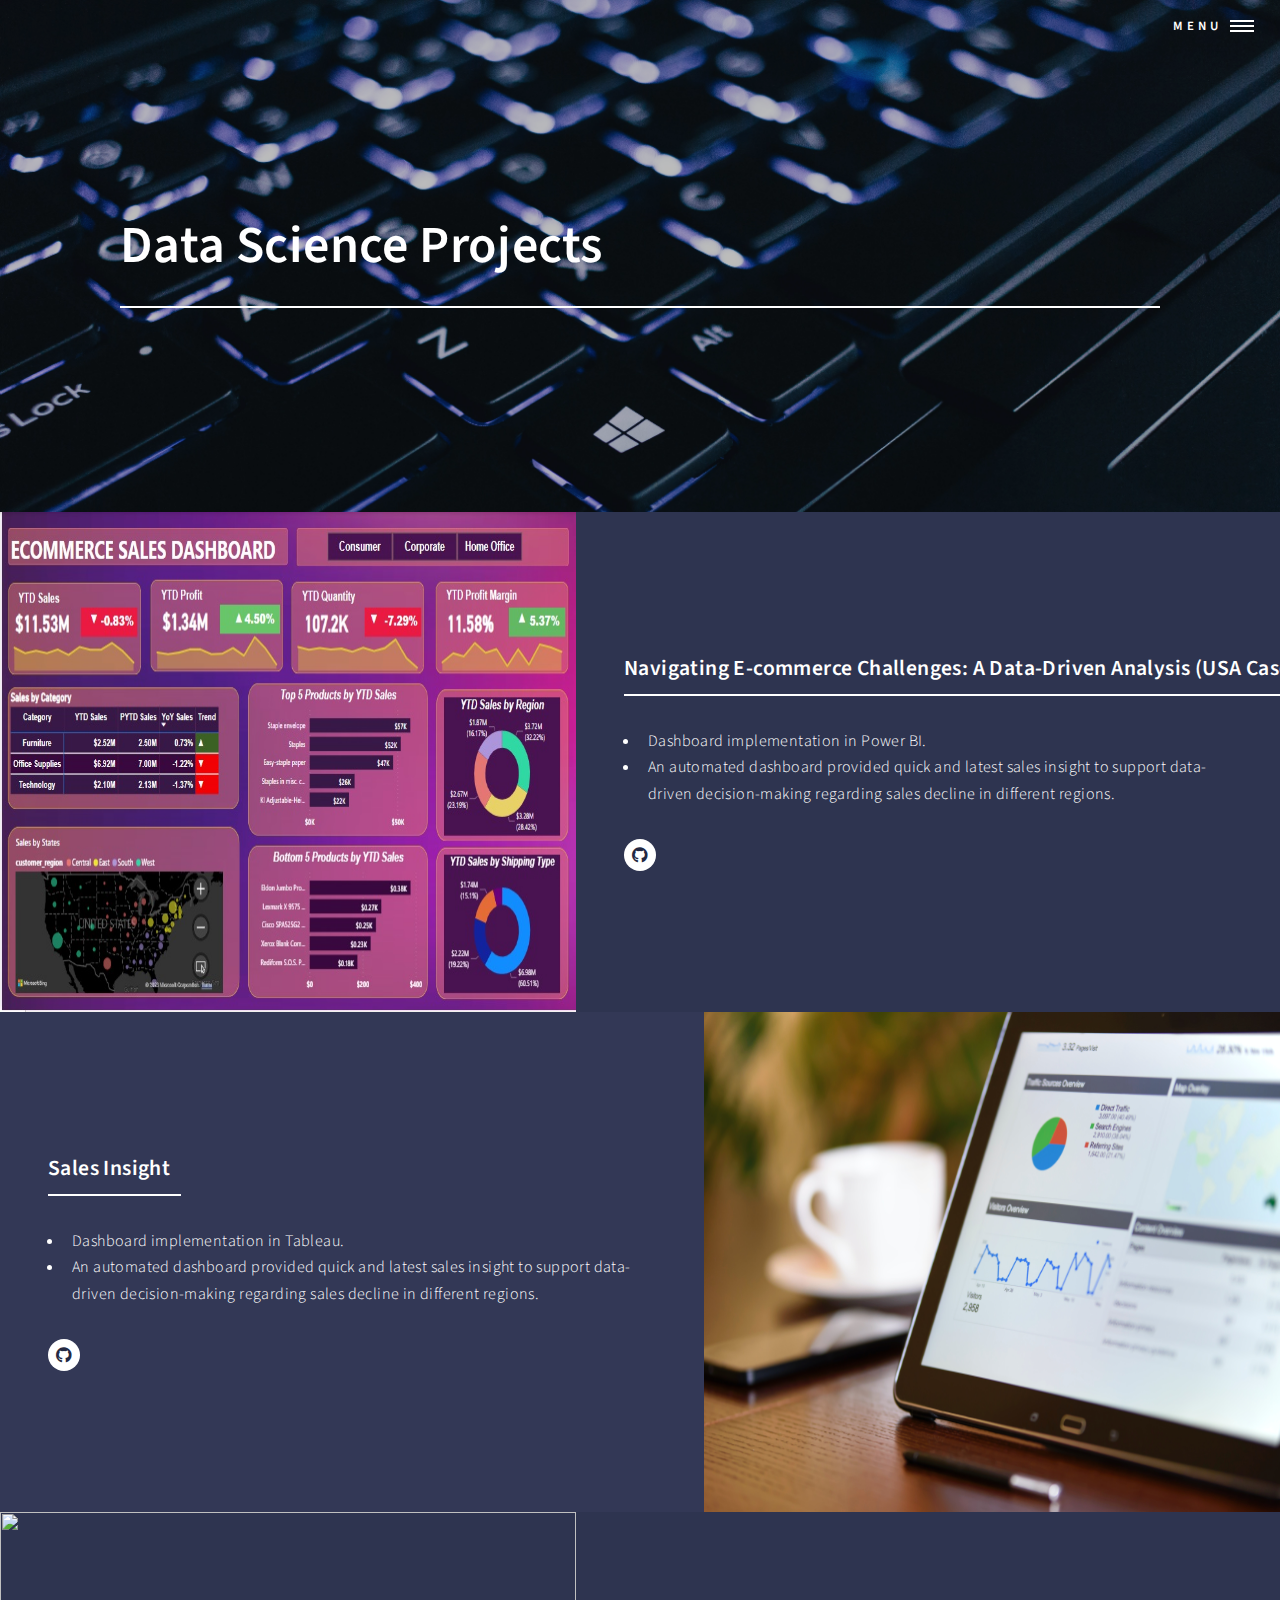
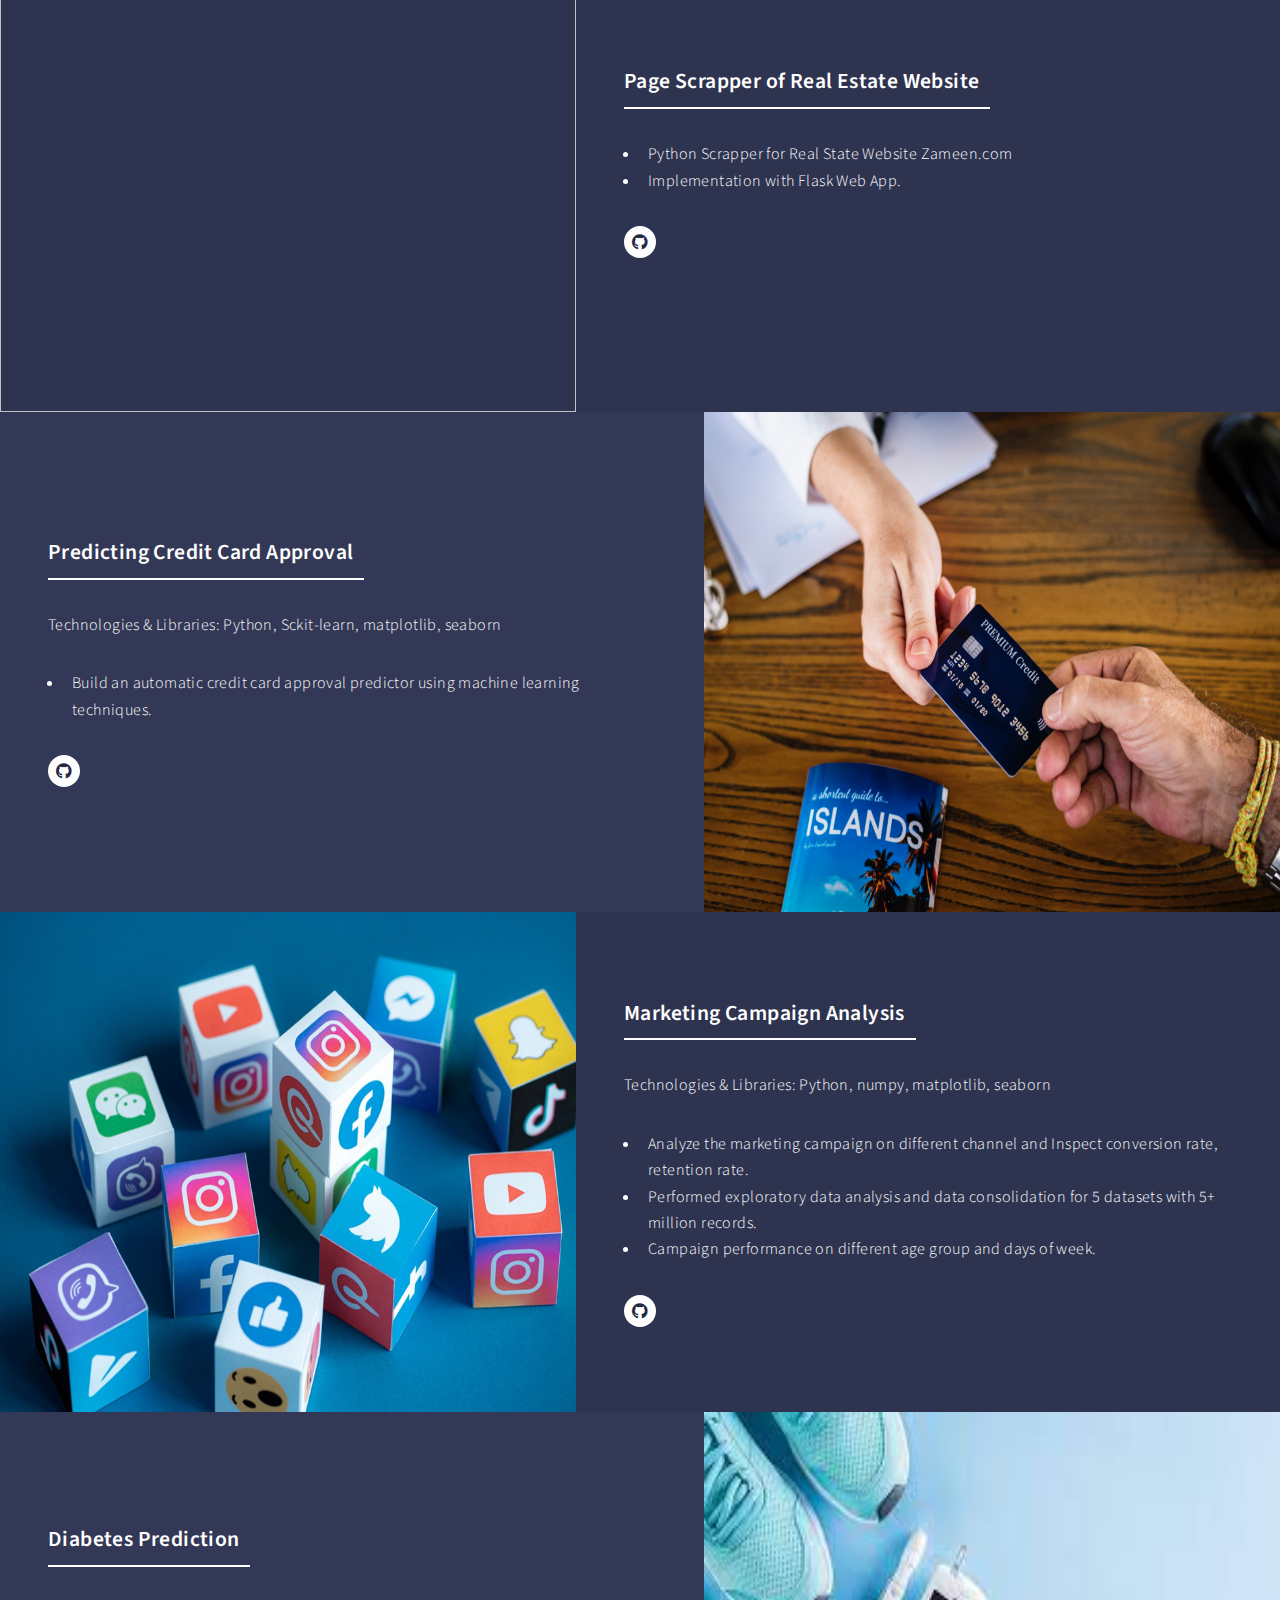
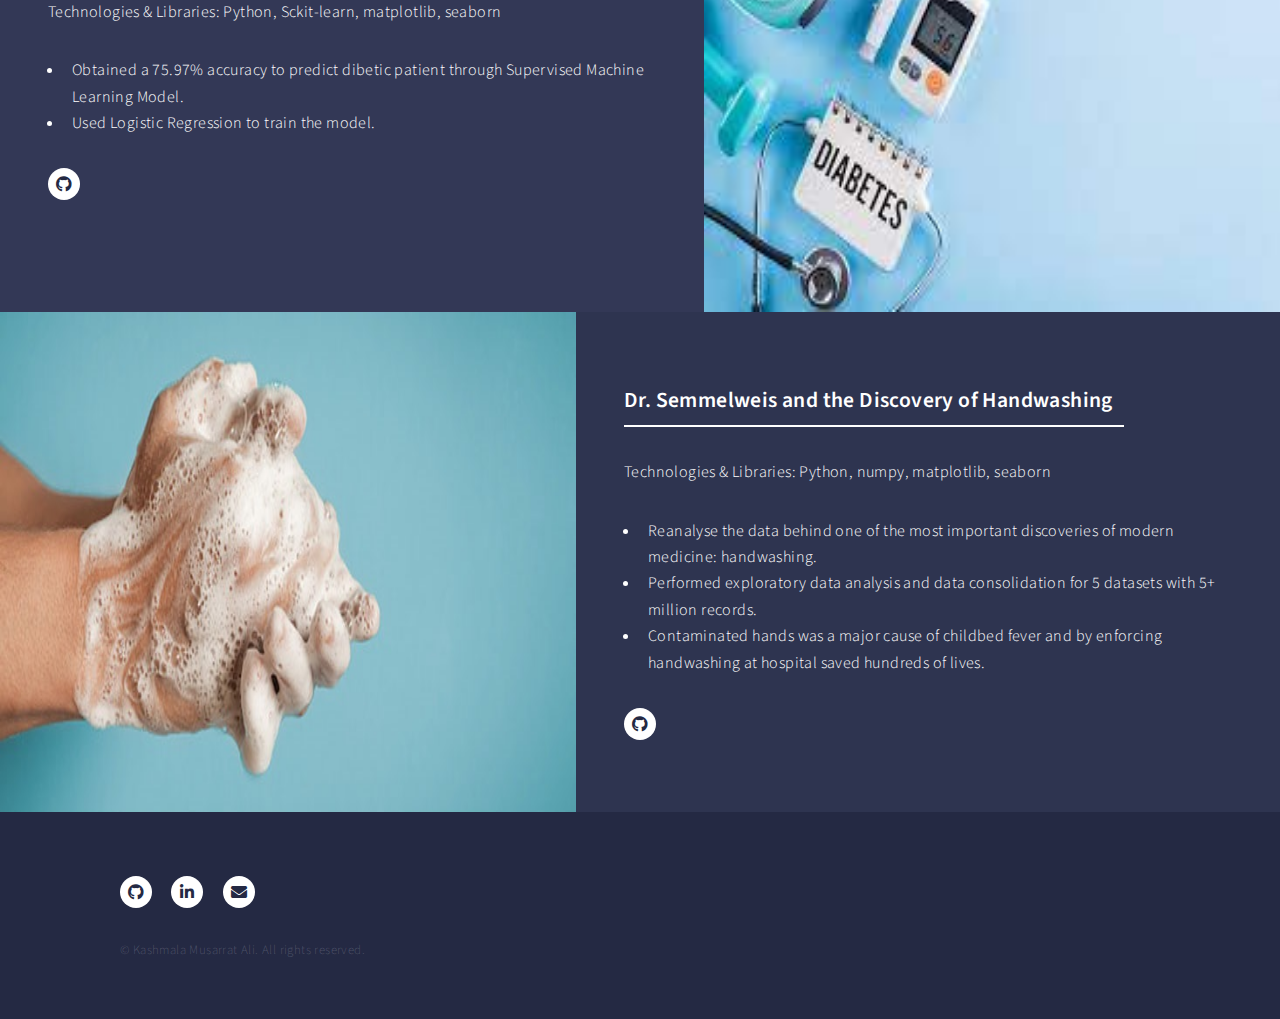
==== commit 8a90ee44: "Update landing.html" ====
--- a/landing.html
+++ b/landing.html
@@ -77,7 +77,7 @@
 									<div class="content">
 										<div class="inner">
 											<header class="major">
-												<h3>: Navigating E-commerce Challenges: A Data-Driven Analysis (USA Case Study)</h3>
+												<h3>Navigating E-commerce Challenges: A Data-Driven Analysis (USA Case Study)</h3>
 											</header>
 											
 											<ul>
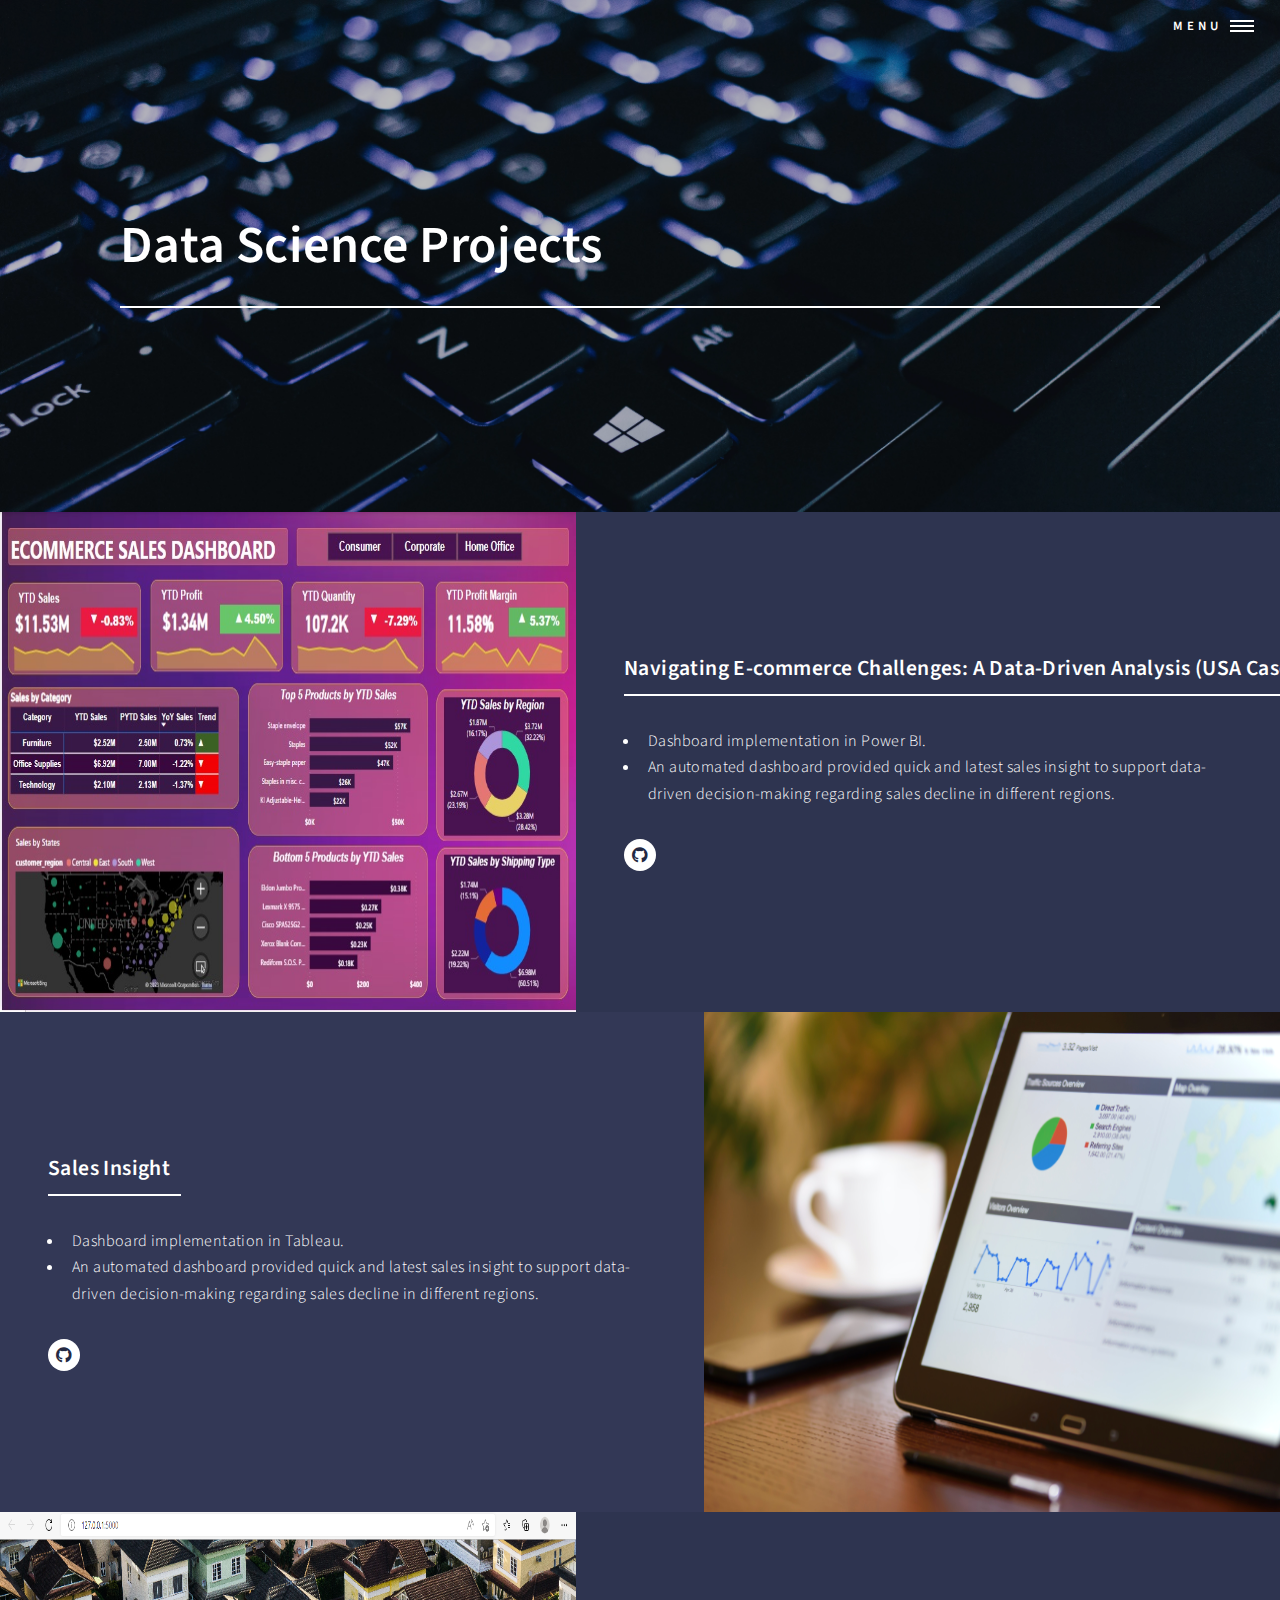
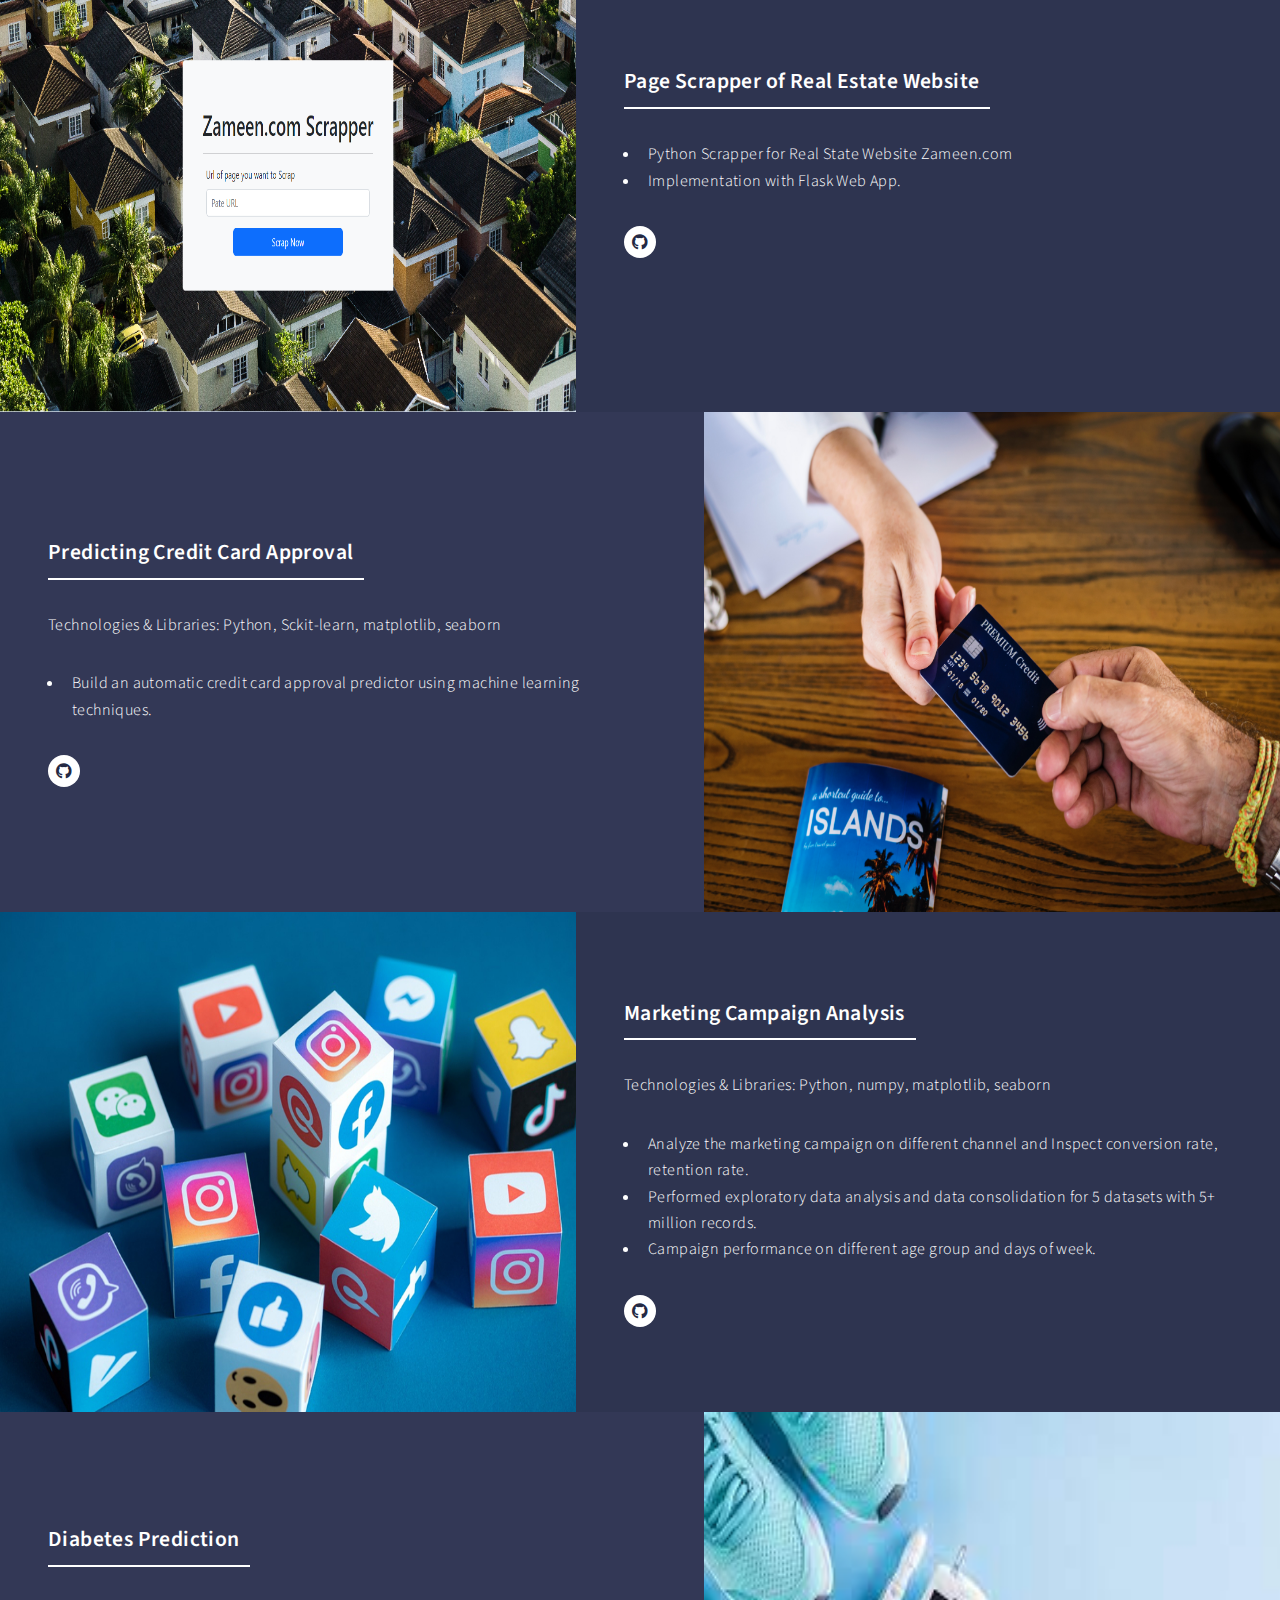
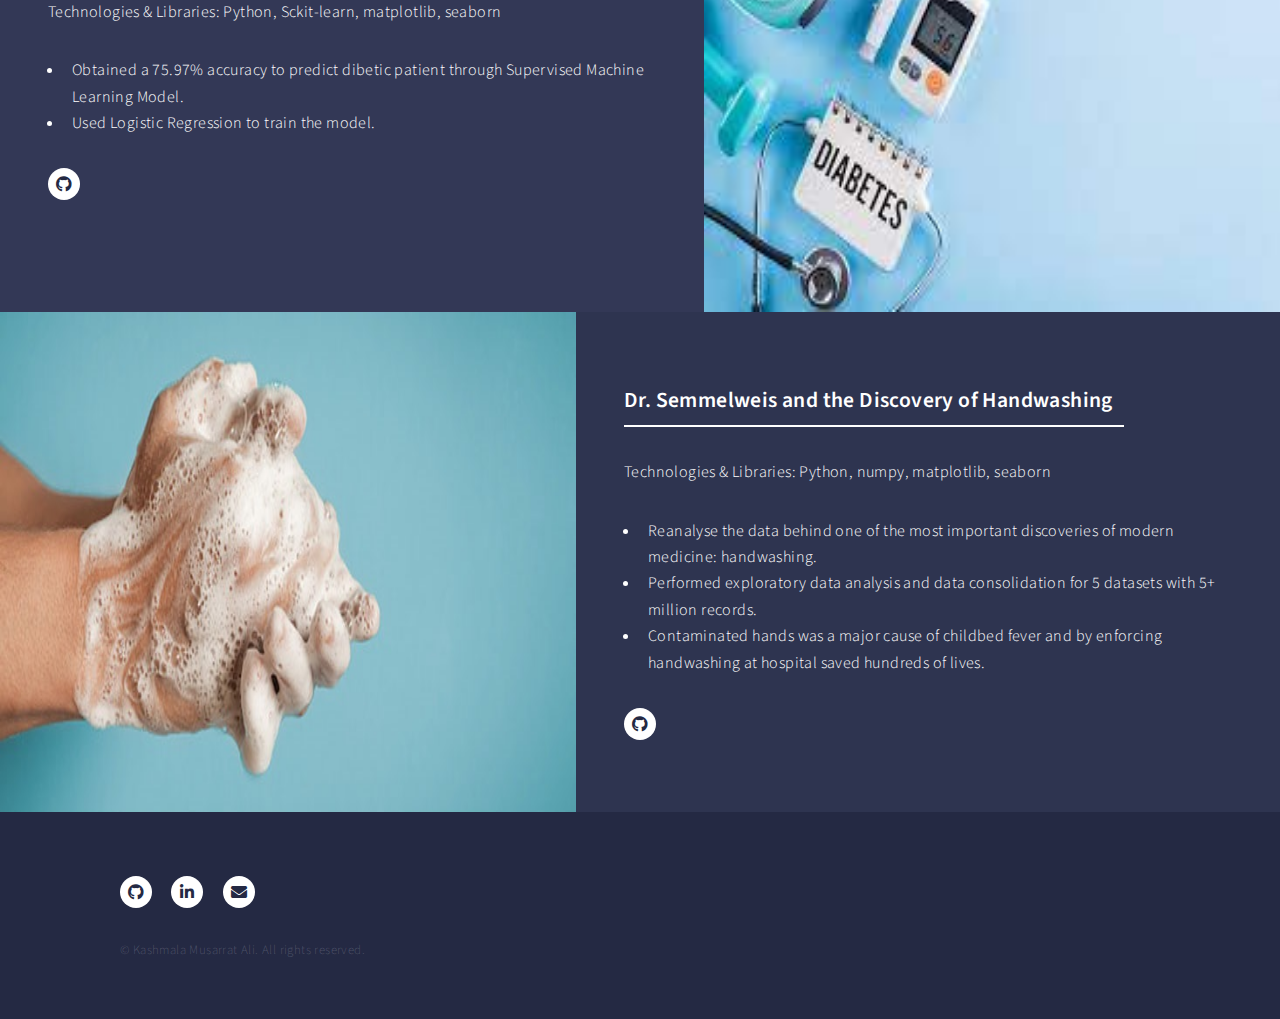
==== commit 854d5331: "Update landing.html" ====
--- a/landing.html
+++ b/landing.html
@@ -124,7 +124,7 @@
 								</section>
 									<section>
 									<a href="#" class="image">
-										<img src="images/Flask App.mp4" alt="" data-position="center center",width="200" height="500" />
+										<img src="images/Scrapper.png" alt="" data-position="center center",width="200" height="500" />
 									</a>
 									<div class="content">
 										<div class="inner">
